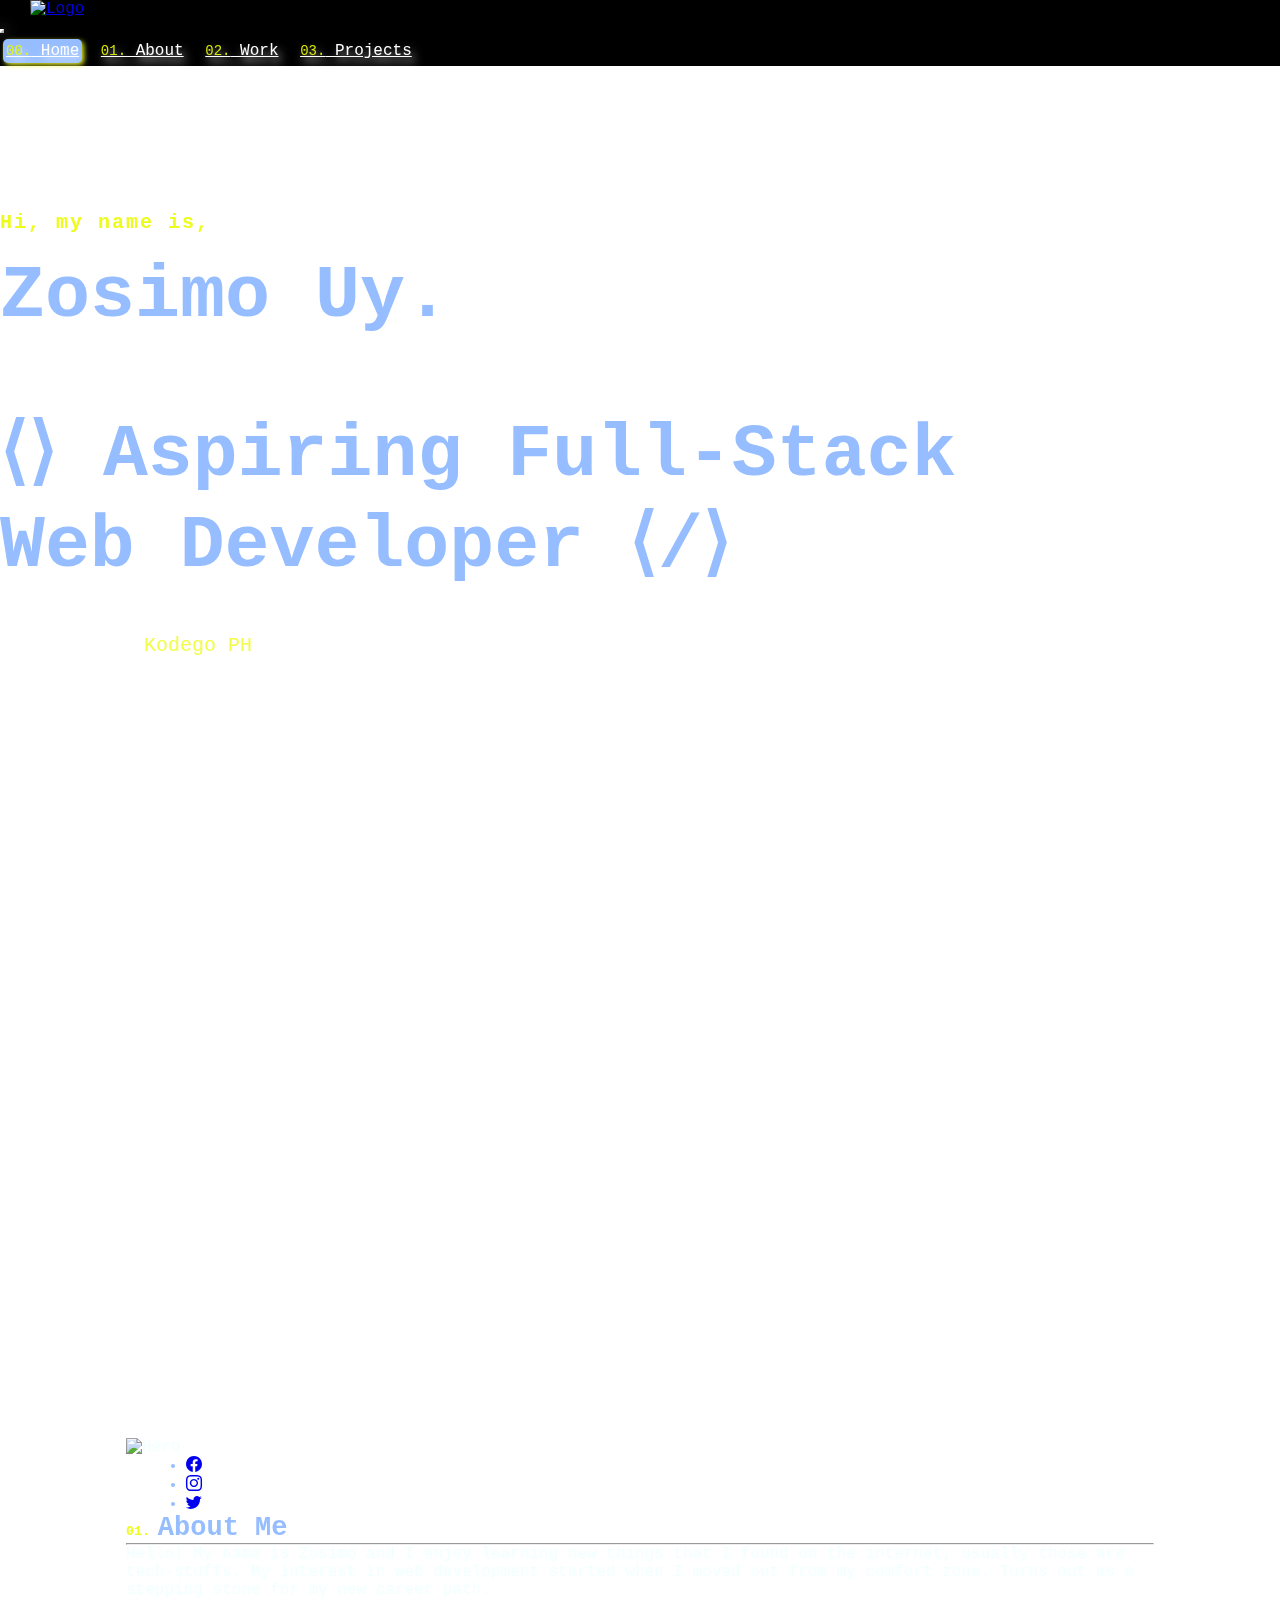
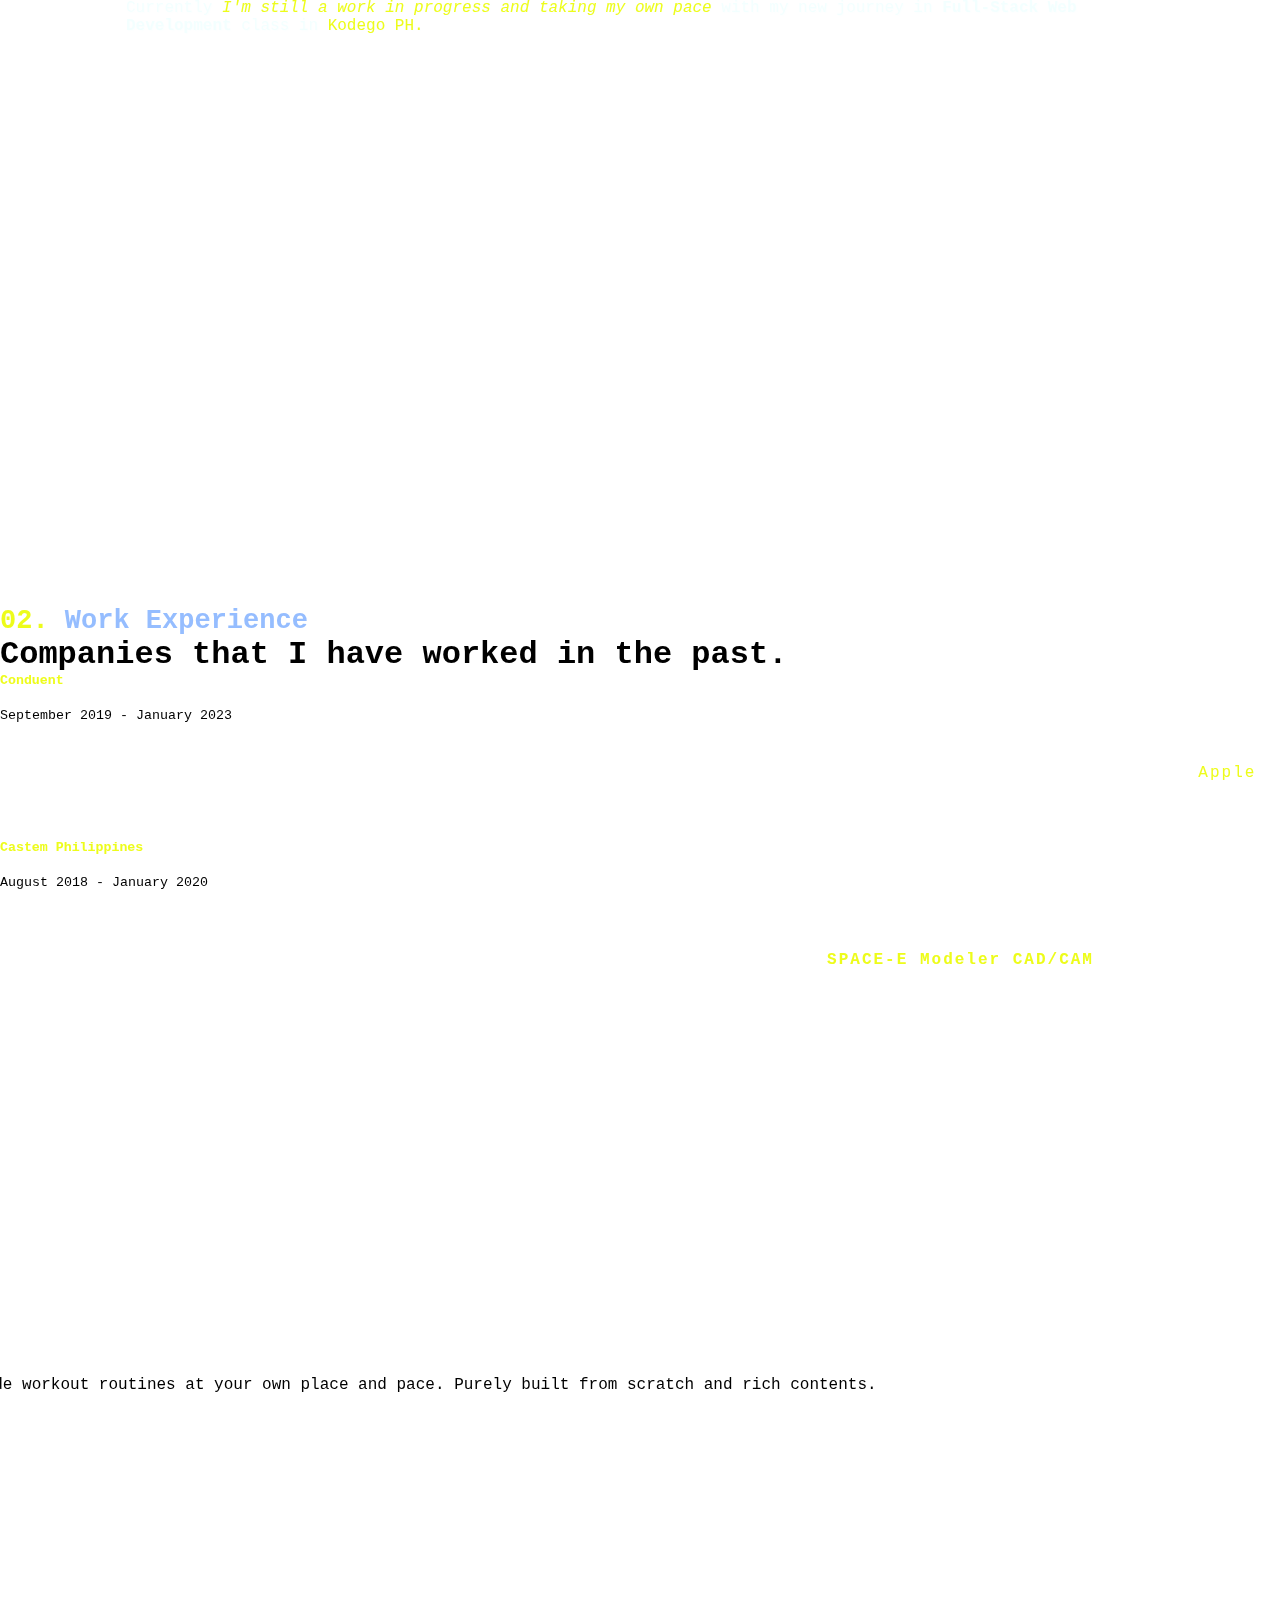
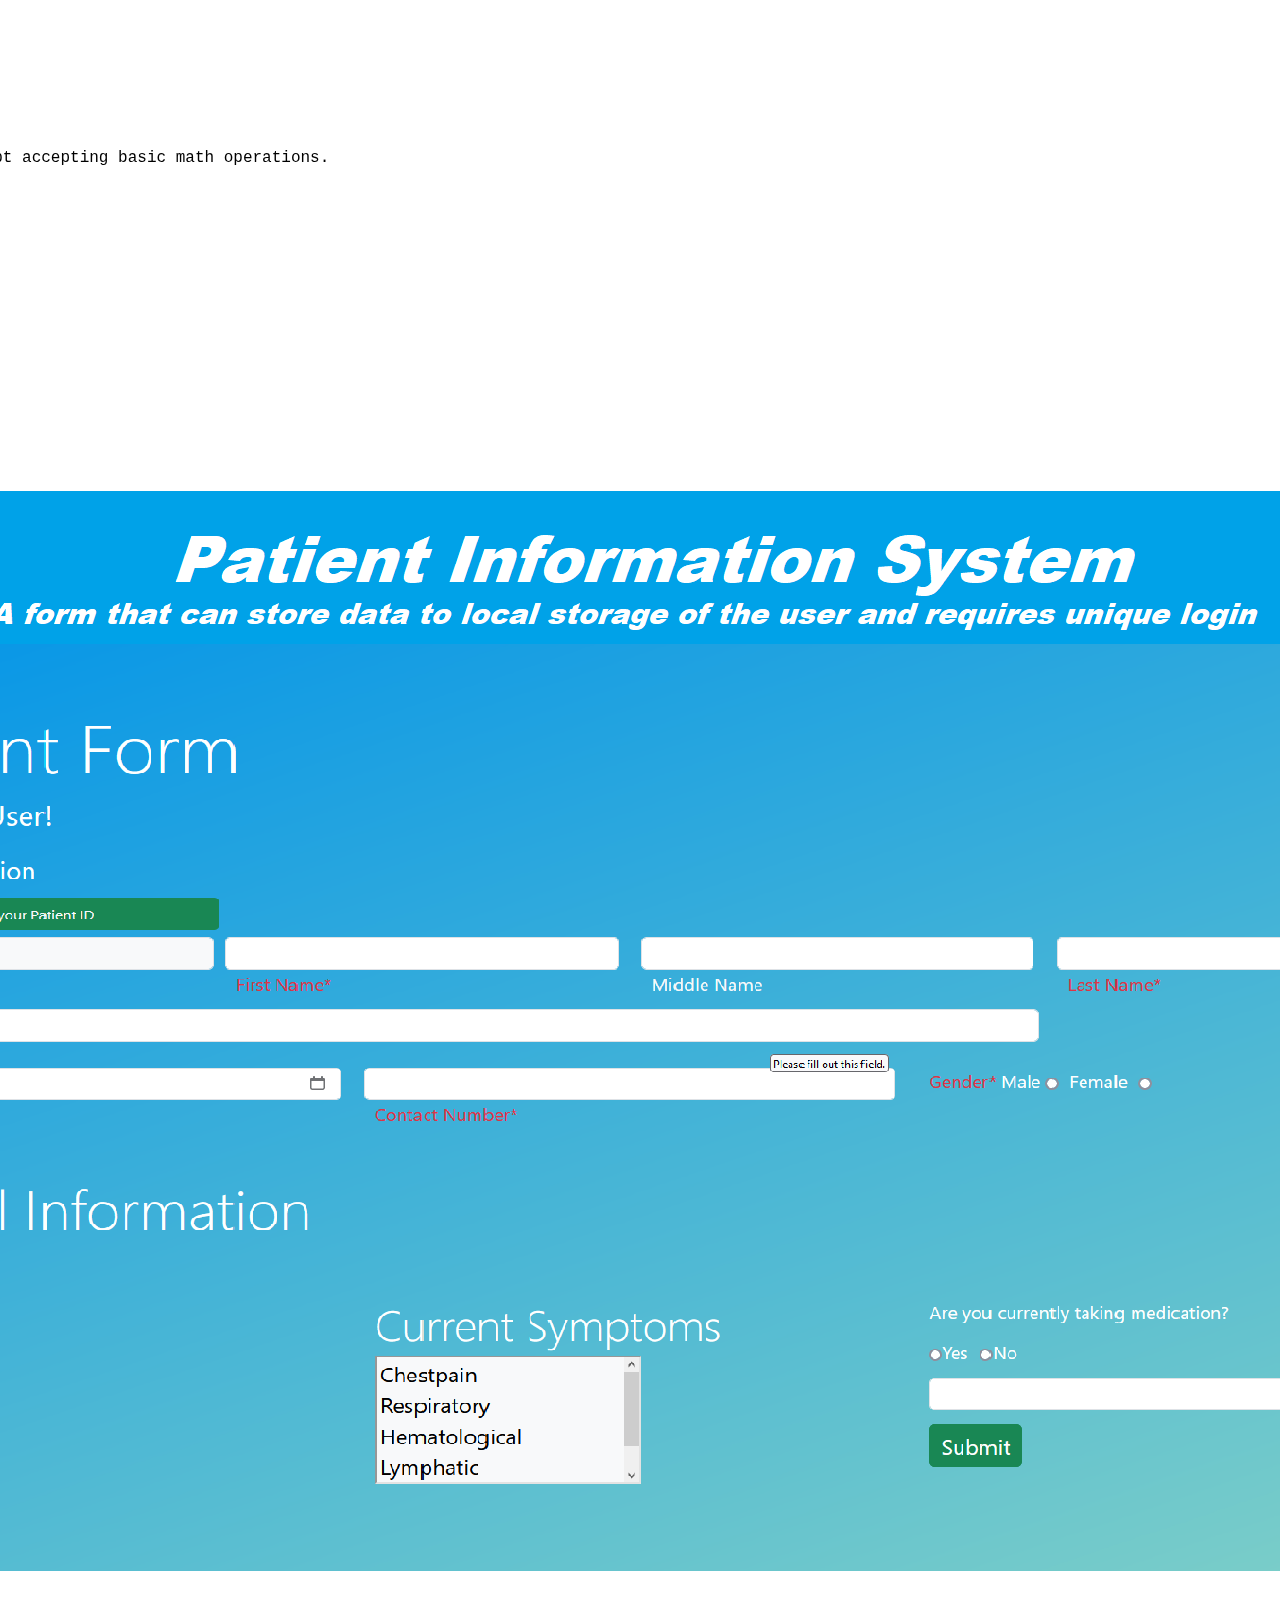
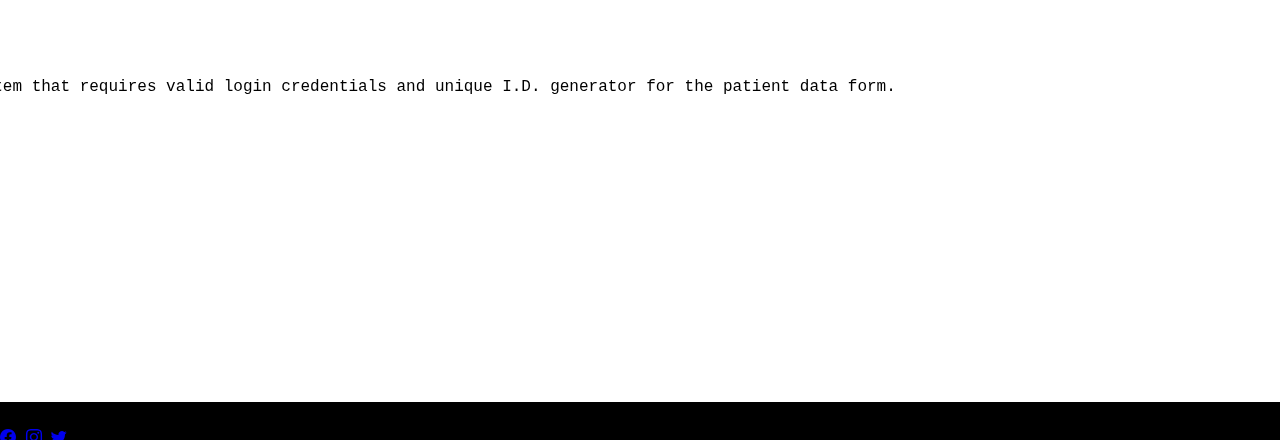
==== index.html @ baf18d68 "polished links to ensure target blank is included to provide user exp, added patient form activity" ====
<!DOCTYPE html>
<html lang="en">
<head>
  <meta charset="UTF-8">
  <meta http-equiv="X-UA-Compatible" content="IE=edge">
  <meta name="viewport" content="width=device-width, initial-scale=1.0">
  <link href="https://cdn.jsdelivr.net/npm/bootstrap@5.3.0-alpha1/dist/css/bootstrap.min.css" 
  rel="stylesheet" integrity="sha384-GLhlTQ8iRABdZLl6O3oVMWSktQOp6b7In1Zl3/Jr59b6EGGoI1aFkw7cmDA6j6gD" 
  crossorigin="anonymous">
  <link rel="stylesheet" href="https://cdn.jsdelivr.net/npm/bootstrap-icons@1.10.3/font/bootstrap-icons.css">
  <link rel="stylesheet" href="style.css">
  <title>Zosimo's Profile</title>
</head>
<body">

<!--Navigation Area -->
<header class="navbar bg-color sticky-top col-sm">
  <div class="navbar navbar-expand-sm"> 
    <a class="navbar-brand heroLogo text-white" href="#"><img src="zulogo.JPG" alt="Logo" class="Logo"></a>
  </div>
  <nav class="navbar navbar-expand-md">
    <div class="container-fluid">
      <button class="navbar-toggler" type="button" data-bs-toggle="collapse" 
      data-bs-target="#navbarNavAltMarkup" aria-controls="navbarNavAltMarkup" 
      aria-expanded="false" aria-label="Toggle navigation">
        <span class="navbar-toggler-icon"></span>
      </button>
      <div class="collapse navbar-collapse sha384-GLhlTQ8iRABdZLl6O3oVMWSktQOp6b7In1Zl3" id="navbarNavAltMarkup">
        <div class="navbar-nav text-white">
          <a class="nav-link"  href="index.html"><span class="numb" style="font-size: 14px;">
            00.</span> Home</a>
          <a class="nav-link" href="#About"><span class="numb" style="font-size: 14px;">
            01.</span> About</a>
          <a class="nav-link" href="#Experience"><span class="numb" style="font-size: 14px;">
            02.</span> Work</a>
          <a class="nav-link" href="#Projects"><span class="numb" style="font-size: 14px;">
            03.</span> Projects</a>
        </div>
      </div>
    </div>
  </nav>
</header>

<!-- Hero Intro -->
<section id="Home" class="col-sm col-md">
  <div class="card homeCard">
    <div class="card-body">
      <div class="card-text">
        <h4 class="greeting">Hi, my name is,</h4>
        <h1 class="heroTitle">Zosimo Uy.</h1>
        <h2 class="heroJob text-secondary">I create things for the web.</h2>
        <h3 class="heroRoad">&LeftAngleBracket;&RightAngleBracket; Aspiring Full-Stack 
        Web Developer &LeftAngleBracket;/&RightAngleBracket;</h3>
      </div>
      <div class="card-text col-sm heroIntro">
        <p>I'm a computer engineer and a career shifter. Currently, I'm on a bootcamp
          training in <span class="kph"><a href="https://kodego.ph/" target="_blank">
          Kodego PH</a></span>, striving to 
          learn quality course that make a difference in the world. 
        </p>
      </div>
    </div>
  </div>
</section>

<section id="About" style="margin-top: 90px;">
  <div class="row">
    <div class="card mb-3 cardAbout" style="max-width: 1028px; margin-top: 60px;">
      <div class="row g-0">
        <div class="col-md-4 text-center">
          <img src="hero.jpg" class="img-fluid mt-5 p-3" alt="Hero">
            <span class="CTA">
              <ul class="list-group list-group-horizontal">
                <li class="list-group-item "><a href="https://www.facebook.com/zosr.code/" 
                  target="_blank"><i class="bi bi-facebook text-white fs-1"></i></a></li>
                <li class="list-group-item"><a href="https://instagram.com/zosr.code/" 
                  target="_blank"><i class="bi bi-instagram text-white fs-1"></i></a></li>
                <li class="list-group-item"><a href="https://twitter.com/zosrCode" 
                  target="_blank"><i class="bi bi-twitter text-white fs-1"></i></a></li>
              </ul>
            </span>
         </div>
        <div class="col-md-8 z-1">
          <div class="card-body text-white p-4">
            <h5 class="card-title mb-5"><span class="numb">01.</span> 
              <span class="aboutMe">About Me</span> <span><hr></span>
            </h5>
            <p class="card-text cardAbout fs-5">
              Hello! My name is Zosimo and I enjoy learning new things
              that I found on the internet, usually those are tech-stuffs. 
              My interest in web development started when I moved out from 
              my comfort zone. Turns out as a stepping stone for my new career path.
            </p>
            <p class="card-text cardAbout fs-5">Currently<i class="numb">
              I'm still a work in progress and taking my own pace</i> 
              with my new journey in <b>Full-Stack Web Development</b>
              class in <span class="kph"><a href="https://kodego.ph/" 
                target="_blank">Kodego PH.</a></span>
            </p>
          </div>
        </div>
      </div>
    </div>
  </div>
</section>

<section id="Experience">
  <div class="card w-75 mb-3 cardWork">
    <div class="card-body">
      <h5 class="card-title cardBody"><span class="numb">02.</span> Work Experience</h5>
      <h1 class="card-text text-secondary">Companies that I have worked in the past.</h1>
    </div>
    <div class="row">
      <div class="col-sm-6 mb-3 mb-sm-0">
        <div class="card">
          <div class="card-body">
            <h5 class="card-title numb fs-3">Conduent</h5>
            <h4 class="card-text fs-2 cardJob">Customer Care Associate I</h4>
            <p class="card-text text-light fs-5"><small>September 2019 - January 2023</small></p>
            <p class="card-text">
              <ul class="fs-5 cardHistory">
                <li class="p-2">
                 <span class="">&RightArrowBar;</span> Accepts first ticket response and assist customers in resolving
                 their technical isssues as well as hardware problems.
                </li>
                <li class="p-2">
                  <span class="">&RightArrowBar;</span> Provides hardware and software support to iOS, iPadOS, macOS,
                  watchOS, and accessibility features of <span class="kph"><a href="https://www.apple.com/" target="_blank">
                  Apple</a></span> devices.
                </li>
                <li class="p-2">
                  <span class="">&RightArrowBar;</span> Resolves complex problems by following moderately complex
                  scripts and knowledgebase.
                </li>
                <li class="p-2">
                  <span class="">&RightArrowBar;</span> Provide support through user account and billing concerns.
                </li>
              </ul>
            </p>
          </div>
        </div>
      </div>
      <div class="col-sm-6">
        <div class="card">
          <div class="card-body">
            <h5 class="card-title numb fs-3">Castem Philippines</h5>
            <h4 class="card-text fs-2 cardJob">Design Associate Engineer</h4>
            <p class="card-text text-light fs-5"><small>August 2018 - January 2020</small></p>
            <p class="card-text">
              <ul class="fs-5 cardHistory">
                <li class="p-2">
                 <span class="">&RightArrowBar;</span> Analyze and checks 2D product drawings/design and prepares die 
                 mold sizing sheet to proceed to creating 3D models for the product mold design
                </li>
                <li class="p-2">
                  <span class="">&RightArrowBar;</span> Designing Die Mold structure and parting line of the product 
                  for effective production and quality output.
                </li>
                <li class="p-2">
                  <span class="">&RightArrowBar;</span> Build parts program for CNC Machines/Numerical Control Program 
                  using <strong class="numb">SPACE-E Modeler CAD/CAM</strong> for mold fabrication.
                </li>
                <li class="p-2">
                  <span class="">&RightArrowBar;</span> Analyzes engineering drawings related to new and changed designs 
                  for programmingpurposes.
                </li>
              </ul>
            </p>
          </div>
        </div>
      </div>
    
  </div>
</section>

<section id="Projects">
  <div class="row">
      <!-- Project1 -->
      <div class="col-md-6 mb-5">
        <div class="card">
          <a href="https://pinkdollar123.github.io/Breathe.io/" target="_blank"><img src="breathepreview.jpg" 
            class="img-fluid breathePic p-3" alt="Breathe"></a>
        </div>
      </div>

        <div class="col-md-6 text-white">
            <div class="card">
              <div class="card-body mt-4 me-5">
                <h3 class="numb card-text text-end">Featured Project</h3>
                <h1 class="projTitle card-text text-end"><a href="https://pinkdollar123.github.io/Breathe.io/" 
                  target="_blank">Breathe</a></h1>
              </div>
              <div class="card-text">
                <p class="card-text fs-4 opacity-75 p-3">
                  E-Magazine for everyone to provide workout routines at your own place and pace.
                  Purely built from scratch and rich contents.
                </p>
                <h3 class="card-text numb fs-4 p-3">
                  Technologies
                </h3>
                <p class="card-text">
                  <ul class="list-group list-group-horizontal fs-5 projTech col-md">
                    <li class="list-group-item"><a href="https://code.visualstudio.com/"
                      target="_blank">
                      <img src="vscode.png" alt="Visual Studio Code"></a></li>
                    <li class="list-group-item"><a href="https://www.w3schools.com/html/" target="_blank">
                      <img src="html.png" alt="HTML5"></a></li>
                    <li class="list-group-item"><a href="https://developer.mozilla.org/en-US/docs/Web/CSS" target="_blank">
                      <img src="css.png" alt="CascadingStyleSheet"></a></li>
                    <li class="list-group-item"><a href="https://getbootstrap.com/" target="_blank">
                      <img src="bs5.png" alt="Bootstrap5"></a></li>
                  </ul>
                </p>
                <p class="card-text text-end mb-4 me-5 fs-2 projTech">
                  <a href="https://github.com/pinkdollar123/Breathe.io" target="_blank"><i 
                    class="bi bi-github"></i></a>
                  <a href="https://pinkdollar123.github.io/Breathe.io/" target="_blank">
                    <i class="bi bi-box-arrow-up-right"></i></a>
                </p>
              </div>
            </div>
        </div>
<!-- Project 2 -->
        <div class="col-md-6 text-white">
          <div class="card">
            <div class="card-body mt-4 me-5">
              <h3 class="numb card-text text-start">Featured Project</h3>
              <h1 class="projTitle"><a href="https://pinkdollar123.github.io/zorscalculator/
                " target="_blank">E-Calculator</a></h1>
            </div>
            <div class="card-text">
              <p class="card-text fs-4 opacity-75 p-3">
                E-Calculator built from Javascript accepting basic math operations.
              </p>
              <h3 class="card-text numb fs-4 p-3">
                Technologies
              </h3>
              <p class="card-text">
                <ul class="list-group list-group-horizontal fs-5 projTech col-md">
                  <li class="list-group-item"><a href="https://code.visualstudio.com/"
                    target="_blank">
                    <img src="vscode.png" alt="Visual Studio Code"></a></li>
                  <li class="list-group-item"><a href="https://www.javascript.com/" target="blank">
                    <img src="js.gif" alt="Javascript"></a></li>
                  <li class="list-group-item"><a href="https://www.w3schools.com/html/" target="_blank">
                    <img src="html.png" alt="HTML5"></a></li>
                  <li class="list-group-item"><a href="https://developer.mozilla.org/en-US/docs/Web/CSS" target="_blank">
                    <img src="css.png" alt="CascadingStyleSheet"></a></li>
                  <li class="list-group-item"><a href="https://getbootstrap.com/" target="_blank">
                    <img src="bs5.png" alt="Bootstrap5"></a></li>
                </ul>
              </p>
              <p class="card-text text-start mb-4 ms-5 fs-2">
                <a href="hhttps://github.com/pinkdollar123/zorscalculator" target="_blank"><i 
                  class="bi bi-github"></i></a>
                <a href="https://pinkdollar123.github.io/zorscalculator/" target="_blank">
                  <i class="bi bi-box-arrow-up-right"></i></a>
              </p>
            </div>
          </div>
      </div>
  
      <div class="col-md-6 mb-5">
        <div class="card">
          <a href="https://pinkdollar123.github.io/zorscalculator/" target="_blank"><img src="calcupic.jpg" 
            class="img-fluid breathePic p-3" alt="Breathe"></a>
        </div>
      </div>

  <!-- Activity 3 -->

  <div class="col-md-6 mb-5">
    <div class="card">
      <a href="https://pinkdollar123.github.io/zospatientform/" target="_blank"><img src="patientForm.png" 
        class="img-fluid breathePic p-3" alt="Breathe"></a>
    </div>
  </div>

    <div class="col-md-6 text-white">
        <div class="card">
          <div class="card-body mt-4 me-5">
            <h3 class="numb card-text text-end">Featured Activity</h3>
            <h1 class="projTitle card-text text-end"><a href="https://pinkdollar123.github.io/zospatientform/" 
              target="_blank">Patient Information System</a></h1>
          </div>
          <div class="card-text">
            <p class="card-text fs-4 opacity-75 p-3">
              A unique patient information system that requires valid login credentials and unique I.D. generator for the patient data form.
            </p>
            <h3 class="card-text numb fs-4 p-3">
              Technologies
            </h3>
            <p class="card-text">
              <ul class="list-group list-group-horizontal fs-5 projTech col-md">
                <li class="list-group-item"><a href="https://code.visualstudio.com/"
                  target="_blank">
                  <img src="vscode.png" alt="Visual Studio Code"></a></li>
                <li class="list-group-item"><a href="https://www.javascript.com/" target="blank">
                    <img src="js.gif" alt="Javascript"></a></li>
                <li class="list-group-item"><a href="https://www.w3schools.com/html/">
                  <img src="html.png" alt="HTML5" target="_blank"></a></li>
                <li class="list-group-item"><a href="https://developer.mozilla.org/en-US/docs/Web/CSS">
                  <img src="css.png" alt="CascadingStyleSheet" target="_blank"></a></li>
                <li class="list-group-item"><a href="https://getbootstrap.com/">
                  <img src="bs5.png" alt="Bootstrap5" target="_blank"></a></li>
              </ul>
            </p>
            <p class="card-text text-end mb-4 me-5 fs-2 projTech">
              <a href="https://github.com/pinkdollar123/zospatientform" target="_blank"><i 
                class="bi bi-github"></i></a>
              <a href="https://pinkdollar123.github.io/zospatientform/" target="_blank">
                <i class="bi bi-box-arrow-up-right"></i></a>
            </p>
          </div>
        </div>
    </div>
      

  </div>
</section>

<!-- Footer -->
<div class="card bg-color text-white">
  <div class="card-header">
    <H2 class="display-6 text-center"><b>ZosrCode</b></H2>
  </div>
  <div class="card-text text-center">
      <a href="https://www.facebook.com/zosr.code/" 
                  target="_blank"><i class="bi bi-facebook text-white fs-2 p-2"></i></a>
       <a href="https://instagram.com/zosr.code/" 
                  target="_blank"><i class="bi bi-instagram text-white fs-2 p-2"></i></a>
       <a href="https://twitter.com/zosrCode" 
                  target="_blank"><i class="bi bi-twitter text-white fs-2 p-2"></i></a>
  </div>
  <div class="card-footer text-white text-center">
    <p>Copyright &copy; 2023 Breathe. Designed by <span>ZosrCode</span></p>
  </div>
</div>

<!-- <section id="Contact"><h1>Contact</h1></section> -->


<script src="main.js"></script>
  <script src="https://cdn.jsdelivr.net/npm/bootstrap@5.3.0-alpha1/dist/js/bootstrap.bundle.min.js" integrity="sha384-w76AqPfDkMBDXo30jS1Sgez6pr3x5MlQ1ZAGC+nuZB+EYdgRZgiwxhTBTkF7CXvN" crossorigin="anonymous"></script>
  <a target="_blank" href="https://icons8.com/icon/tGvHBPJaKqEd/javascript" hidden></a><a target="_blank" href="https://icons8.com" hidden>Icons8</a>
</body>
</html>
---- style.css ----
*{
  margin: 0;
  padding: 0;
  box-sizing: border-box;
  font-family: Lucida, monospace;
}
body{
  background-image: url(bgblack2.webp);
  background-repeat: no-repeat;
  background-position: center;
  background-attachment: fixed;
  background-size: cover;
}

.bg-color{
  background-color: black;
  z-index: 1111;
}

header{
  box-shadow: 0px 0px 10px rgba(255, 255, 255,0.8);
}

.navbar-nav a{
    text-shadow: 3px 6px 10px rgba(255, 255, 255,0.8);
    font-size: 16px;
    color: white;
    padding: 3px;
    margin: 3px;
}

.Logo{
  mix-blend-mode: hard-light;
  border: transparent;
  background-color: transparent;
  margin-left: 30px;
  height: 35px;
}

.navbar-nav a:hover{
  /* #ebfc02e7 */
  background-color: #ebfc02e7;
  border-radius: 5px;
  display: inline-block;
  color: rgb(0, 0, 0);
  box-shadow: 2px 2px 10px #ebfc02e7;
  text-shadow: 3px 6px 10px rgb(9, 176, 237);
}

.numb{
  color: #ebfc02e7;
}

.navbar-toggler{
  background-color: white;
  border-color: white;
  box-shadow: 0px 0px 13px rgba(255, 255, 255,0.8);
}

section{
  min-height: 100vh;
  width: 100%;
  display: flex;
  align-items: center;
  justify-content: center;
}

section #Home{
  margin-bottom: 35px;
}

.active{
  background-color: #95BDFF;
  border-radius: 5px;
  display: inline-block;
  color: black;
  box-shadow: 2px 2px 5px #ebfc02e7;
  text-shadow: 3px 6px 10px rgba(0, 0, 0);
}

.homeCard{
  font-size: 4rem;
  color: #ffffff;
  background-color: transparent;
  /* border: 1px solid #fff; */
  margin-right: 12%;
  margin-bottom: 12%;
  border:none;
}

.greeting{
  color: #ebfc02e7;
  letter-spacing: 2px;
  font-size: 20px;
}

.heroTitle{
  color: #95BDFF;
  margin: 20px 0px 20px;
  font-size: 75px;
  margin-bottom: 10px;
  font-weight: bolder;
}

.heroJob{
  font-size: 50px;
  font-weight: bold;
}

.heroRoad{
  font-weight: bold;
  color: #95BDFF;
}

.heroIntro{
  font-size: 20px;
  max-width: 450px;
  height: 79px;
  opacity: 0.8;
}

.kph a{
  text-decoration: none;
  color: #ebfc02e7;
}

.row .card{
  background-color: transparent;
  /* border: 2px solid #FFF; */
  /* box-shadow: 1px 1px 18px #fff; */
  border: none;
}

.CTA{
  color: #95BDFF;
  background-color: none;
}

.list-group .bi:hover{
  font-size: 38px;
  transition: 0.35s;
  z-index: 1;
}

.check{
  font-weight: bold;
}

.list-group{
  margin-left: 60px;
  margin-top: 0px;
  padding: 0px;
}

.list-group-item{
  background-color: transparent;
  border-color: transparent;
  border:none;
}

.aboutMe, .cardBody{
  color: #95BDFF;
  font-size: 27px;
  font-weight: bold;
}

.cardAbout{
  color: rgba(240, 255, 255, 0.8);
  text-shadow: 1px 1px 1px rgba(240, 255, 255, 0.205);
}

.cardWork{
  background-color: transparent;
  border:none;
}

.cardWork2{
 font-weight: bold;
}

.cardHistory li{
  color: #ffffffbb;
  text-decoration: none;
  list-style: none;
  letter-spacing: 2px;
}

.cardJob{
  color: #ffffff;
  text-shadow: 2px 2px 8px #ffffffa0;
  font-weight: bold;
}

.breathePic{
  mix-blend-mode: screen;
  transition: 0.75s;
}

.breathePic:hover{
  mix-blend-mode: normal;
  scale: 115%;
  z-index: -1;
}

.calcuPic{
  mix-blend-mode: screen;
  transition: 0.75s;
}

.calcuPic:hover{
  mix-blend-mode: normal;
  scale: 120%;
  z-index: -1;
}

.projTitle{
  font-weight: bolder;
  font-size: 65px;
  font-style: italic;
  text-shadow: 2px 2px 8px #ffffffa0;
  font-family: Arial, Helvetica, sans-serif;
}
.projTitle a{
  text-decoration: none;
  color: #fff;
}

.projTitle a:hover{
  color: #95BDFF;
}

.projTech li{
  color: #95BDFF;
}

.projTech li:hover, .projTech a i .bi:hover{
  scale: 135%;
  transition: 0.45s;
}

/* additonal responsiveness */

@media screen and (max-width: 348){
section{
  min-height: 100vh;
  width: auto;
  display: flex;
  align-items: center;
  justify-content: center;
}
}

@media screen and (min-width: 768px){
  .col-sm .home{
    margin-left: 75px;
    min-height: 100vh;
    width: auto;
  }
}

@media screen and (min-width: 1024px){
  .col-sm .home{
    margin-left: 130px;
    min-height: 100vh;
    width: auto;
  }
}
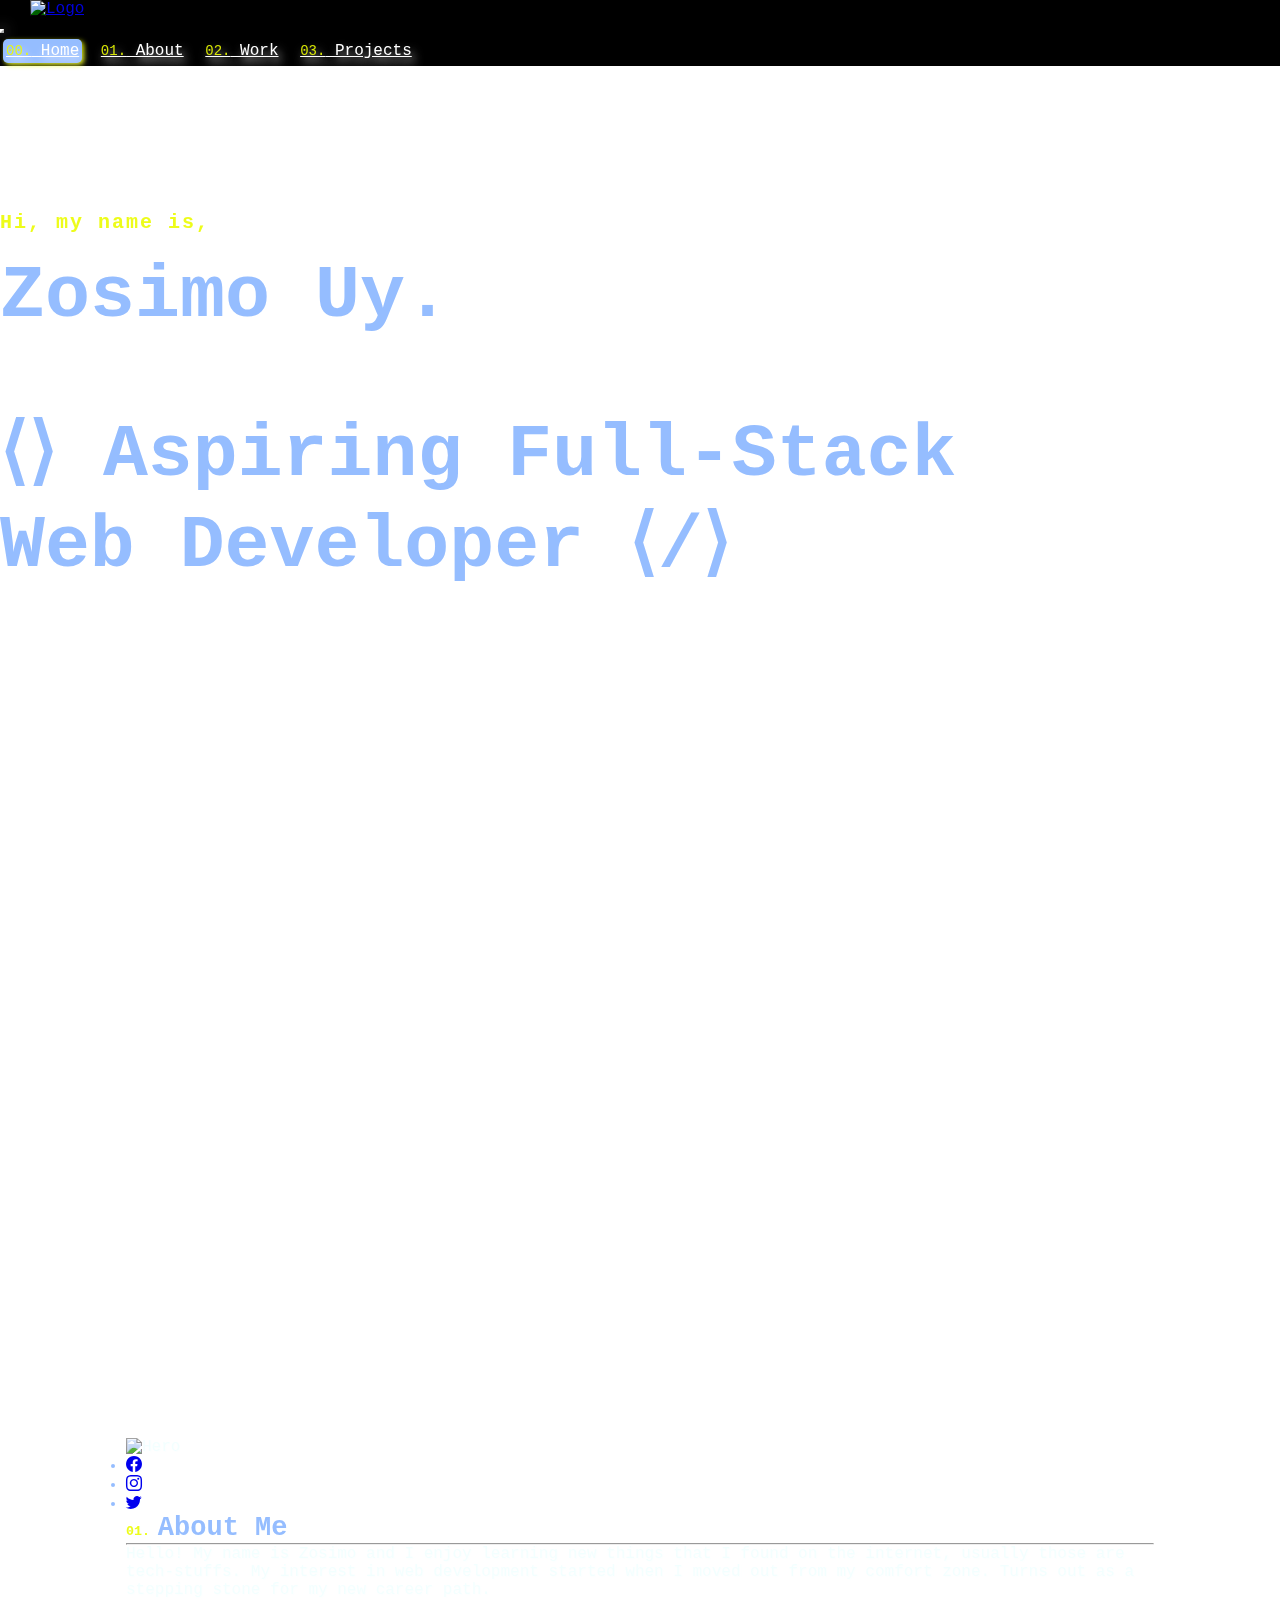
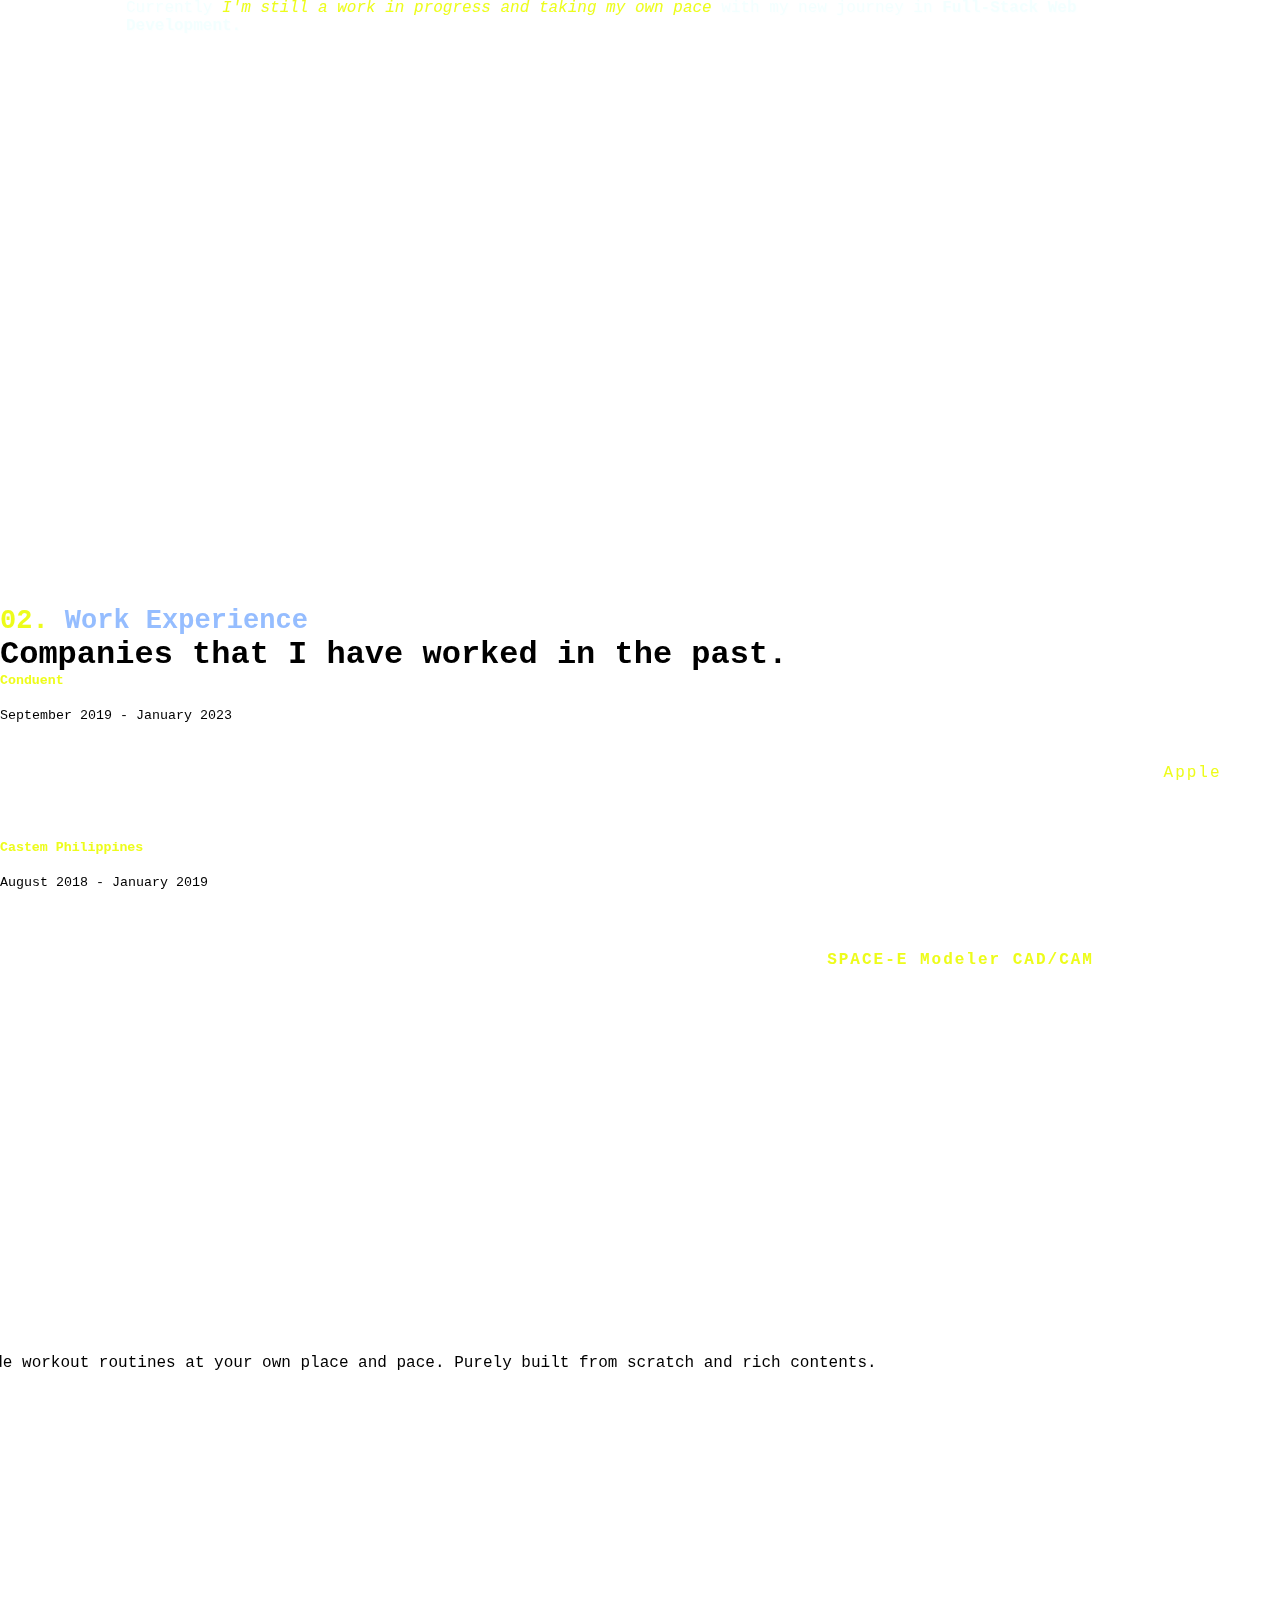
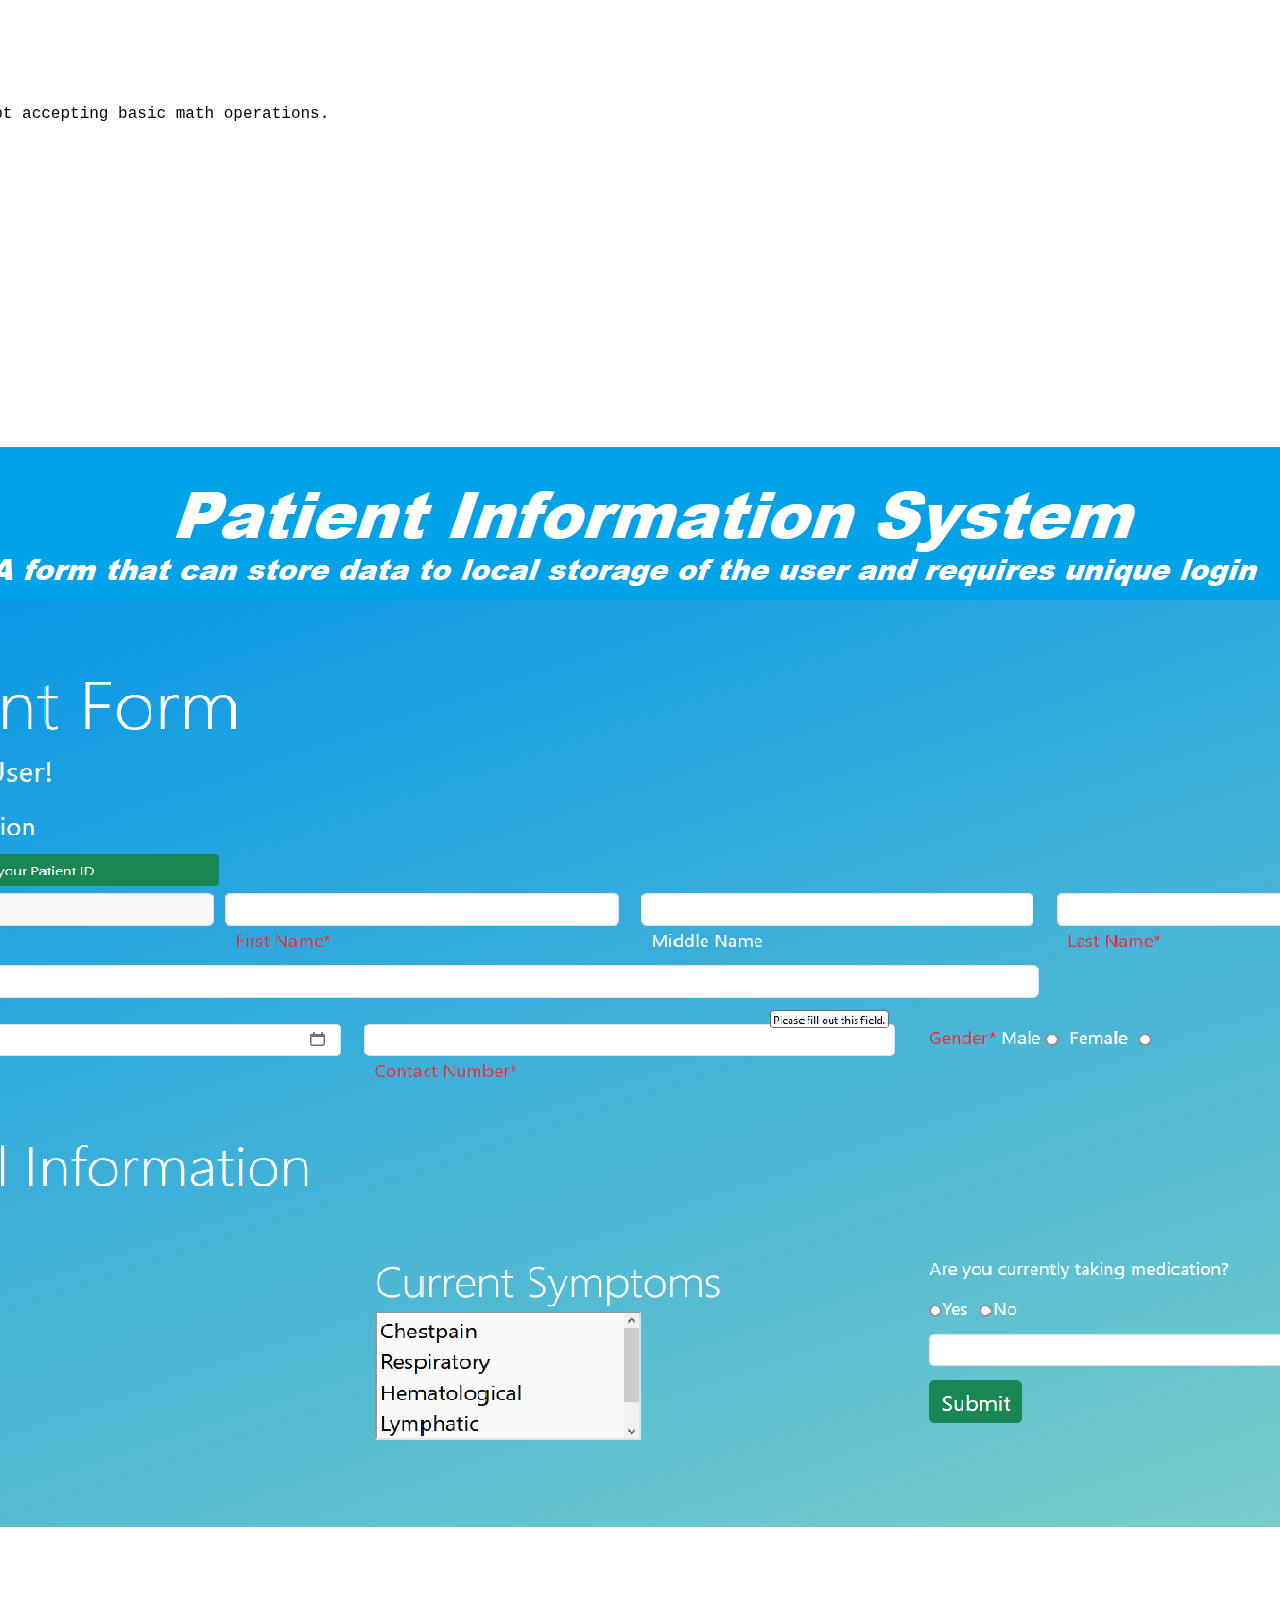
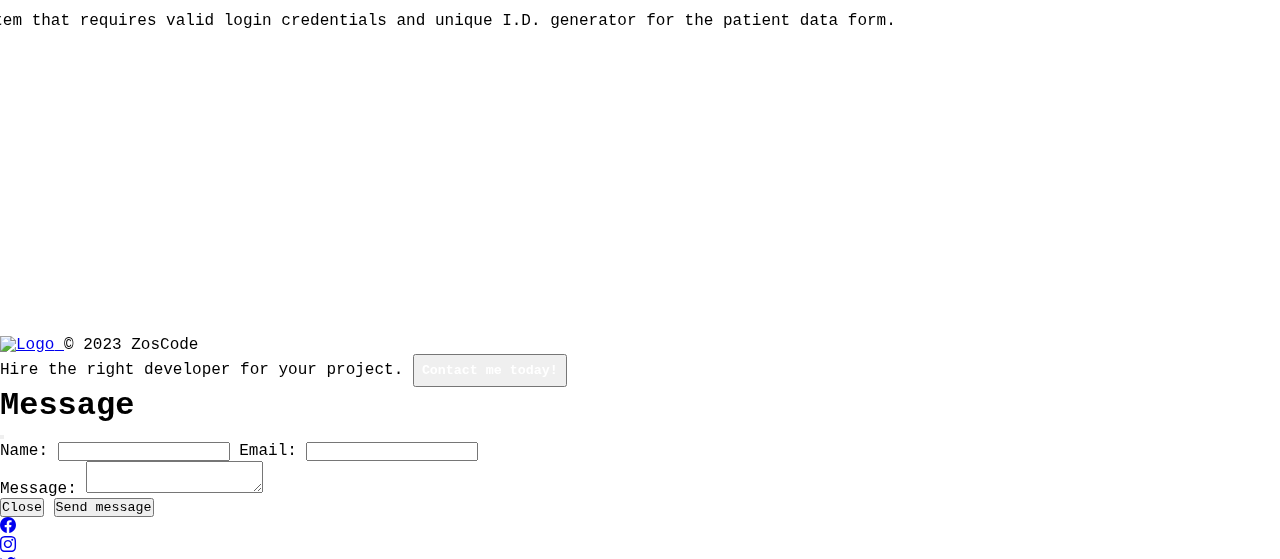
==== commit b70c941d: "Fixed responsiveness on each card, used card, card-body,card text for each section. Modified content" ====
--- a/index.html
+++ b/index.html
@@ -53,21 +53,25 @@
         Web Developer &LeftAngleBracket;/&RightAngleBracket;</h3>
       </div>
       <div class="card-text col-sm heroIntro">
-        <p>I'm a computer engineer and a career shifter. Currently, I'm on a bootcamp
+        <p>I'm a computer engineer and a career shifter. A tech with a passion for 
+          transforming ideas into realities through web development.
+        </p>
+      </div>
+    </div>
+  </div>
+</section>
+
+<!-- Currently, I'm on a bootcamp
           training in <span class="kph"><a href="https://kodego.ph/" target="_blank">
           Kodego PH</a></span>, striving to 
-          learn quality course that make a difference in the world. 
-        </p>
-      </div>
-    </div>
-  </div>
-</section>
+          learn quality course that make a difference in the world.  -->
 
 <section id="About" style="margin-top: 90px;">
   <div class="row">
     <div class="card mb-3 cardAbout" style="max-width: 1028px; margin-top: 60px;">
+
       <div class="row g-0">
-        <div class="col-md-4 text-center">
+        <div class="col-md-4 text-center">   
           <img src="hero.jpg" class="img-fluid mt-5 p-3" alt="Hero">
             <span class="CTA">
               <ul class="list-group list-group-horizontal">
@@ -80,6 +84,7 @@
               </ul>
             </span>
          </div>
+
         <div class="col-md-8 z-1">
           <div class="card-body text-white p-4">
             <h5 class="card-title mb-5"><span class="numb">01.</span> 
@@ -93,9 +98,9 @@
             </p>
             <p class="card-text cardAbout fs-5">Currently<i class="numb">
               I'm still a work in progress and taking my own pace</i> 
-              with my new journey in <b>Full-Stack Web Development</b>
-              class in <span class="kph"><a href="https://kodego.ph/" 
-                target="_blank">Kodego PH.</a></span>
+              with my new journey in <b>Full-Stack Web Development.</b>
+              <!-- class in <span class="kph"><a href="https://kodego.ph/" 
+                target="_blank">Kodego PH.</a></span> -->
             </p>
           </div>
         </div>
@@ -118,14 +123,16 @@
             <h4 class="card-text fs-2 cardJob">Customer Care Associate I</h4>
             <p class="card-text text-light fs-5"><small>September 2019 - January 2023</small></p>
             <p class="card-text">
-              <ul class="fs-5 cardHistory">
+              <ul class="fs-5 cardHistory description">
                 <li class="p-2">
                  <span class="">&RightArrowBar;</span> Accepts first ticket response and assist customers in resolving
                  their technical isssues as well as hardware problems.
                 </li>
                 <li class="p-2">
-                  <span class="">&RightArrowBar;</span> Provides hardware and software support to iOS, iPadOS, macOS,
-                  watchOS, and accessibility features of <span class="kph"><a href="https://www.apple.com/" target="_blank">
+                  <span class="">&RightArrowBar;</span> Provides <strong><i><u>
+                    hardware, software support to iOS, iPadOS, macOS,
+                    watchOS,</u></i> and <i><u>accessibility features</u></i></strong>
+                    of <span class="kph"><a href="https://www.apple.com/" target="_blank">
                   Apple</a></span> devices.
                 </li>
                 <li class="p-2">
@@ -145,9 +152,9 @@
           <div class="card-body">
             <h5 class="card-title numb fs-3">Castem Philippines</h5>
             <h4 class="card-text fs-2 cardJob">Design Associate Engineer</h4>
-            <p class="card-text text-light fs-5"><small>August 2018 - January 2020</small></p>
+            <p class="card-text text-light fs-5"><small>August 2018 - January 2019</small></p>
             <p class="card-text">
-              <ul class="fs-5 cardHistory">
+              <ul class="fs-5 cardHistory description">
                 <li class="p-2">
                  <span class="">&RightArrowBar;</span> Analyze and checks 2D product drawings/design and prepares die 
                  mold sizing sheet to proceed to creating 3D models for the product mold design
@@ -157,12 +164,13 @@
                   for effective production and quality output.
                 </li>
                 <li class="p-2">
-                  <span class="">&RightArrowBar;</span> Build parts program for CNC Machines/Numerical Control Program 
-                  using <strong class="numb">SPACE-E Modeler CAD/CAM</strong> for mold fabrication.
+                  <span class="">&RightArrowBar;</span> <strong><u><i>Build parts program for CNC Machines/Numerical Control Program 
+                    using</i></u></strong> <strong class="numb">SPACE-E Modeler 
+                    CAD/CAM</strong> for mold fabrication.
                 </li>
                 <li class="p-2">
                   <span class="">&RightArrowBar;</span> Analyzes engineering drawings related to new and changed designs 
-                  for programmingpurposes.
+                  for programming purposes.
                 </li>
               </ul>
             </p>
@@ -173,64 +181,30 @@
   </div>
 </section>
 
+
+   
 <section id="Projects">
-  <div class="row">
-      <!-- Project1 -->
+     <!-- Project1 -->
+  <div class="card mb-3" style="background-color: transparent;">
+
+    <div class="row g-0">
       <div class="col-md-6 mb-5">
-        <div class="card">
-          <a href="https://pinkdollar123.github.io/Breathe.io/" target="_blank"><img src="breathepreview.jpg" 
-            class="img-fluid breathePic p-3" alt="Breathe"></a>
-        </div>
-      </div>
-
-        <div class="col-md-6 text-white">
-            <div class="card">
-              <div class="card-body mt-4 me-5">
-                <h3 class="numb card-text text-end">Featured Project</h3>
-                <h1 class="projTitle card-text text-end"><a href="https://pinkdollar123.github.io/Breathe.io/" 
-                  target="_blank">Breathe</a></h1>
-              </div>
-              <div class="card-text">
-                <p class="card-text fs-4 opacity-75 p-3">
+          <div class="card">
+            <a href="https://pinkdollar123.github.io/Breathe.io/" target="_blank"><img src="breathepreview.jpg" 
+              class="img-fluid breathePic p-3" alt="Breathe"></a>
+          </div>
+      </div>
+  
+      <div class="col-md-6 text-white">
+
+            <div class="card-body mt-4 me-5">
+              <h3 class="numb card-text text-end">Featured Project</h3>
+              <h1 class="projTitle card-text text-end"><a href="https://pinkdollar123.github.io/Breathe.io/" 
+              target="_blank">Breathe</a></h1>
+              
+              <p class="card-text fs-4 opacity-75 p-3 description">
                   E-Magazine for everyone to provide workout routines at your own place and pace.
                   Purely built from scratch and rich contents.
-                </p>
-                <h3 class="card-text numb fs-4 p-3">
-                  Technologies
-                </h3>
-                <p class="card-text">
-                  <ul class="list-group list-group-horizontal fs-5 projTech col-md">
-                    <li class="list-group-item"><a href="https://code.visualstudio.com/"
-                      target="_blank">
-                      <img src="vscode.png" alt="Visual Studio Code"></a></li>
-                    <li class="list-group-item"><a href="https://www.w3schools.com/html/" target="_blank">
-                      <img src="html.png" alt="HTML5"></a></li>
-                    <li class="list-group-item"><a href="https://developer.mozilla.org/en-US/docs/Web/CSS" target="_blank">
-                      <img src="css.png" alt="CascadingStyleSheet"></a></li>
-                    <li class="list-group-item"><a href="https://getbootstrap.com/" target="_blank">
-                      <img src="bs5.png" alt="Bootstrap5"></a></li>
-                  </ul>
-                </p>
-                <p class="card-text text-end mb-4 me-5 fs-2 projTech">
-                  <a href="https://github.com/pinkdollar123/Breathe.io" target="_blank"><i 
-                    class="bi bi-github"></i></a>
-                  <a href="https://pinkdollar123.github.io/Breathe.io/" target="_blank">
-                    <i class="bi bi-box-arrow-up-right"></i></a>
-                </p>
-              </div>
-            </div>
-        </div>
-<!-- Project 2 -->
-        <div class="col-md-6 text-white">
-          <div class="card">
-            <div class="card-body mt-4 me-5">
-              <h3 class="numb card-text text-start">Featured Project</h3>
-              <h1 class="projTitle"><a href="https://pinkdollar123.github.io/zorscalculator/
-                " target="_blank">E-Calculator</a></h1>
-            </div>
-            <div class="card-text">
-              <p class="card-text fs-4 opacity-75 p-3">
-                E-Calculator built from Javascript accepting basic math operations.
               </p>
               <h3 class="card-text numb fs-4 p-3">
                 Technologies
@@ -240,8 +214,6 @@
                   <li class="list-group-item"><a href="https://code.visualstudio.com/"
                     target="_blank">
                     <img src="vscode.png" alt="Visual Studio Code"></a></li>
-                  <li class="list-group-item"><a href="https://www.javascript.com/" target="blank">
-                    <img src="js.gif" alt="Javascript"></a></li>
                   <li class="list-group-item"><a href="https://www.w3schools.com/html/" target="_blank">
                     <img src="html.png" alt="HTML5"></a></li>
                   <li class="list-group-item"><a href="https://developer.mozilla.org/en-US/docs/Web/CSS" target="_blank">
@@ -250,95 +222,167 @@
                     <img src="bs5.png" alt="Bootstrap5"></a></li>
                 </ul>
               </p>
-              <p class="card-text text-start mb-4 ms-5 fs-2">
-                <a href="hhttps://github.com/pinkdollar123/zorscalculator" target="_blank"><i 
+              <p class="card-text text-end mb-4 me-5 fs-2 projTech">
+                <a href="https://github.com/pinkdollar123/Breathe.io" target="_blank"><i 
                   class="bi bi-github"></i></a>
-                <a href="https://pinkdollar123.github.io/zorscalculator/" target="_blank">
+                <a href="https://pinkdollar123.github.io/Breathe.io/" target="_blank">
                   <i class="bi bi-box-arrow-up-right"></i></a>
               </p>
             </div>
-          </div>
-      </div>
+
+      </div>
+    </div>
+    <!-- Project 2 -->
+    <div class="row g-0">
+      <div class="col-md-6 mb-5 text-white">
+        <div class="card-body mt-4 me-5">
+          <h3 class="numb card-title text-start">Featured Project</h3>
+          <h1 class="card-text projTitle"><a href="https://pinkdollar123.github.io/zorscalculator/
+            " target="_blank">E-Calculator</a></h1>
+          <p class="card-text fs-4 opacity-75 p-3 description">
+            E-Calculator built from Javascript accepting basic math operations.
+          </p>
+          <h3 class="card-text numb fs-4 p-3">
+            Technologies
+          </h3>
+          <p class="card-text">
+            <ul class="list-group list-group-horizontal fs-5 projTech col-md">
+              <li class="list-group-item"><a href="https://code.visualstudio.com/"
+                target="_blank">
+                <img src="vscode.png" alt="Visual Studio Code"></a></li>
+              <li class="list-group-item"><a href="https://www.javascript.com/" target="blank">
+                <img src="js.gif" alt="Javascript"></a></li>
+              <li class="list-group-item"><a href="https://www.w3schools.com/html/" target="_blank">
+                <img src="html.png" alt="HTML5"></a></li>
+              <li class="list-group-item"><a href="https://developer.mozilla.org/en-US/docs/Web/CSS" target="_blank">
+                <img src="css.png" alt="CascadingStyleSheet"></a></li>
+              <li class="list-group-item"><a href="https://getbootstrap.com/" target="_blank">
+                <img src="bs5.png" alt="Bootstrap5"></a></li>
+            </ul>
+          </p>
+          <p class="card-text text-start mb-4 ms-5 fs-2">
+            <a href="hhttps://github.com/pinkdollar123/zorscalculator" target="_blank"><i 
+              class="bi bi-github"></i></a>
+            <a href="https://pinkdollar123.github.io/zorscalculator/" target="_blank">
+              <i class="bi bi-box-arrow-up-right"></i></a>
+          </p>
+        </div>
+      </div>
+
+      <div class="col-md-6 mb-5">
+        <a href="https://pinkdollar123.github.io/zorscalculator/" target="_blank"><img src="calcupic.jpg" 
+          class="img-fluid breathePic p-3" alt="E-Calculator"></a>
+      </div>
+    </div>
+
+      <!-- Activity 3 -->
+    
+  <div class="row g-0">
+    <div class="col-md-6 mb-5">
+      <div class="card">
+        <a href="https://pinkdollar123.github.io/zospatientform/" target="_blank"><img src="patientForm.png" 
+          class="img-fluid breathePic p-3" alt="PatientForm" ></a>
+      </div>
+    </div>
+
+    <div class="col-md-6 text-white">
+      <div class="card-body mt-4 me-5">
+        <h3 class="numb card-text text-end">Featured Activity</h3>
+        <h1 class="projTitle card-text text-end"><a href="https://pinkdollar123.github.io/zospatientform/" 
+          target="_blank">Patient Information</a></h1>
+        <p class="card-text fs-4 opacity-75 p-3 description">
+          A unique patient information system that requires valid login credentials and unique I.D. generator for the patient data form.
+        </p>
+        <h3 class="card-text numb fs-4 p-3">
+          Technologies
+        </h3>
+        <p class="card-text">
+          <ul class="list-group list-group-horizontal fs-5 projTech">
+            <li class="list-group-item"><a href="https://code.visualstudio.com/"
+              target="_blank">
+              <img src="vscode.png" alt="Visual Studio Code"></a>
+            </li>
+            <li class="list-group-item"><a href="https://www.javascript.com/" target="blank">
+                <img src="js.gif" alt="Javascript"></a></li>
+            <li class="list-group-item"><a href="https://www.w3schools.com/html/">
+              <img src="html.png" alt="HTML5" target="_blank"></a></li>
+            <li class="list-group-item"><a href="https://developer.mozilla.org/en-US/docs/Web/CSS">
+              <img src="css.png" alt="CascadingStyleSheet" target="_blank"></a></li>
+            <li class="list-group-item"><a href="https://getbootstrap.com/">
+              <img src="bs5.png" alt="Bootstrap5" target="_blank"></a></li>
+          </ul>
+        </p>
+        <p class="card-text text-end mb-4 me-5 fs-2 projTech">
+          <a href="https://github.com/pinkdollar123/zospatientform" target="_blank"><i 
+            class="bi bi-github"></i></a>
+          <a href="https://pinkdollar123.github.io/zospatientform/" target="_blank">
+            <i class="bi bi-box-arrow-up-right"></i></a>
+        </p>
+      </div>
+    </div>
+  </div>
+    
+  </div>
+</section>
+
+<!-- Footer -->
+<div class="container">
+  <footer class="d-flex flex-wrap justify-content-between align-items-center py-3 my-4 border-top">
+    <div class="col-md-4 d-flex align-items-center">
+      <a href="/" class="mb-3 me-2 mb-md-0 text-light text-decoration-none lh-1">
+        <img src="zulogo.JPG" alt="Logo" style="width: 35px; height:25px;">
+      </a>
+      <span class="mb-3 mb-md-0 text-light">&copy; 2023 ZosCode</span>
+    </div>
+
+    <div class="col-md-4">
+      <p class="text-light fs-6 text-center">Hire the right developer for your project. 
+        <button class="btn mt-3 contact bg-success fs-5" type="button" 
+        data-bs-toggle="modal" data-bs-target="#ContactMe"
+        data-bs-whatever="@mdo"><strong>Contact me today!</strong></button>
+      </p>
+
+      <div class="modal fade" id="ContactMe" tabindex="-1" aria-labelledby="ContactLabel" aria-hidden="true">
+        <div class="modal-dialog modal-dialog-centered">
+          <div class="modal-content">
+            <div class="modal-header">
+              <h1 class="modal-title fs-5" id="ContactLabel">Message</h1>
+              <button type="button" class="btn-close" data-bs-dismiss="modal" aria-label="Close"></button>
+            </div>
+            <div class="modal-body">
+              <form id="contactForm" action="">
+                <div class="mb-3">
+                  <label for="modalName" class="col-form-label">Name:</label>
+                  <input type="text" name="modalName" class="form-control" id="modalName" required>
+                  <label for="modalEmail" class="col-form-label">Email:</label>
+                  <input type="email" name="modalName" class="form-control" id="modalEmail" required>
+                </div>
+                <div class="mb-3">
+                  <label for="message-text" class="col-form-label">Message:</label>
+                  <textarea class="form-control" id="modalText"></textarea>
+                </div>
+            </div>
+            <div class="modal-footer">
+              <button type="button" class="btn btn-secondary" data-bs-dismiss="modal">Close</button>
+              <button type="submit" class="btn btn-primary">Send message</button>
+            </div>
+          </form>
+          </div>
+        </div>
+      </div>
+      
+    </div>
   
-      <div class="col-md-6 mb-5">
-        <div class="card">
-          <a href="https://pinkdollar123.github.io/zorscalculator/" target="_blank"><img src="calcupic.jpg" 
-            class="img-fluid breathePic p-3" alt="Breathe"></a>
-        </div>
-      </div>
-
-  <!-- Activity 3 -->
-
-  <div class="col-md-6 mb-5">
-    <div class="card">
-      <a href="https://pinkdollar123.github.io/zospatientform/" target="_blank"><img src="patientForm.png" 
-        class="img-fluid breathePic p-3" alt="Breathe"></a>
-    </div>
-  </div>
-
-    <div class="col-md-6 text-white">
-        <div class="card">
-          <div class="card-body mt-4 me-5">
-            <h3 class="numb card-text text-end">Featured Activity</h3>
-            <h1 class="projTitle card-text text-end"><a href="https://pinkdollar123.github.io/zospatientform/" 
-              target="_blank">Patient Information System</a></h1>
-          </div>
-          <div class="card-text">
-            <p class="card-text fs-4 opacity-75 p-3">
-              A unique patient information system that requires valid login credentials and unique I.D. generator for the patient data form.
-            </p>
-            <h3 class="card-text numb fs-4 p-3">
-              Technologies
-            </h3>
-            <p class="card-text">
-              <ul class="list-group list-group-horizontal fs-5 projTech col-md">
-                <li class="list-group-item"><a href="https://code.visualstudio.com/"
-                  target="_blank">
-                  <img src="vscode.png" alt="Visual Studio Code"></a></li>
-                <li class="list-group-item"><a href="https://www.javascript.com/" target="blank">
-                    <img src="js.gif" alt="Javascript"></a></li>
-                <li class="list-group-item"><a href="https://www.w3schools.com/html/">
-                  <img src="html.png" alt="HTML5" target="_blank"></a></li>
-                <li class="list-group-item"><a href="https://developer.mozilla.org/en-US/docs/Web/CSS">
-                  <img src="css.png" alt="CascadingStyleSheet" target="_blank"></a></li>
-                <li class="list-group-item"><a href="https://getbootstrap.com/">
-                  <img src="bs5.png" alt="Bootstrap5" target="_blank"></a></li>
-              </ul>
-            </p>
-            <p class="card-text text-end mb-4 me-5 fs-2 projTech">
-              <a href="https://github.com/pinkdollar123/zospatientform" target="_blank"><i 
-                class="bi bi-github"></i></a>
-              <a href="https://pinkdollar123.github.io/zospatientform/" target="_blank">
-                <i class="bi bi-box-arrow-up-right"></i></a>
-            </p>
-          </div>
-        </div>
-    </div>
-      
-
-  </div>
-</section>
-
-<!-- Footer -->
-<div class="card bg-color text-white">
-  <div class="card-header">
-    <H2 class="display-6 text-center"><b>ZosrCode</b></H2>
-  </div>
-  <div class="card-text text-center">
-      <a href="https://www.facebook.com/zosr.code/" 
-                  target="_blank"><i class="bi bi-facebook text-white fs-2 p-2"></i></a>
-       <a href="https://instagram.com/zosr.code/" 
-                  target="_blank"><i class="bi bi-instagram text-white fs-2 p-2"></i></a>
-       <a href="https://twitter.com/zosrCode" 
-                  target="_blank"><i class="bi bi-twitter text-white fs-2 p-2"></i></a>
-  </div>
-  <div class="card-footer text-white text-center">
-    <p>Copyright &copy; 2023 Breathe. Designed by <span>ZosrCode</span></p>
-  </div>
+    <ul class="nav col-md-4 justify-content-end list-unstyled d-flex">
+      <li class="ms-3"><a href="https://www.facebook.com/zosr.code/" 
+        target="_blank"><i class="bi bi-facebook text-white fs-2 p-2"></i></a></li>
+      <li class="ms-3"><a href="https://instagram.com/zosr.code/" 
+        target="_blank"><i class="bi bi-instagram text-white fs-2 p-2"></i></a></li>
+      <li class="ms-3"><a href="https://twitter.com/zosrCode" 
+        target="_blank"><i class="bi bi-twitter text-white fs-2 p-2"></i></a></li>
+    </ul>
+  </footer>
 </div>
-
-<!-- <section id="Contact"><h1>Contact</h1></section> -->
-
 
 <script src="main.js"></script>
   <script src="https://cdn.jsdelivr.net/npm/bootstrap@5.3.0-alpha1/dist/js/bootstrap.bundle.min.js" integrity="sha384-w76AqPfDkMBDXo30jS1Sgez6pr3x5MlQ1ZAGC+nuZB+EYdgRZgiwxhTBTkF7CXvN" crossorigin="anonymous"></script>
--- a/style.css
+++ b/style.css
@@ -114,7 +114,7 @@
 
 .heroIntro{
   font-size: 20px;
-  max-width: 450px;
+  max-width: 550px;
   height: 79px;
   opacity: 0.8;
 }
@@ -147,7 +147,6 @@
 }
 
 .list-group{
-  margin-left: 60px;
   margin-top: 0px;
   padding: 0px;
 }
@@ -203,12 +202,12 @@
 }
 
 .calcuPic{
-  mix-blend-mode: screen;
+  mix-blend-mode: hard-light;
   transition: 0.75s;
 }
 
 .calcuPic:hover{
-  mix-blend-mode: normal;
+  mix-blend-mode: hard-light;
   scale: 120%;
   z-index: -1;
 }
@@ -238,31 +237,39 @@
   transition: 0.45s;
 }
 
+.description:hover{
+ background-color: rgba(0, 0, 0, 0.55);
+ color: #fff;
+ text-shadow: 0px 0px 3px #fff;
+ transition: 0.75s;
+ border-radius: 7px;
+}
+
+.contact{
+  color: #fff;
+  padding: 7px;
+}
+
+.contact:hover{
+  scale: 105%;
+  z-index: -1;
+  transition: 0.72s;
+}
+
+
+
 /* additonal responsiveness */
 
-@media screen and (max-width: 348){
-section{
-  min-height: 100vh;
-  width: auto;
-  display: flex;
-  align-items: center;
-  justify-content: center;
-}
-}
-
-@media screen and (min-width: 768px){
-  .col-sm .home{
-    margin-left: 75px;
-    min-height: 100vh;
-    width: auto;
+ @media screen and (min-width: 810px){
+  .projTitle{
+    font-size: 48px;
+    text-align: center;
   }
 }
 
-@media screen and (min-width: 1024px){
-  .col-sm .home{
-    margin-left: 130px;
-    min-height: 100vh;
-    width: auto;
+@media screen and (max-width: 460px){
+  .projTitle{
+    font-size: 38px;
+    text-align: center;
   }
 }
-
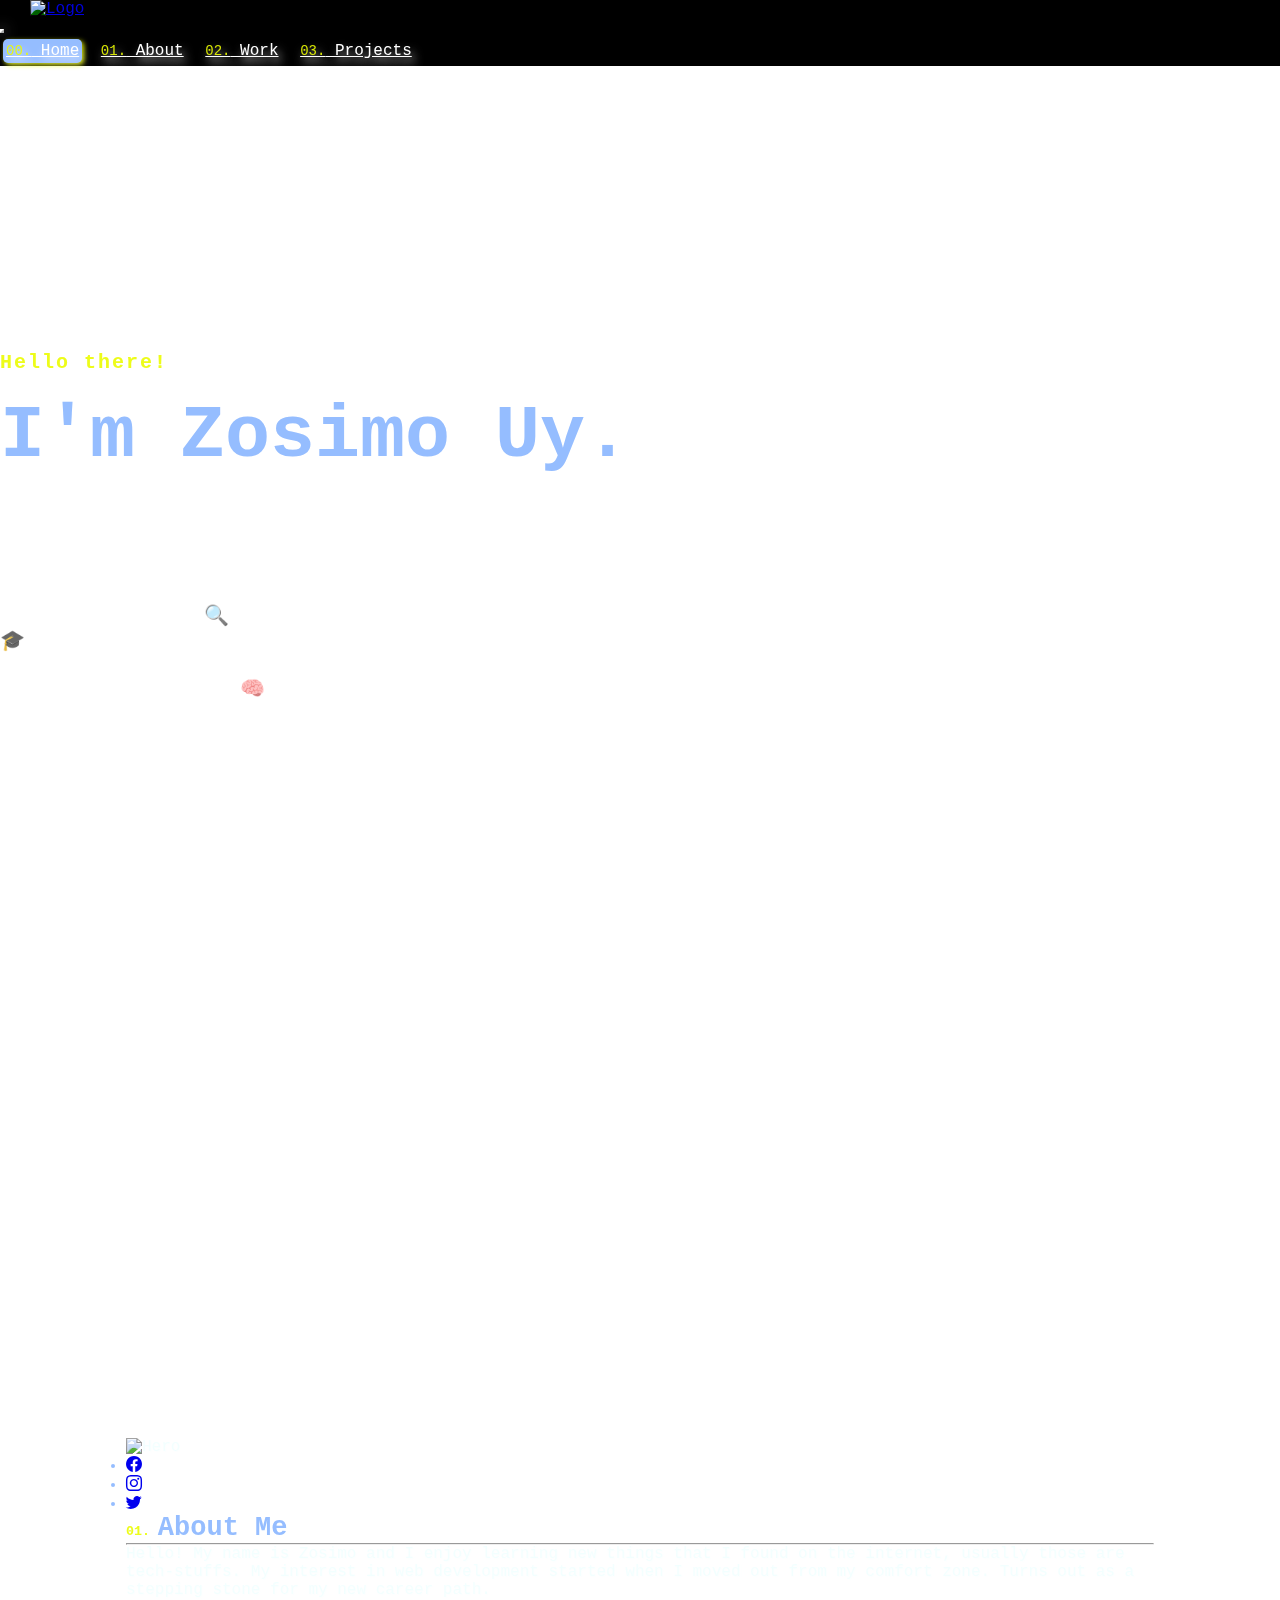
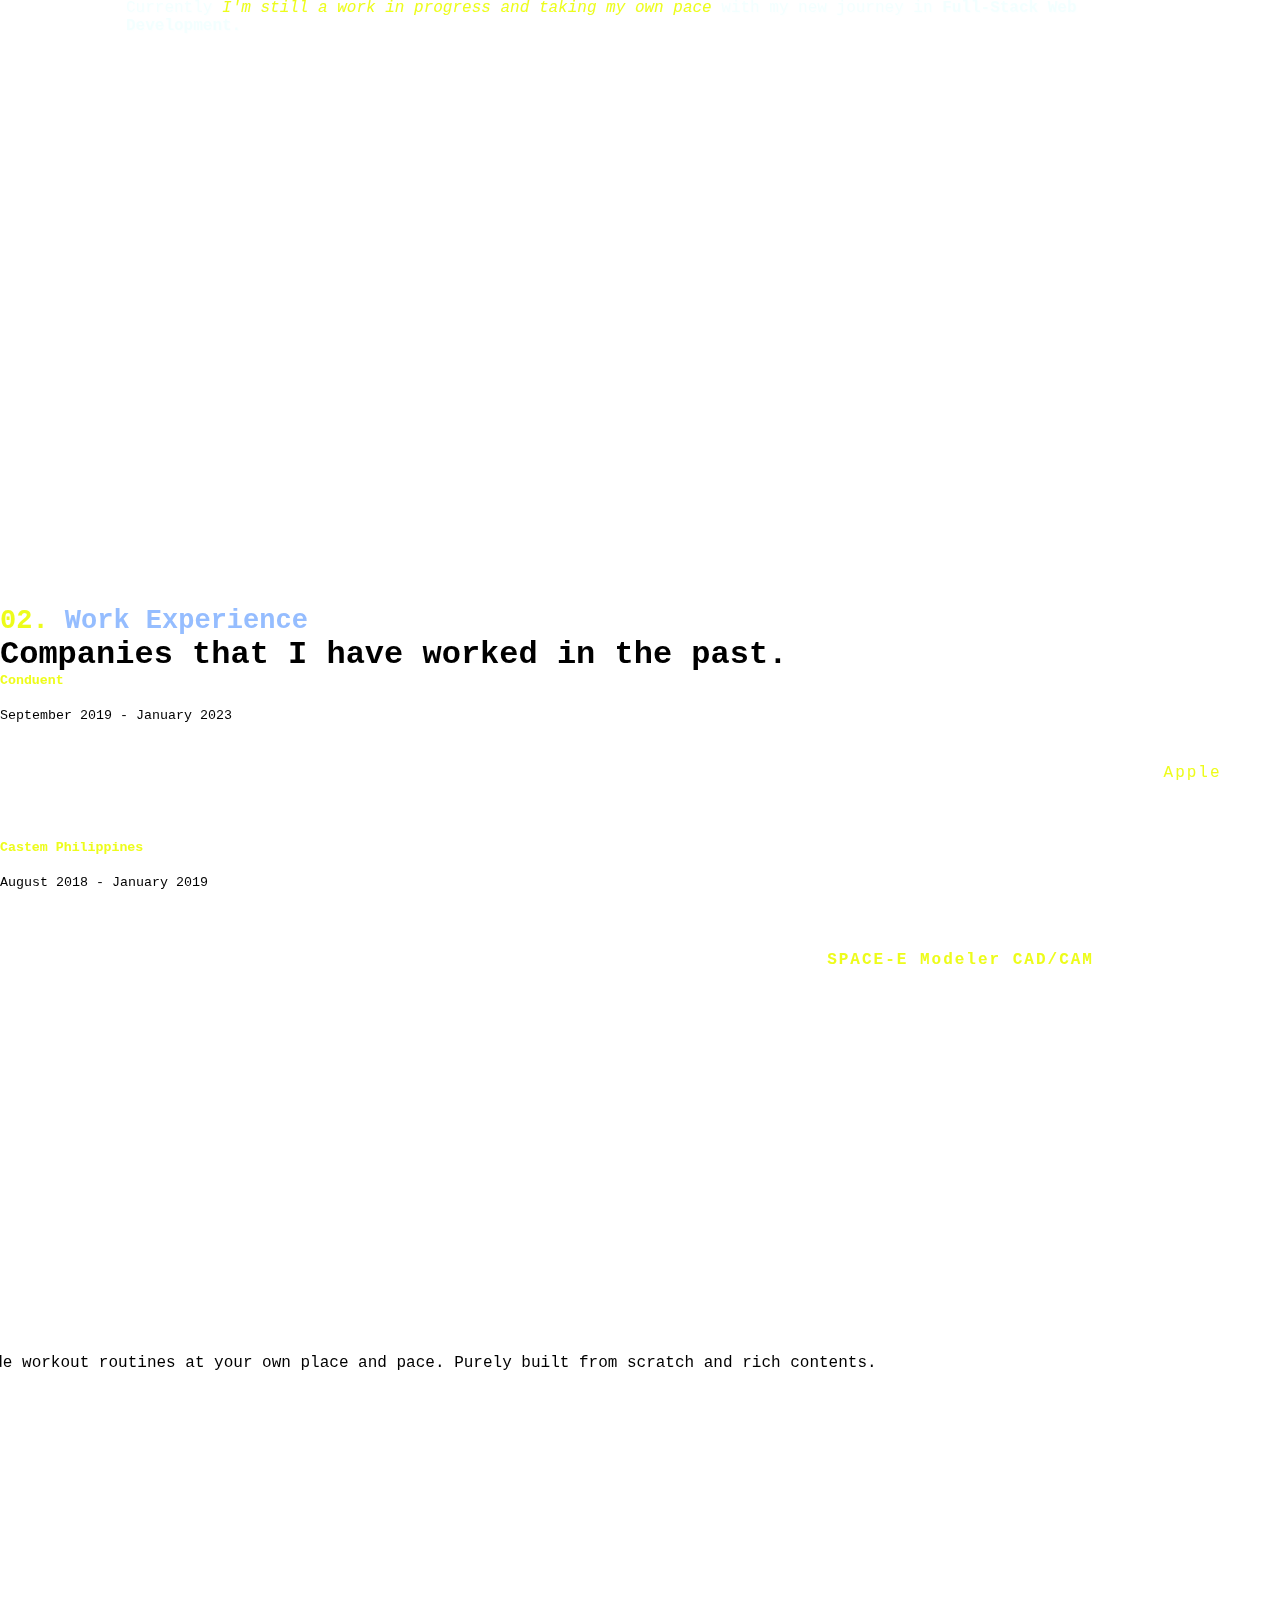
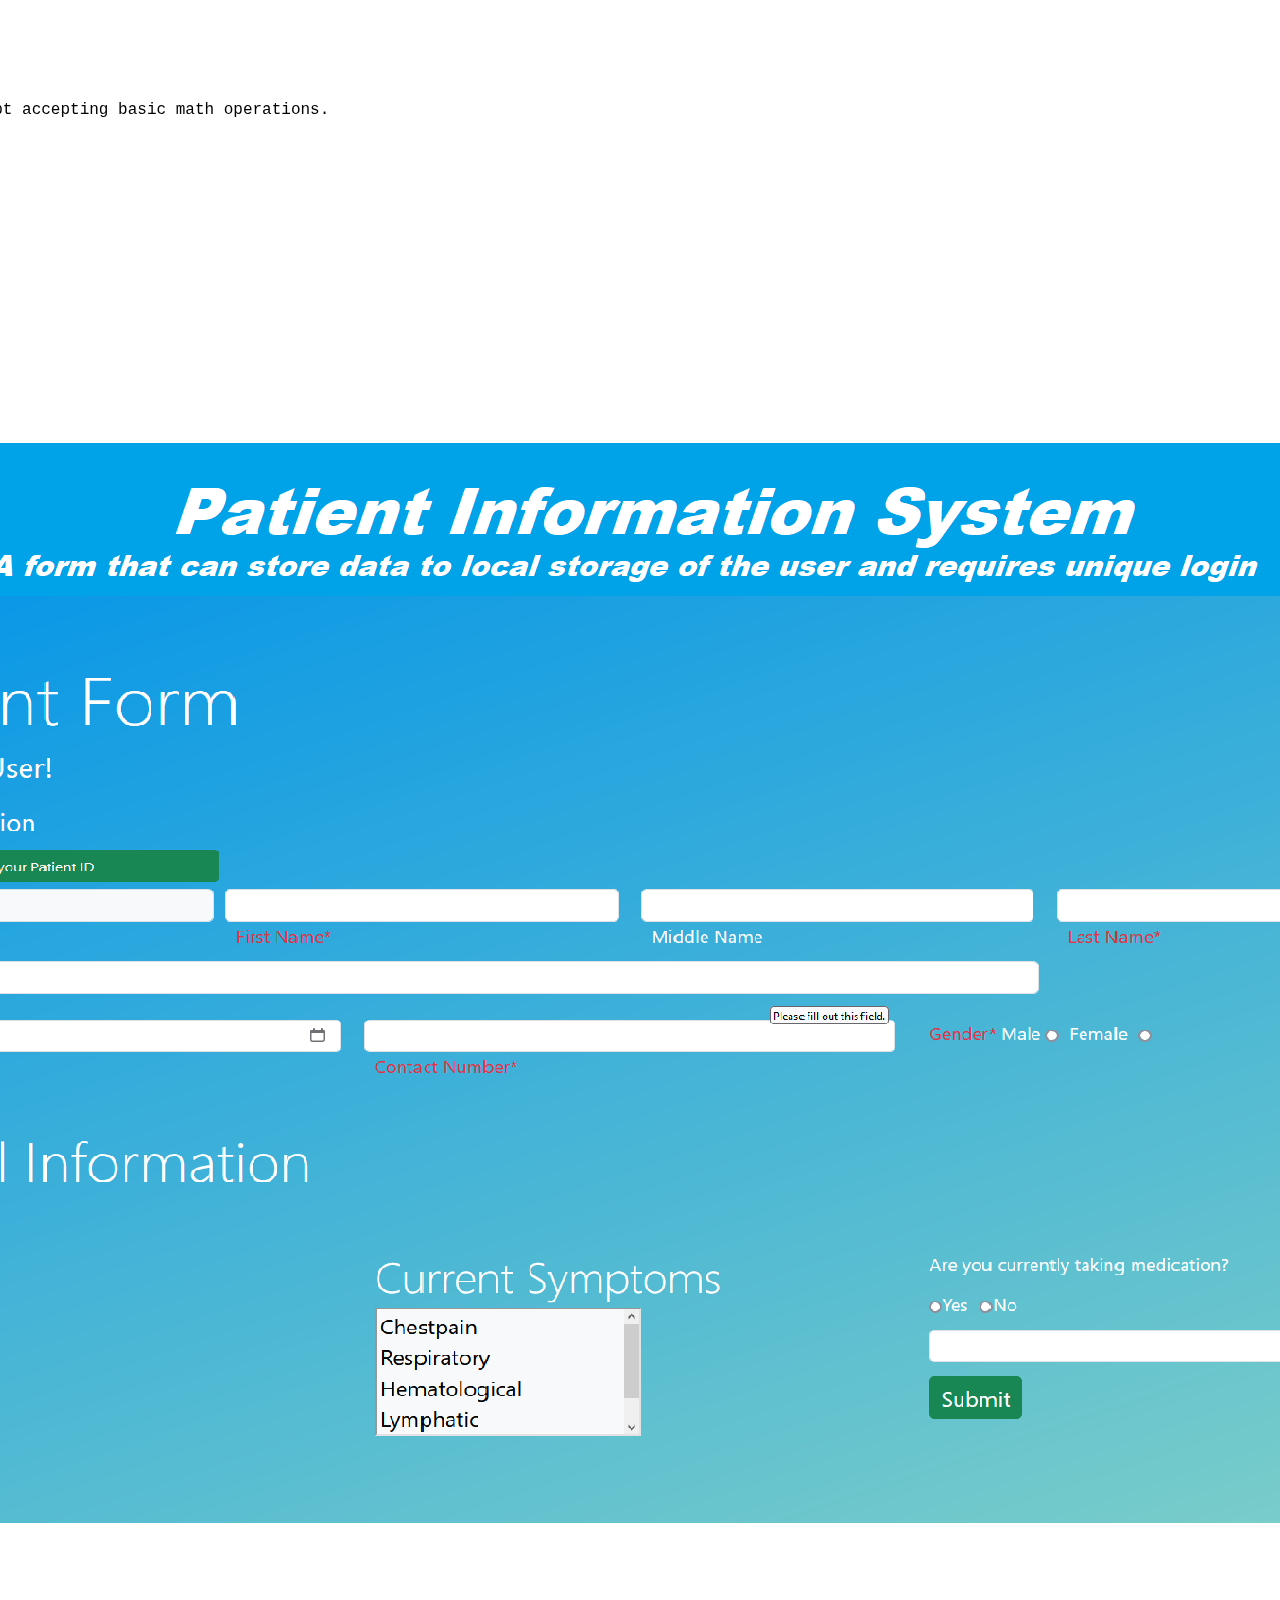
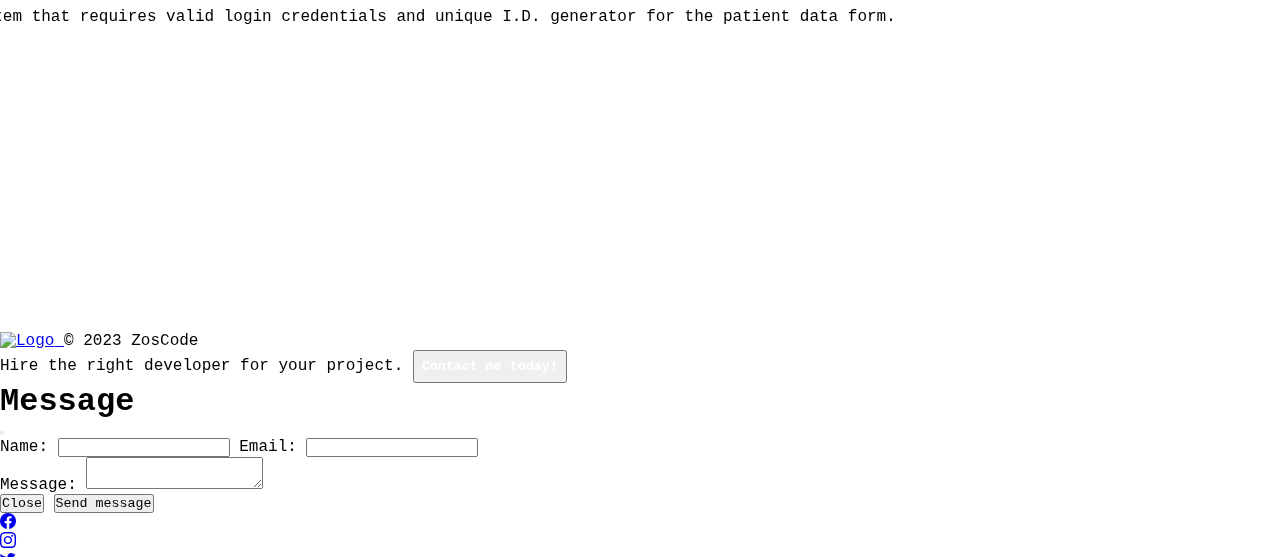
==== commit 4ca775a5: "started working on version 2 of my portfolio, added the main html and later on will be replaced by i" ====
--- a/index.html
+++ b/index.html
@@ -20,7 +20,7 @@
   </div>
   <nav class="navbar navbar-expand-md">
     <div class="container-fluid">
-      <button class="navbar-toggler" type="button" data-bs-toggle="collapse" 
+      <button class="navbar-toggler m-1" type="button" data-bs-toggle="collapse" 
       data-bs-target="#navbarNavAltMarkup" aria-controls="navbarNavAltMarkup" 
       aria-expanded="false" aria-label="Toggle navigation">
         <span class="navbar-toggler-icon"></span>
@@ -41,30 +41,21 @@
   </nav>
 </header>
 
-<!-- Hero Intro -->
 <section id="Home" class="col-sm col-md">
   <div class="card homeCard">
     <div class="card-body">
       <div class="card-text">
-        <h4 class="greeting">Hi, my name is,</h4>
-        <h1 class="heroTitle">Zosimo Uy.</h1>
-        <h2 class="heroJob text-secondary">I create things for the web.</h2>
-        <h3 class="heroRoad">&LeftAngleBracket;&RightAngleBracket; Aspiring Full-Stack 
-        Web Developer &LeftAngleBracket;/&RightAngleBracket;</h3>
+        <h4 class="greeting">Hello there!</h4>
+        <h1 class="heroTitle">I'm Zosimo Uy.</h1>
+        <h2 class="heroJob text-secondary">Computer Engineer turned Full-Stack Web Developer </h2>
       </div>
       <div class="card-text col-sm heroIntro">
-        <p>I'm a computer engineer and a career shifter. A tech with a passion for 
-          transforming ideas into realities through web development.
-        </p>
+        <p>I love exploring <span>&#128269;</span> I'm a life-long learner <span>&#127891;</span> With a passion for collaborating and bringing ideas to life, I transform concepts into real projects. &#129504;. After savoring a delicious burrito<i class="bi bi-egg-fried"></i>
+          , I find myself fueled with energy!</p>
       </div>
     </div>
   </div>
 </section>
-
-<!-- Currently, I'm on a bootcamp
-          training in <span class="kph"><a href="https://kodego.ph/" target="_blank">
-          Kodego PH</a></span>, striving to 
-          learn quality course that make a difference in the world.  -->
 
 <section id="About" style="margin-top: 90px;">
   <div class="row">
@@ -181,7 +172,6 @@
   </div>
 </section>
 
-
    
 <section id="Projects">
      <!-- Project1 -->
@@ -206,9 +196,9 @@
                   E-Magazine for everyone to provide workout routines at your own place and pace.
                   Purely built from scratch and rich contents.
               </p>
-              <h3 class="card-text numb fs-4 p-3">
+              <p class="card-text numb fs-4 p-3 opacity-75">
                 Technologies
-              </h3>
+              </p>
               <p class="card-text">
                 <ul class="list-group list-group-horizontal fs-5 projTech col-md">
                   <li class="list-group-item"><a href="https://code.visualstudio.com/"
@@ -242,7 +232,7 @@
           <p class="card-text fs-4 opacity-75 p-3 description">
             E-Calculator built from Javascript accepting basic math operations.
           </p>
-          <h3 class="card-text numb fs-4 p-3">
+          <h3 class="card-text numb fs-4 p-3 opacity-75">
             Technologies
           </h3>
           <p class="card-text">
@@ -260,7 +250,7 @@
                 <img src="bs5.png" alt="Bootstrap5"></a></li>
             </ul>
           </p>
-          <p class="card-text text-start mb-4 ms-5 fs-2">
+          <p class="card-text text-start mb-4 fs-2">
             <a href="hhttps://github.com/pinkdollar123/zorscalculator" target="_blank"><i 
               class="bi bi-github"></i></a>
             <a href="https://pinkdollar123.github.io/zorscalculator/" target="_blank">
@@ -293,7 +283,7 @@
         <p class="card-text fs-4 opacity-75 p-3 description">
           A unique patient information system that requires valid login credentials and unique I.D. generator for the patient data form.
         </p>
-        <h3 class="card-text numb fs-4 p-3">
+        <h3 class="card-text numb fs-4 p-3 opacity-75">
           Technologies
         </h3>
         <p class="card-text">
@@ -345,11 +335,11 @@
       <div class="modal fade" id="ContactMe" tabindex="-1" aria-labelledby="ContactLabel" aria-hidden="true">
         <div class="modal-dialog modal-dialog-centered">
           <div class="modal-content">
-            <div class="modal-header">
+            <div class="modal-header bg-info">
               <h1 class="modal-title fs-5" id="ContactLabel">Message</h1>
               <button type="button" class="btn-close" data-bs-dismiss="modal" aria-label="Close"></button>
             </div>
-            <div class="modal-body">
+            <div class="modal-body bg-info text-dark">
               <form id="contactForm" action="">
                 <div class="mb-3">
                   <label for="modalName" class="col-form-label">Name:</label>
@@ -362,9 +352,9 @@
                   <textarea class="form-control" id="modalText"></textarea>
                 </div>
             </div>
-            <div class="modal-footer">
+            <div class="modal-footer bg-info">
               <button type="button" class="btn btn-secondary" data-bs-dismiss="modal">Close</button>
-              <button type="submit" class="btn btn-primary">Send message</button>
+              <button type="submit" class="btn btn-success">Send message</button>
             </div>
           </form>
           </div>
--- a/style.css
+++ b/style.css
@@ -4,12 +4,18 @@
   box-sizing: border-box;
   font-family: Lucida, monospace;
 }
+
 body{
   background-image: url(bgblack2.webp);
   background-repeat: no-repeat;
   background-position: center;
   background-attachment: fixed;
   background-size: cover;
+}
+
+html,body
+{
+    overflow-x: hidden; 
 }
 
 .bg-color{
@@ -83,8 +89,6 @@
   color: #ffffff;
   background-color: transparent;
   /* border: 1px solid #fff; */
-  margin-right: 12%;
-  margin-bottom: 12%;
   border:none;
 }
 
@@ -272,4 +276,8 @@
     font-size: 38px;
     text-align: center;
   }
-}
+
+  .Logo{
+    height: 65px;
+  }
+}
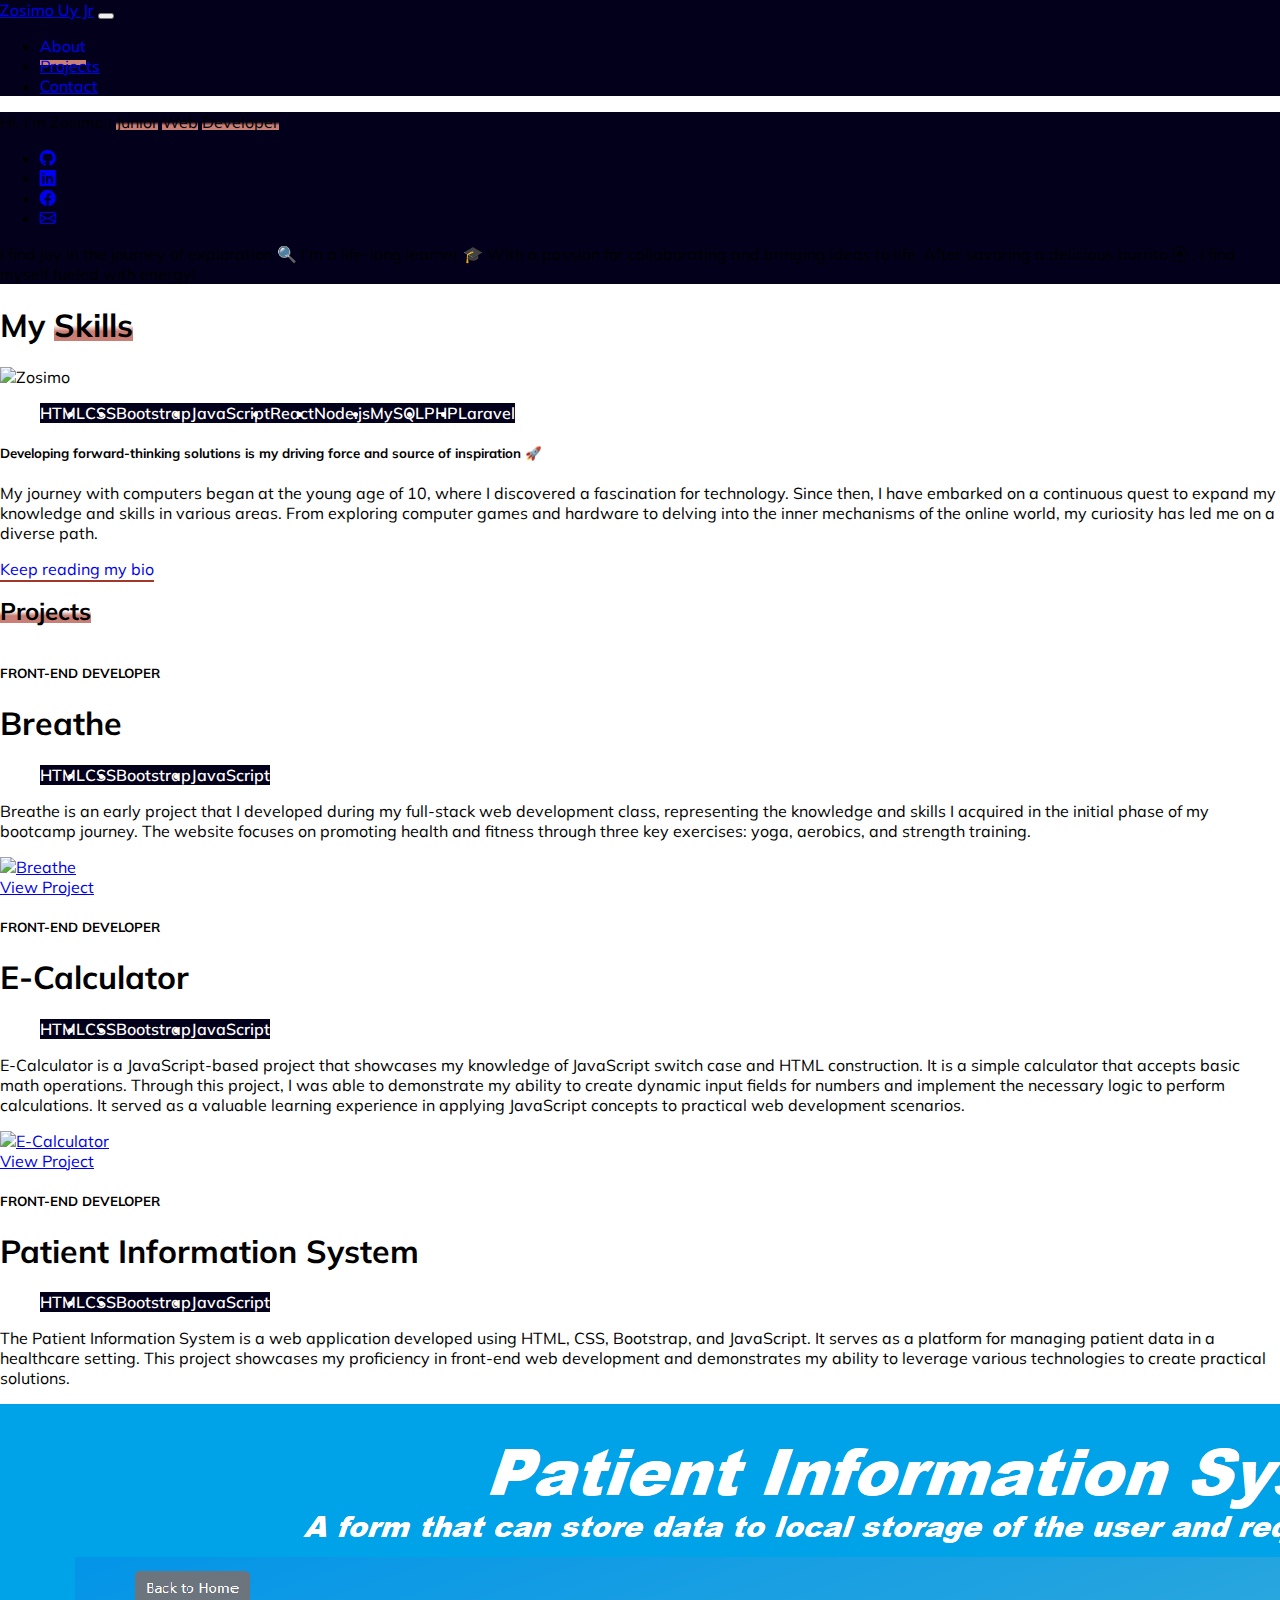
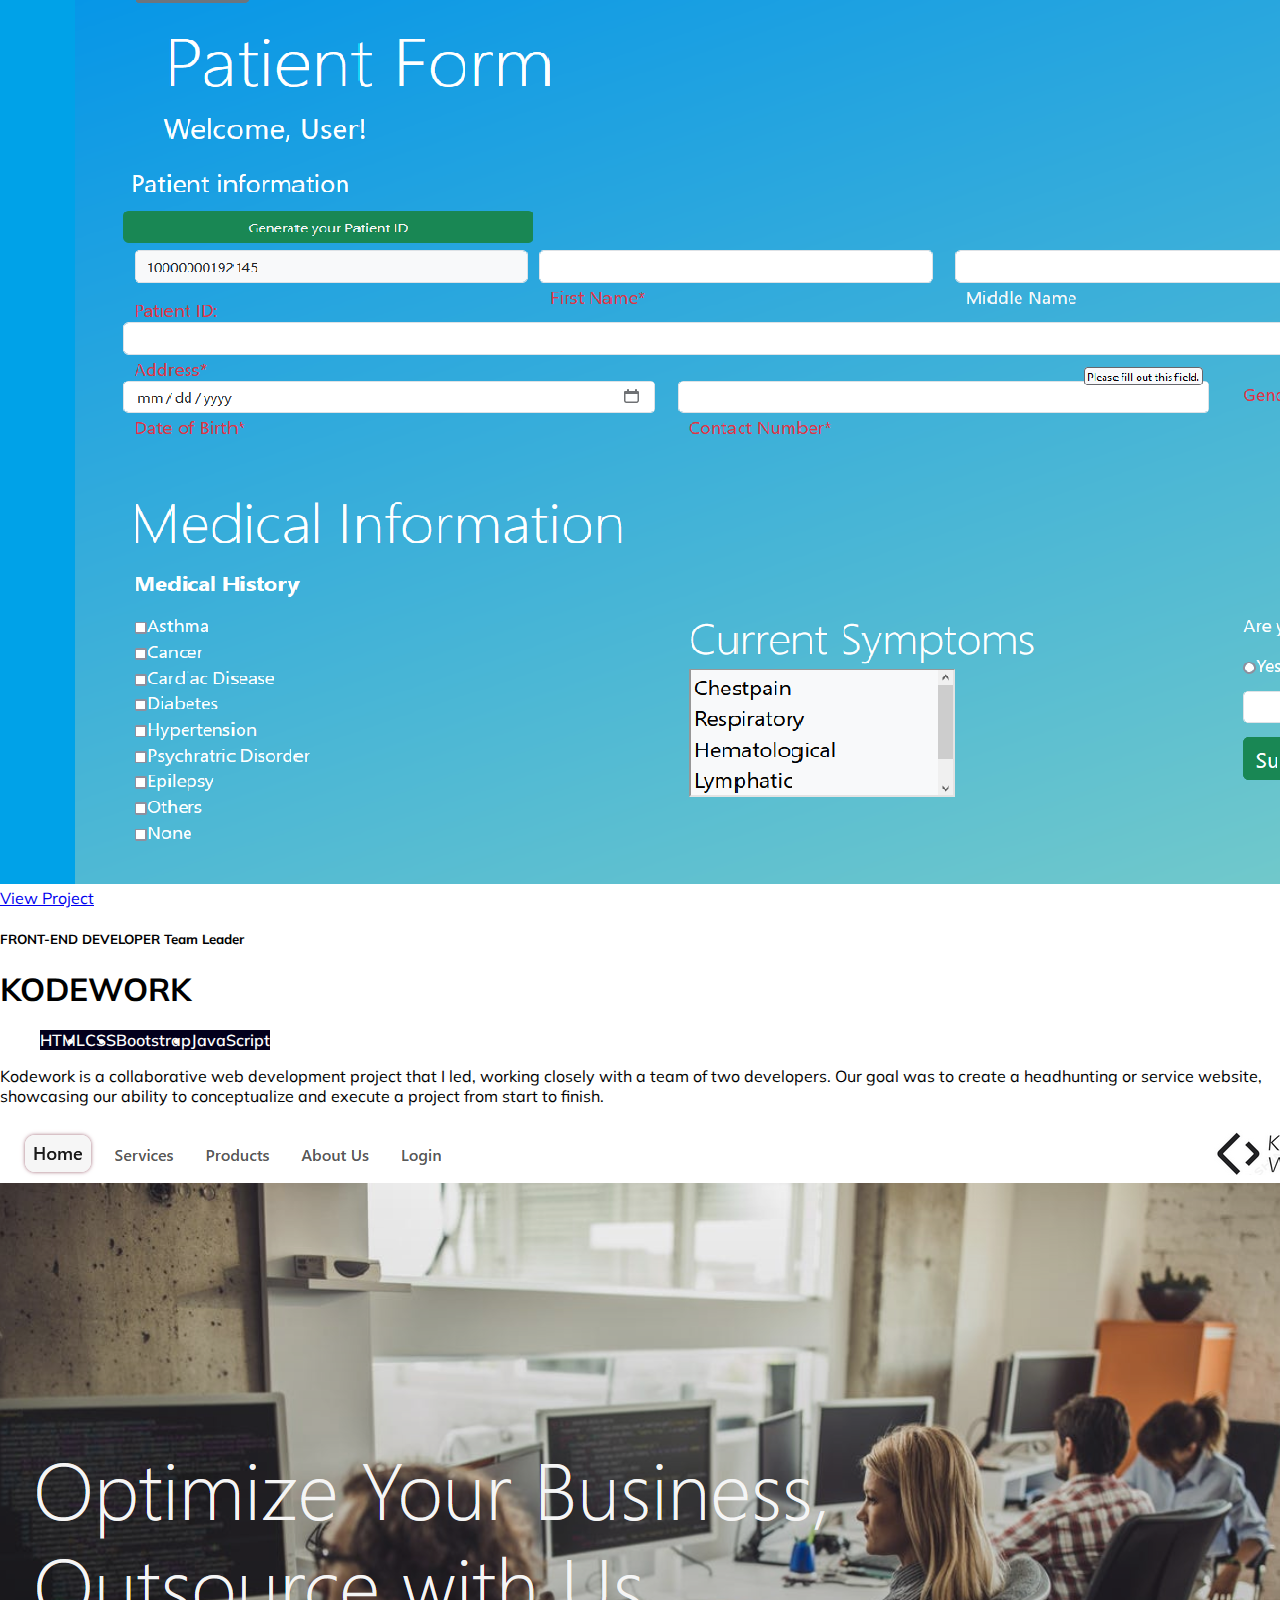
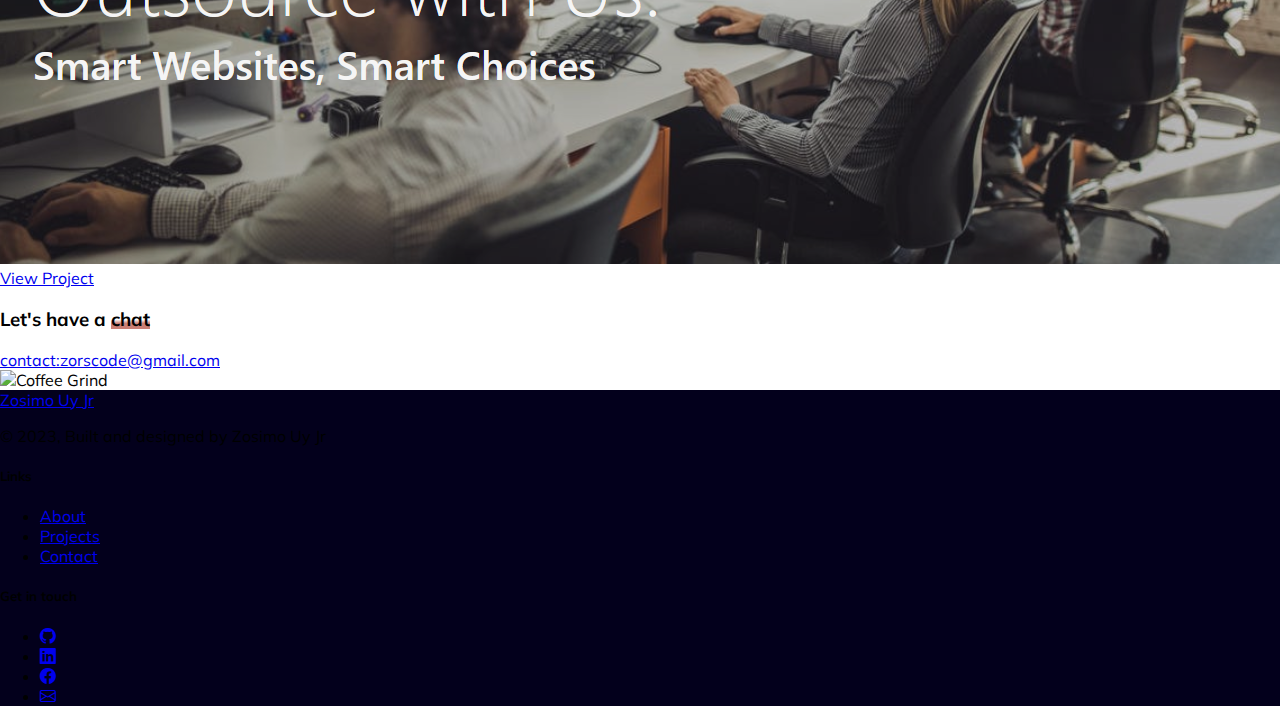
==== commit 3b3136ce: "modified html file and added index file to update actual website." ====
--- a/index.html
+++ b/index.html
@@ -1,381 +1,264 @@
 <!DOCTYPE html>
 <html lang="en">
 <head>
-  <meta charset="UTF-8">
-  <meta http-equiv="X-UA-Compatible" content="IE=edge">
-  <meta name="viewport" content="width=device-width, initial-scale=1.0">
-  <link href="https://cdn.jsdelivr.net/npm/bootstrap@5.3.0-alpha1/dist/css/bootstrap.min.css" 
-  rel="stylesheet" integrity="sha384-GLhlTQ8iRABdZLl6O3oVMWSktQOp6b7In1Zl3/Jr59b6EGGoI1aFkw7cmDA6j6gD" 
-  crossorigin="anonymous">
-  <link rel="stylesheet" href="https://cdn.jsdelivr.net/npm/bootstrap-icons@1.10.3/font/bootstrap-icons.css">
-  <link rel="stylesheet" href="style.css">
-  <title>Zosimo's Profile</title>
+    <meta charset="UTF-8">
+    <meta http-equiv="X-UA-Compatible" content="IE=edge">
+    <meta name="viewport" content="width=device-width, initial-scale=1.0">
+    <link href="https://cdn.jsdelivr.net/npm/bootstrap@5.3.0-alpha3/dist/css/bootstrap.min.css" rel="stylesheet" integrity="sha384-KK94CHFLLe+nY2dmCWGMq91rCGa5gtU4mk92HdvYe+M/SXH301p5ILy+dN9+nJOZ" crossorigin="anonymous">
+    <link rel="preconnect" href="https://fonts.googleapis.com">
+    <link rel="preconnect" href="https://fonts.gstatic.com" crossorigin>
+    <link href="https://fonts.googleapis.com/css2?family=Mulish:ital,wght@0,300;0,400;0,600;0,1000;1,200&display=swap" rel="stylesheet">
+    <link rel="stylesheet" href="https://cdn.jsdelivr.net/npm/bootstrap-icons@1.10.3/font/bootstrap-icons.css">
+    <link rel="stylesheet" href="main.css">
+    <title>Zosimo Uy Jr</title>
 </head>
-<body">
+<style>
 
-<!--Navigation Area -->
-<header class="navbar bg-color sticky-top col-sm">
-  <div class="navbar navbar-expand-sm"> 
-    <a class="navbar-brand heroLogo text-white" href="#"><img src="zulogo.JPG" alt="Logo" class="Logo"></a>
-  </div>
-  <nav class="navbar navbar-expand-md">
-    <div class="container-fluid">
-      <button class="navbar-toggler m-1" type="button" data-bs-toggle="collapse" 
-      data-bs-target="#navbarNavAltMarkup" aria-controls="navbarNavAltMarkup" 
-      aria-expanded="false" aria-label="Toggle navigation">
-        <span class="navbar-toggler-icon"></span>
-      </button>
-      <div class="collapse navbar-collapse sha384-GLhlTQ8iRABdZLl6O3oVMWSktQOp6b7In1Zl3" id="navbarNavAltMarkup">
-        <div class="navbar-nav text-white">
-          <a class="nav-link"  href="index.html"><span class="numb" style="font-size: 14px;">
-            00.</span> Home</a>
-          <a class="nav-link" href="#About"><span class="numb" style="font-size: 14px;">
-            01.</span> About</a>
-          <a class="nav-link" href="#Experience"><span class="numb" style="font-size: 14px;">
-            02.</span> Work</a>
-          <a class="nav-link" href="#Projects"><span class="numb" style="font-size: 14px;">
-            03.</span> Projects</a>
-        </div>
-      </div>
-    </div>
-  </nav>
-</header>
+</style>
+<body>
+    <!-- Navigation -->
+    <nav class="navbar navbar-expand-md" style="background-color: #03001C;">
+        <div class="container-fluid">
+          <a class="navbar-brand fs-4 text-white" href="index.html">Zosimo Uy Jr</a>
+          <button class="navbar-toggler bg-white" type="button" data-bs-toggle="collapse" data-bs-target="#navbarNav" aria-controls="navbarNav" aria-expanded="false" aria-label="Toggle navigation">
+            <span class="navbar-toggler-icon bg-white"></span>
+          </button>
+          <div class="collapse navbar-collapse" id="navbarNav">
+            <ul class="navbar-nav mx-auto">
+              <li class="nav-item">
+                <a class="nav-link active text-white" aria-current="page" href="about.html">About</a>
+              </li>
+              <li class="nav-item">
+                <a class="nav-link text-white" href="#project">Projects</a>
+              </li>
+              <li class="nav-item">
+                <a class="nav-link text-white" href="#contact">Contact</a>
+              </li>
+            </ul>
+          </div>
+        </div>
+    </nav>
+      <!-- Landing Page -->
+      <section class="min-vh-100 d-flex align-items-center" style="background-color: #03001C;">
+        <div class="container">
+            <div class="card bg-transparent border-0 text-white p-4">
+                <div class="card-title display-3 display-md-4 display-lg-2 display-sm-5 ">Hi, I'm Zosimo | <span class="highlight">Junior</span> <span class="highlight">Web</span> <span class="highlight">Developer</span> 
+                </div>
+                <div class="card-body">
+                    <ul class="list-group list-group-horizontal">
+                        <li class="list-group-item fs-2 bg-transparent border-0"><a href="https://github.com/pinkdollar123" target="_blank"><i class="bi bi-github"></i></a></li>
+                        <li class="list-group-item fs-2 bg-transparent border-0"><a href="https://www.linkedin.com/in/zosimo-uy-0a9900275/" target="_blank"><i class="bi bi-linkedin"></i></a></li>
+                        <li class="list-group-item fs-2 bg-transparent border-0"><a href="https://www.facebook.com/zosr.code" target="_blank"><i class="bi bi-facebook"></i></a></li>
+                        <li class="list-group-item fs-2 bg-transparent border-0"><a href="mailto:zorscode@gmail.com" target="_blank"><i class="bi bi-envelope"></i></a></li>
+                    </ul>                      
+                    <p class="card-text fs-4 fs-md-3 fs-2-lg fs-xl-1">
+                      I find joy in the journey of exploration <span>&#128269;</span> I'm a life-long learner <span>&#127891;</span> With a passion for collaborating and bringing ideas to life. After savoring a delicious burrito <i class="bi bi-egg-fried"></i>
+                        , I find myself fueled with energy!
+                    </p>
+                </div>
+            </div>
+        </div>
+      </section>
+      <!-- Small Introduction -->
+      <section class="min-vh-100 d-flex align-items-center">
+        <div class="container">
+          <div class="card mb-3 bg-transparent border-0" >
+            <div class="row g-0">
+                <h1 class="card-header bg-transparent border-0 display-3 display-sm-5 display-md-4">My <span class="highlight">Skills</span></h1>
+              <div class="col-md-4 col-lg-4 col-xl-4 col-sm d-flex align-items-center justify-content-center">
+                <img src="hero.jpg" class="img-fluid rounded-5 p-3" alt="Zosimo">
+              </div>
+              <div class="col-md-8 col-lg-8 col-xl-8 col-sm">
+                <div class="card-body bg-transparent">
+                  <div class="container">
+                    <ul class="list-group list-group-horizontal skillset-list border-0 bg-transparent">
+                      <li class="list-group-item skillset fs-6 fs-sm-6 fs-xl-4 m-1 border rounded-1">HTML</li>
+                      <li class="list-group-item skillset fs-6 fs-sm-6 fs-xl-4 m-1 border rounded-1">CSS</li>
+                      <li class="list-group-item skillset fs-6 fs-sm-6 fs-xl-4 m-1 border rounded-1">Bootstrap</li>
+                      <li class="list-group-item skillset fs-6 fs-sm-6 fs-xl-4 m-1 border rounded-1">JavaScript</li>
+                      <li class="list-group-item skillset fs-6 fs-sm-6 fs-xl-4 m-1 border rounded-1">React</li>
+                      <li class="list-group-item skillset fs-6 fs-sm-6 fs-xl-4 m-1 border rounded-1">Node.js</li>
+                      <li class="list-group-item skillset fs-6 fs-sm-6 fs-xl-4 m-1 border rounded-1">MySQL</li>
+                      <li class="list-group-item skillset fs-6 fs-sm-6 fs-xl-4 m-1 border rounded-1">PHP</li>
+                      <li class="list-group-item skillset fs-6 fs-sm-6 fs-xl-4 m-1 border rounded-1">Laravel</li>
+                    </ul>
+                  </div>
+                </div>
+                <div class="card-body bg-transparent">
+                  <h5 class="card-title fw-semibold fs-4 fs-sm-5 fs-xl-3">Developing forward-thinking solutions is my driving force and source of inspiration 🚀</h5>
+                  <p class="card-text fs-5">My journey with computers began at the young age of 10, where I discovered a fascination for technology. Since then, I have embarked on a continuous quest to expand my knowledge and skills in various areas. From exploring computer games and hardware to delving into the inner mechanisms of the online world, my curiosity has led me on a diverse path.</p>
+                  <a href="about.html" class="card-link text-decoration-none fs-5 text-danger fw-semibold" id="eyecatcher">Keep reading my bio</a>
+                </div>
+              </div>
+            </div>
+          </div>
+        </div>
+      </section>
+      <!-- Start of the Projects Section Starting with Breathe-->
+      <section class="min-vh-100" id="project">
+        <div class="container mb-5">
+          <h2 class="bg-transparent border-0 display-6 highlight text-dark" style="max-width: fit-content;">Projects</h2>
+          <div class="card bg-transparent border-0">
+            <h5 class="card-header text-info-emphasis bg-transparent border-0">FRONT-END DEVELOPER</h5>
+            <h1 class="card-title display-4 display-xl-2 display-md-3 display-sm-5 fw-semibold">Breathe</h1>
+            <div class="card-body row">
+            <div class="col-md-6 col-lg-6 col-xl-6 col-sm mb-3">
+              <p class="card-text">
+                <ul class="list-group list-group-horizontal skillset-list border-0 bg-transparent">
+                  <li class="list-group-item skillset fs-6 fs-sm-6 fs-xl-4 m-1 border rounded-1">HTML</li>
+                  <li class="list-group-item skillset fs-6 fs-sm-6 fs-xl-4 m-1 border rounded-1">CSS</li>
+                  <li class="list-group-item skillset fs-6 fs-sm-6 fs-xl-4 m-1 border rounded-1">Bootstrap</li>
+                  <li class="list-group-item skillset fs-6 fs-sm-6 fs-xl-4 m-1 border rounded-1">JavaScript</li>
+                </ul>
+              </p>
+                <p class="card-text fs-5">Breathe is an early project that I developed during my full-stack web development class, representing the knowledge and skills I acquired in the initial phase of my bootcamp journey. The website focuses on promoting health and fitness through three key exercises: yoga, aerobics, and strength training.</p>
+            </div>
+  
+            <div class="col-md-6 col-lg-6 col-xl-6 col-sm d-flex align-items-center justify-content-center mt-3">
+              <a href="https://pinkdollar123.github.io/Breathe.io/" target="_blank" class="project"><img src="breathepreview.jpg" alt="Breathe" class="img-fluid mw-xs-200 mw-sm-400 mw-md-600 mw-lg-700 mw-xl-800 rounded-4 h-100 my-3">
+              </a>
+            </div>
+            <div class="card-body">
+              <a href="breathe.html" target="_blank" class="btn border-black border-2 viewproject fw-bold">View Project</a>
+            </div>
+          </div>
+          </div>
+        </div>
+      </section>
+      <!-- Ecal Project -->
+      <section class="min-vh-100" id="projects">
+        <div class="container mb-5">
+          <div class="card bg-transparent border-0">
+            <h5 class="card-header text-info-emphasis bg-transparent border-0">FRONT-END DEVELOPER</h5>
+            <h1 class="card-title display-4 display-xl-2 display-md-3 display-sm-5 fw-semibold">E-Calculator</h1>
+            <div class="card-body row">
+            <div class="col-md-6 col-lg-6 col-xl-6 col-sm mb-3">
+              <p class="card-text">
+                <ul class="list-group list-group-horizontal skillset-list border-0 bg-transparent">
+                  <li class="list-group-item skillset fs-6 fs-sm-6 fs-xl-4 m-1 border rounded-1">HTML</li>
+                  <li class="list-group-item skillset fs-6 fs-sm-6 fs-xl-4 m-1 border rounded-1">CSS</li>
+                  <li class="list-group-item skillset fs-6 fs-sm-6 fs-xl-4 m-1 border rounded-1">Bootstrap</li>
+                  <li class="list-group-item skillset fs-6 fs-sm-6 fs-xl-4 m-1 border rounded-1">JavaScript</li>
+                </ul>
+              </p>
+                <p class="card-text fs-5">E-Calculator is a JavaScript-based project that showcases my knowledge of JavaScript switch case and HTML construction. It is a simple calculator that accepts basic math operations. Through this project, I was able to demonstrate my ability to create dynamic input fields for numbers and implement the necessary logic to perform calculations. It served as a valuable learning experience in applying JavaScript concepts to practical web development scenarios.</p>
+            </div>
+  
+            <div class="col-md-6 col-lg-6 col-xl-6 col-sm d-flex align-items-center justify-content-center">
+              <a href="https://pinkdollar123.github.io/zorscalculator/" target="_blank" class="project"><img src="calcupic.jpg" alt="E-Calculator" class="img-fluid mw-xs-200 mw-sm-400 mw-md-600 mw-lg-700 mw-xl-800 rounded-4 h-100">
+              </a>
+            </div>
+            <div class="card-body">
+              <a href="ecal.html" target="_blank" class="btn border-black border-2 viewproject fw-bold">View Project</a>
+            </div>
+          </div>
+          </div>
+        </div>
+      </section>
+      <!-- Patient Info System -->
+      <section class="min-vh-100" id="projects">
+        <div class="container mb-5">
+          <div class="card bg-transparent border-0">
+            <h5 class="card-header text-info-emphasis bg-transparent border-0">FRONT-END DEVELOPER</h5>
+            <h1 class="card-title display-4 display-xl-2 display-md-3 display-sm-5 fw-semibold">Patient Information System </h1>
+            <div class="card-body row">
+            <div class="col-md-6 col-lg-6 col-xl-6 col-sm mb-3">
+              <p class="card-text">
+                <ul class="list-group list-group-horizontal skillset-list border-0 bg-transparent">
+                  <li class="list-group-item skillset fs-6 fs-sm-6 fs-xl-4 m-1 border rounded-1">HTML</li>
+                  <li class="list-group-item skillset fs-6 fs-sm-6 fs-xl-4 m-1 border rounded-1">CSS</li>
+                  <li class="list-group-item skillset fs-6 fs-sm-6 fs-xl-4 m-1 border rounded-1">Bootstrap</li>
+                  <li class="list-group-item skillset fs-6 fs-sm-6 fs-xl-4 m-1 border rounded-1">JavaScript</li>
+                </ul>
+              </p>
+                <p class="card-text fs-5">The Patient Information System is a web application developed using HTML, CSS, Bootstrap, and JavaScript. It serves as a platform for managing patient data in a healthcare setting. This project showcases my proficiency in front-end web development and demonstrates my ability to leverage various technologies to create practical solutions.</p>
+            </div>
+  
+            <div class="col-md-6 col-lg-6 col-xl-6 col-sm d-flex align-items-center   justify-content-center">
+              <a href="https://pinkdollar123.github.io/zospatientform/" target="_blank" class="project"><img src="patientForm.png" alt="PatientForm" class="img-fluid mw-xs-200 mw-sm-400 mw-md-600 mw-lg-700 mw-xl-800 rounded-4 h-100">
+              </a>
+            </div>
+            <div class="card-body">
+              <a href="patient.html" target="_blank" class="btn border-black border-2 viewproject fw-bold">View Project</a>
+            </div>
+          </div>
+          </div>
+        </div>
+      </section>
+      <!-- Kodework -->
+      <section class="min-vh-100" id="projects">
+        <div class="container mb-5">
+          <div class="card bg-transparent border-0">
+            <h5 class="card-header text-info-emphasis bg-transparent border-0">FRONT-END DEVELOPER <span class="badge bg-secondary">Team Leader</span></h5>
+            <h1 class="card-title display-4 display-xl-2 display-md-3 display-sm-5 fw-semibold">KODEWORK</h1>
+            <div class="card-body row">
+            <div class="col-md-6 col-lg-6 col-xl-6 col-sm mb-3">
+              <p class="card-text">
+                <ul class="list-group list-group-horizontal skillset-list border-0 bg-transparent">
+                  <li class="list-group-item skillset fs-6 fs-sm-6 fs-xl-4 m-1 border rounded-1">HTML</li>
+                  <li class="list-group-item skillset fs-6 fs-sm-6 fs-xl-4 m-1 border rounded-1">CSS</li>
+                  <li class="list-group-item skillset fs-6 fs-sm-6 fs-xl-4 m-1 border rounded-1">Bootstrap</li>
+                  <li class="list-group-item skillset fs-6 fs-sm-6 fs-xl-4 m-1 border rounded-1">JavaScript</li>
+                </ul>
+              </p>
+                <p class="card-text fs-5">Kodework is a collaborative web development project that I led, working closely with a team of two developers. Our goal was to create a headhunting or service website, showcasing our ability to conceptualize and execute a project from start to finish.</p>
+            </div>
+  
+            <div class="col-md-6 col-lg-6 col-xl-6 col-sm d-flex align-items-center justify-content-center">
+              <a href="https://pinkdollar123.github.io/kodework.io/" target="_blank" class="project"><img src="kodework.png" alt="KodeWork" class="img-fluid mw-xs-200 mw-sm-400 mw-md-600 mw-lg-700 mw-xl-800 rounded-4 h-100">
+              </a>
+            </div>
+            <div class="card-body">
+              <a href="kodework.html" target="_blank" class="btn border-black border-2 viewproject fw-bold">View Project</a>
+            </div>
+          </div>
+          </div>
+        </div>
+      </section>
+      <!-- Contact -->
+      <section class="min-vh-80" id="contact">
+        <div class="container d-flex justify-content-center align-content-center">
+          <div class="card bg-transparent border-0">
+            <h3 class="card-header bg-transparent border-0 display-4">Let's have a <span class="highlight">chat</span></h3>
+            <div class="card-body">
+              <a href="mailto:zorscode@gmail.com" class="fw-semibold text-decoration-none text-danger fs-4">contact:zorscode@gmail.com</a>
+              <div class="card-text text-center">
+                <img src="https://media.giphy.com/media/rsx8QKwpSORLn974nf/giphy.gif" alt="Coffee Grind" style="max-width: 250px; height: auto;" class="">
+              </div>
+            </div>
+          </div>
+        </div>
+      </section>
+      <!-- Footer  -->
+        <div class="" style="background-color: #03001C;">
+          <footer class="container row row-cols-1 row-cols-sm-2 row-cols-md-5 py-5 my-5 text-white d-flex justify-content-evenly">
+            <div class="col mb-3">
+              <a href="index.html" class="d-flex align-items-center mb-3 link-body-emphasis text-decoration-none fs-4 text-white">
+                Zosimo Uy Jr
+              </a>
+              <p class="text-body-light small">&copy; 2023, Built and designed by Zosimo Uy Jr</p>
+            </div>
+        
+            <div class="col mb-3">
+              <h5 class="fs-6 fw-semibold">Links</h5>
+              <ul class="nav flex-column">
+                <li class="nav-item mb-2"><a href="about.html" class="nav-link p-0 text-decoration-none text-danger fw-bold">About</a></li>
+                <li class="nav-item mb-2"><a href="index.html#project" class="nav-link p-0 text-decoration-none text-danger fw-bold">Projects</a></li>
+                <li class="nav-item mb-2"><a href="index.html#contact" class="nav-link p-0 text-decoration-none text-danger fw-bold">Contact</a></li>
+              </ul>
+            </div>
 
-<section id="Home" class="col-sm col-md">
-  <div class="card homeCard">
-    <div class="card-body">
-      <div class="card-text">
-        <h4 class="greeting">Hello there!</h4>
-        <h1 class="heroTitle">I'm Zosimo Uy.</h1>
-        <h2 class="heroJob text-secondary">Computer Engineer turned Full-Stack Web Developer </h2>
-      </div>
-      <div class="card-text col-sm heroIntro">
-        <p>I love exploring <span>&#128269;</span> I'm a life-long learner <span>&#127891;</span> With a passion for collaborating and bringing ideas to life, I transform concepts into real projects. &#129504;. After savoring a delicious burrito<i class="bi bi-egg-fried"></i>
-          , I find myself fueled with energy!</p>
-      </div>
-    </div>
-  </div>
-</section>
-
-<section id="About" style="margin-top: 90px;">
-  <div class="row">
-    <div class="card mb-3 cardAbout" style="max-width: 1028px; margin-top: 60px;">
-
-      <div class="row g-0">
-        <div class="col-md-4 text-center">   
-          <img src="hero.jpg" class="img-fluid mt-5 p-3" alt="Hero">
-            <span class="CTA">
+            <div class="col mb-3">
+              <h5 class="fs-6 fw-semibold">Get in touch</h5>
               <ul class="list-group list-group-horizontal">
-                <li class="list-group-item "><a href="https://www.facebook.com/zosr.code/" 
-                  target="_blank"><i class="bi bi-facebook text-white fs-1"></i></a></li>
-                <li class="list-group-item"><a href="https://instagram.com/zosr.code/" 
-                  target="_blank"><i class="bi bi-instagram text-white fs-1"></i></a></li>
-                <li class="list-group-item"><a href="https://twitter.com/zosrCode" 
-                  target="_blank"><i class="bi bi-twitter text-white fs-1"></i></a></li>
-              </ul>
-            </span>
-         </div>
-
-        <div class="col-md-8 z-1">
-          <div class="card-body text-white p-4">
-            <h5 class="card-title mb-5"><span class="numb">01.</span> 
-              <span class="aboutMe">About Me</span> <span><hr></span>
-            </h5>
-            <p class="card-text cardAbout fs-5">
-              Hello! My name is Zosimo and I enjoy learning new things
-              that I found on the internet, usually those are tech-stuffs. 
-              My interest in web development started when I moved out from 
-              my comfort zone. Turns out as a stepping stone for my new career path.
-            </p>
-            <p class="card-text cardAbout fs-5">Currently<i class="numb">
-              I'm still a work in progress and taking my own pace</i> 
-              with my new journey in <b>Full-Stack Web Development.</b>
-              <!-- class in <span class="kph"><a href="https://kodego.ph/" 
-                target="_blank">Kodego PH.</a></span> -->
-            </p>
-          </div>
-        </div>
-      </div>
-    </div>
-  </div>
-</section>
-
-<section id="Experience">
-  <div class="card w-75 mb-3 cardWork">
-    <div class="card-body">
-      <h5 class="card-title cardBody"><span class="numb">02.</span> Work Experience</h5>
-      <h1 class="card-text text-secondary">Companies that I have worked in the past.</h1>
-    </div>
-    <div class="row">
-      <div class="col-sm-6 mb-3 mb-sm-0">
-        <div class="card">
-          <div class="card-body">
-            <h5 class="card-title numb fs-3">Conduent</h5>
-            <h4 class="card-text fs-2 cardJob">Customer Care Associate I</h4>
-            <p class="card-text text-light fs-5"><small>September 2019 - January 2023</small></p>
-            <p class="card-text">
-              <ul class="fs-5 cardHistory description">
-                <li class="p-2">
-                 <span class="">&RightArrowBar;</span> Accepts first ticket response and assist customers in resolving
-                 their technical isssues as well as hardware problems.
-                </li>
-                <li class="p-2">
-                  <span class="">&RightArrowBar;</span> Provides <strong><i><u>
-                    hardware, software support to iOS, iPadOS, macOS,
-                    watchOS,</u></i> and <i><u>accessibility features</u></i></strong>
-                    of <span class="kph"><a href="https://www.apple.com/" target="_blank">
-                  Apple</a></span> devices.
-                </li>
-                <li class="p-2">
-                  <span class="">&RightArrowBar;</span> Resolves complex problems by following moderately complex
-                  scripts and knowledgebase.
-                </li>
-                <li class="p-2">
-                  <span class="">&RightArrowBar;</span> Provide support through user account and billing concerns.
-                </li>
-              </ul>
-            </p>
-          </div>
-        </div>
-      </div>
-      <div class="col-sm-6">
-        <div class="card">
-          <div class="card-body">
-            <h5 class="card-title numb fs-3">Castem Philippines</h5>
-            <h4 class="card-text fs-2 cardJob">Design Associate Engineer</h4>
-            <p class="card-text text-light fs-5"><small>August 2018 - January 2019</small></p>
-            <p class="card-text">
-              <ul class="fs-5 cardHistory description">
-                <li class="p-2">
-                 <span class="">&RightArrowBar;</span> Analyze and checks 2D product drawings/design and prepares die 
-                 mold sizing sheet to proceed to creating 3D models for the product mold design
-                </li>
-                <li class="p-2">
-                  <span class="">&RightArrowBar;</span> Designing Die Mold structure and parting line of the product 
-                  for effective production and quality output.
-                </li>
-                <li class="p-2">
-                  <span class="">&RightArrowBar;</span> <strong><u><i>Build parts program for CNC Machines/Numerical Control Program 
-                    using</i></u></strong> <strong class="numb">SPACE-E Modeler 
-                    CAD/CAM</strong> for mold fabrication.
-                </li>
-                <li class="p-2">
-                  <span class="">&RightArrowBar;</span> Analyzes engineering drawings related to new and changed designs 
-                  for programming purposes.
-                </li>
-              </ul>
-            </p>
-          </div>
-        </div>
-      </div>
-    
-  </div>
-</section>
-
-   
-<section id="Projects">
-     <!-- Project1 -->
-  <div class="card mb-3" style="background-color: transparent;">
-
-    <div class="row g-0">
-      <div class="col-md-6 mb-5">
-          <div class="card">
-            <a href="https://pinkdollar123.github.io/Breathe.io/" target="_blank"><img src="breathepreview.jpg" 
-              class="img-fluid breathePic p-3" alt="Breathe"></a>
-          </div>
-      </div>
-  
-      <div class="col-md-6 text-white">
-
-            <div class="card-body mt-4 me-5">
-              <h3 class="numb card-text text-end">Featured Project</h3>
-              <h1 class="projTitle card-text text-end"><a href="https://pinkdollar123.github.io/Breathe.io/" 
-              target="_blank">Breathe</a></h1>
-              
-              <p class="card-text fs-4 opacity-75 p-3 description">
-                  E-Magazine for everyone to provide workout routines at your own place and pace.
-                  Purely built from scratch and rich contents.
-              </p>
-              <p class="card-text numb fs-4 p-3 opacity-75">
-                Technologies
-              </p>
-              <p class="card-text">
-                <ul class="list-group list-group-horizontal fs-5 projTech col-md">
-                  <li class="list-group-item"><a href="https://code.visualstudio.com/"
-                    target="_blank">
-                    <img src="vscode.png" alt="Visual Studio Code"></a></li>
-                  <li class="list-group-item"><a href="https://www.w3schools.com/html/" target="_blank">
-                    <img src="html.png" alt="HTML5"></a></li>
-                  <li class="list-group-item"><a href="https://developer.mozilla.org/en-US/docs/Web/CSS" target="_blank">
-                    <img src="css.png" alt="CascadingStyleSheet"></a></li>
-                  <li class="list-group-item"><a href="https://getbootstrap.com/" target="_blank">
-                    <img src="bs5.png" alt="Bootstrap5"></a></li>
-                </ul>
-              </p>
-              <p class="card-text text-end mb-4 me-5 fs-2 projTech">
-                <a href="https://github.com/pinkdollar123/Breathe.io" target="_blank"><i 
-                  class="bi bi-github"></i></a>
-                <a href="https://pinkdollar123.github.io/Breathe.io/" target="_blank">
-                  <i class="bi bi-box-arrow-up-right"></i></a>
-              </p>
-            </div>
-
-      </div>
-    </div>
-    <!-- Project 2 -->
-    <div class="row g-0">
-      <div class="col-md-6 mb-5 text-white">
-        <div class="card-body mt-4 me-5">
-          <h3 class="numb card-title text-start">Featured Project</h3>
-          <h1 class="card-text projTitle"><a href="https://pinkdollar123.github.io/zorscalculator/
-            " target="_blank">E-Calculator</a></h1>
-          <p class="card-text fs-4 opacity-75 p-3 description">
-            E-Calculator built from Javascript accepting basic math operations.
-          </p>
-          <h3 class="card-text numb fs-4 p-3 opacity-75">
-            Technologies
-          </h3>
-          <p class="card-text">
-            <ul class="list-group list-group-horizontal fs-5 projTech col-md">
-              <li class="list-group-item"><a href="https://code.visualstudio.com/"
-                target="_blank">
-                <img src="vscode.png" alt="Visual Studio Code"></a></li>
-              <li class="list-group-item"><a href="https://www.javascript.com/" target="blank">
-                <img src="js.gif" alt="Javascript"></a></li>
-              <li class="list-group-item"><a href="https://www.w3schools.com/html/" target="_blank">
-                <img src="html.png" alt="HTML5"></a></li>
-              <li class="list-group-item"><a href="https://developer.mozilla.org/en-US/docs/Web/CSS" target="_blank">
-                <img src="css.png" alt="CascadingStyleSheet"></a></li>
-              <li class="list-group-item"><a href="https://getbootstrap.com/" target="_blank">
-                <img src="bs5.png" alt="Bootstrap5"></a></li>
-            </ul>
-          </p>
-          <p class="card-text text-start mb-4 fs-2">
-            <a href="hhttps://github.com/pinkdollar123/zorscalculator" target="_blank"><i 
-              class="bi bi-github"></i></a>
-            <a href="https://pinkdollar123.github.io/zorscalculator/" target="_blank">
-              <i class="bi bi-box-arrow-up-right"></i></a>
-          </p>
-        </div>
-      </div>
-
-      <div class="col-md-6 mb-5">
-        <a href="https://pinkdollar123.github.io/zorscalculator/" target="_blank"><img src="calcupic.jpg" 
-          class="img-fluid breathePic p-3" alt="E-Calculator"></a>
-      </div>
-    </div>
-
-      <!-- Activity 3 -->
-    
-  <div class="row g-0">
-    <div class="col-md-6 mb-5">
-      <div class="card">
-        <a href="https://pinkdollar123.github.io/zospatientform/" target="_blank"><img src="patientForm.png" 
-          class="img-fluid breathePic p-3" alt="PatientForm" ></a>
-      </div>
-    </div>
-
-    <div class="col-md-6 text-white">
-      <div class="card-body mt-4 me-5">
-        <h3 class="numb card-text text-end">Featured Activity</h3>
-        <h1 class="projTitle card-text text-end"><a href="https://pinkdollar123.github.io/zospatientform/" 
-          target="_blank">Patient Information</a></h1>
-        <p class="card-text fs-4 opacity-75 p-3 description">
-          A unique patient information system that requires valid login credentials and unique I.D. generator for the patient data form.
-        </p>
-        <h3 class="card-text numb fs-4 p-3 opacity-75">
-          Technologies
-        </h3>
-        <p class="card-text">
-          <ul class="list-group list-group-horizontal fs-5 projTech">
-            <li class="list-group-item"><a href="https://code.visualstudio.com/"
-              target="_blank">
-              <img src="vscode.png" alt="Visual Studio Code"></a>
-            </li>
-            <li class="list-group-item"><a href="https://www.javascript.com/" target="blank">
-                <img src="js.gif" alt="Javascript"></a></li>
-            <li class="list-group-item"><a href="https://www.w3schools.com/html/">
-              <img src="html.png" alt="HTML5" target="_blank"></a></li>
-            <li class="list-group-item"><a href="https://developer.mozilla.org/en-US/docs/Web/CSS">
-              <img src="css.png" alt="CascadingStyleSheet" target="_blank"></a></li>
-            <li class="list-group-item"><a href="https://getbootstrap.com/">
-              <img src="bs5.png" alt="Bootstrap5" target="_blank"></a></li>
-          </ul>
-        </p>
-        <p class="card-text text-end mb-4 me-5 fs-2 projTech">
-          <a href="https://github.com/pinkdollar123/zospatientform" target="_blank"><i 
-            class="bi bi-github"></i></a>
-          <a href="https://pinkdollar123.github.io/zospatientform/" target="_blank">
-            <i class="bi bi-box-arrow-up-right"></i></a>
-        </p>
-      </div>
-    </div>
-  </div>
-    
-  </div>
-</section>
-
-<!-- Footer -->
-<div class="container">
-  <footer class="d-flex flex-wrap justify-content-between align-items-center py-3 my-4 border-top">
-    <div class="col-md-4 d-flex align-items-center">
-      <a href="/" class="mb-3 me-2 mb-md-0 text-light text-decoration-none lh-1">
-        <img src="zulogo.JPG" alt="Logo" style="width: 35px; height:25px;">
-      </a>
-      <span class="mb-3 mb-md-0 text-light">&copy; 2023 ZosCode</span>
-    </div>
-
-    <div class="col-md-4">
-      <p class="text-light fs-6 text-center">Hire the right developer for your project. 
-        <button class="btn mt-3 contact bg-success fs-5" type="button" 
-        data-bs-toggle="modal" data-bs-target="#ContactMe"
-        data-bs-whatever="@mdo"><strong>Contact me today!</strong></button>
-      </p>
-
-      <div class="modal fade" id="ContactMe" tabindex="-1" aria-labelledby="ContactLabel" aria-hidden="true">
-        <div class="modal-dialog modal-dialog-centered">
-          <div class="modal-content">
-            <div class="modal-header bg-info">
-              <h1 class="modal-title fs-5" id="ContactLabel">Message</h1>
-              <button type="button" class="btn-close" data-bs-dismiss="modal" aria-label="Close"></button>
-            </div>
-            <div class="modal-body bg-info text-dark">
-              <form id="contactForm" action="">
-                <div class="mb-3">
-                  <label for="modalName" class="col-form-label">Name:</label>
-                  <input type="text" name="modalName" class="form-control" id="modalName" required>
-                  <label for="modalEmail" class="col-form-label">Email:</label>
-                  <input type="email" name="modalName" class="form-control" id="modalEmail" required>
-                </div>
-                <div class="mb-3">
-                  <label for="message-text" class="col-form-label">Message:</label>
-                  <textarea class="form-control" id="modalText"></textarea>
-                </div>
-            </div>
-            <div class="modal-footer bg-info">
-              <button type="button" class="btn btn-secondary" data-bs-dismiss="modal">Close</button>
-              <button type="submit" class="btn btn-success">Send message</button>
-            </div>
-          </form>
-          </div>
-        </div>
-      </div>
-      
-    </div>
-  
-    <ul class="nav col-md-4 justify-content-end list-unstyled d-flex">
-      <li class="ms-3"><a href="https://www.facebook.com/zosr.code/" 
-        target="_blank"><i class="bi bi-facebook text-white fs-2 p-2"></i></a></li>
-      <li class="ms-3"><a href="https://instagram.com/zosr.code/" 
-        target="_blank"><i class="bi bi-instagram text-white fs-2 p-2"></i></a></li>
-      <li class="ms-3"><a href="https://twitter.com/zosrCode" 
-        target="_blank"><i class="bi bi-twitter text-white fs-2 p-2"></i></a></li>
-    </ul>
-  </footer>
-</div>
-
-<script src="main.js"></script>
-  <script src="https://cdn.jsdelivr.net/npm/bootstrap@5.3.0-alpha1/dist/js/bootstrap.bundle.min.js" integrity="sha384-w76AqPfDkMBDXo30jS1Sgez6pr3x5MlQ1ZAGC+nuZB+EYdgRZgiwxhTBTkF7CXvN" crossorigin="anonymous"></script>
-  <a target="_blank" href="https://icons8.com/icon/tGvHBPJaKqEd/javascript" hidden></a><a target="_blank" href="https://icons8.com" hidden>Icons8</a>
+                <li class="list-group-item fs-2 bg-transparent border-0"><a href="https://github.com/pinkdollar123" target="_blank"><i class="bi bi-github"></i></a></li>
+                <li class="list-group-item fs-2 bg-transparent border-0"><a href="https://www.linkedin.com/in/zosimo-uy-0a9900275/" target="_blank"><i class="bi bi-linkedin"></i></a></li>
+                <li class="list-group-item fs-2 bg-transparent border-0"><a href="https://www.facebook.com/zosr.code" target="_blank"><i class="bi bi-facebook"></i></a></li>
+                <li class="list-group-item fs-2 bg-transparent border-0"><a href="mailto:zorscode@gmail.com" target="_blank"><i class="bi bi-envelope"></i></a></li>
+            </ul>      
+            </div>
+          </footer>
+        </div>
 </body>
-</html>+<script src="https://cdn.jsdelivr.net/npm/bootstrap@5.3.0-alpha3/dist/js/bootstrap.bundle.min.js" integrity="sha384-ENjdO4Dr2bkBIFxQpeoTz1HIcje39Wm4jDKdf19U8gI4ddQ3GYNS7NTKfAdVQSZe" crossorigin="anonymous"></script>
+</html>           --- a/main.css
+++ b/main.css
@@ -0,0 +1,98 @@
+*{
+    box-sizing: border-box;
+    font-family: 'Mulish', sans-serif;
+}
+
+html, body{
+  margin:0;
+  padding:0;
+  height: 100%;
+}
+
+/* Landing page styles */
+.card-title {
+    position: relative;
+  }
+  
+  .highlight {
+    position: relative;
+    display: inline-block;
+    background-image: linear-gradient(to top, #C97F75 30%, transparent 50%);
+    line-height: 1; /* Ensure proper vertical alignment */
+    z-index: 1; /* Ensure the highlighted text appears above the background */
+  }
+
+   li a:hover {
+    text-decoration: underline;
+    text-decoration-color: #A1382A;
+    text-decoration-thickness: 5px;
+    text-underline-offset: 8px;
+    transition: ease-in-out 0.65s;
+  }
+
+  .active{
+    text-decoration: underline;
+    text-decoration-color: #C97F75;
+    text-decoration-thickness: 5px;
+    text-underline-offset: 8px;
+  }
+
+  .skillset{
+    font-weight: 600;
+    background-color: #03001C;
+    color: white;
+  }
+
+  .skillset-list{
+    display: flex;
+    flex-wrap: wrap;
+  }
+
+  #eyecatcher {
+    position: relative;
+    text-decoration: none;
+  }
+  
+  #eyecatcher::after {
+    content: "";
+    position: absolute;
+    left: 0;
+    bottom: -3px; /* Adjust the distance of the underline from the text */
+    width: 100%;
+    height: 2px; /* Adjust the height of the underline */
+    background-color: #A1382A; /* Adjust the color of the underline */
+    animation: underlineAnimation 5s infinite linear; /* Adjust the animation duration and timing function */
+  }
+  
+  @keyframes underlineAnimation {
+    0% {
+      transform: scaleX(0);
+    }
+    100% {
+      transform: scaleX(1);
+    }
+  }
+
+  .project{
+    position: relative;
+    display: inline-block;
+  }
+
+  .project img{
+    transition: transform 0.3s, box-shadow 0.3s;
+  }
+  
+  .project:hover img{
+    transform: translateY(-15px);
+    box-shadow: 0 15px 10px rgba(0, 0, 0);
+  }
+
+.viewproject:hover{
+  background-color: #03001C;
+  color: white;
+  transition: 0.8s;
+}
+  
+  
+  
+  
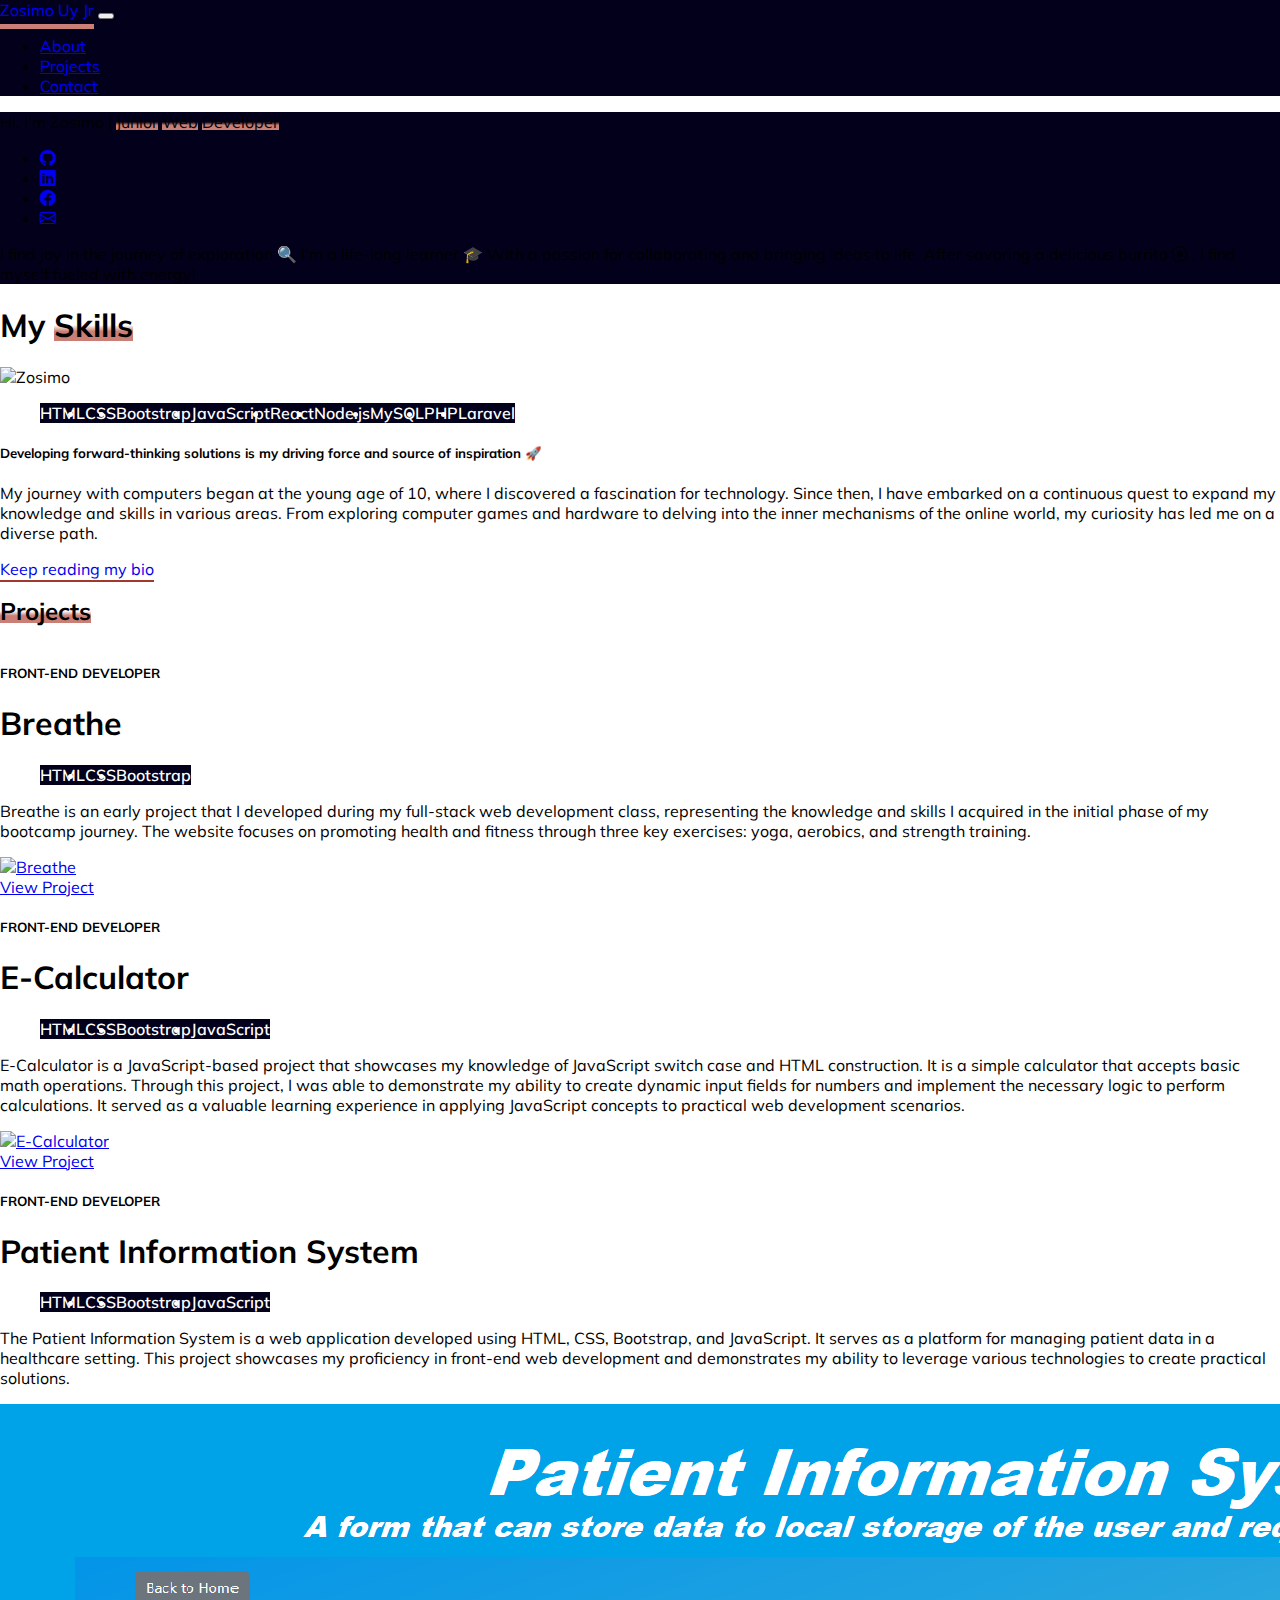
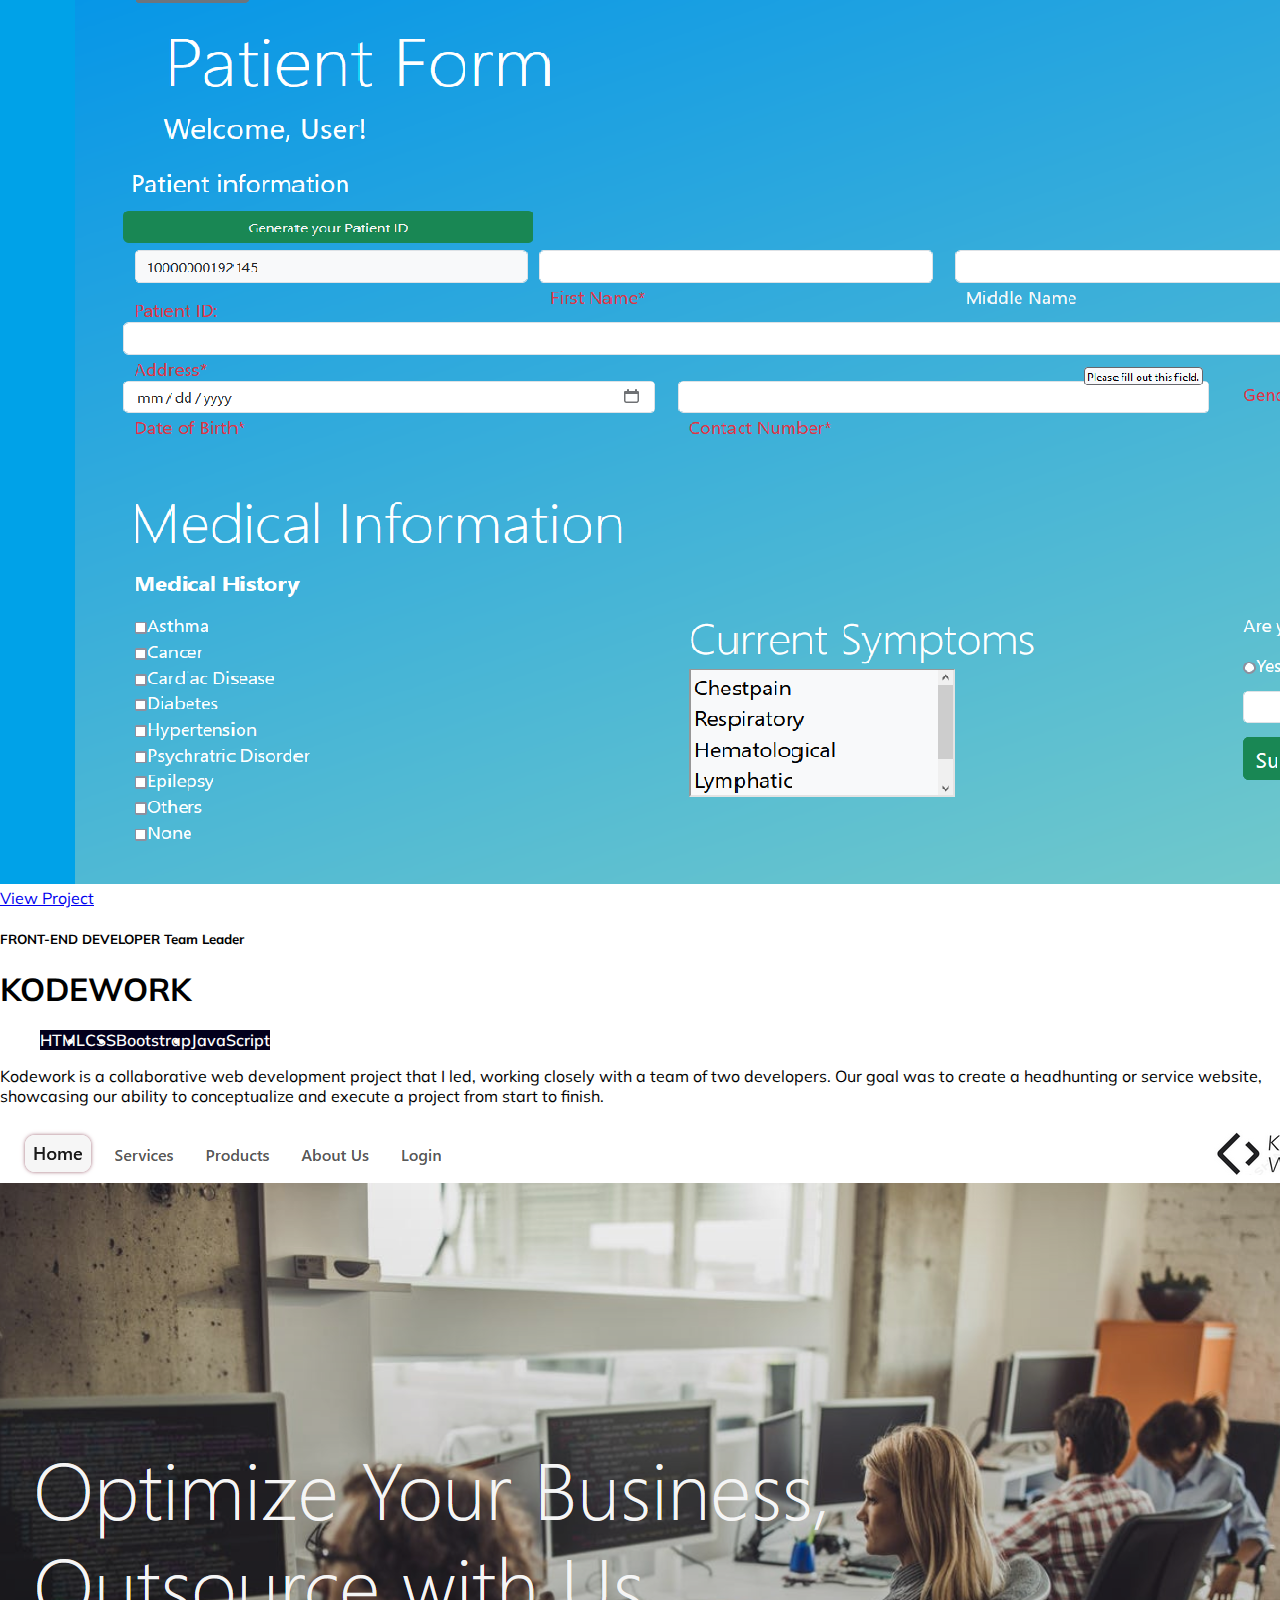
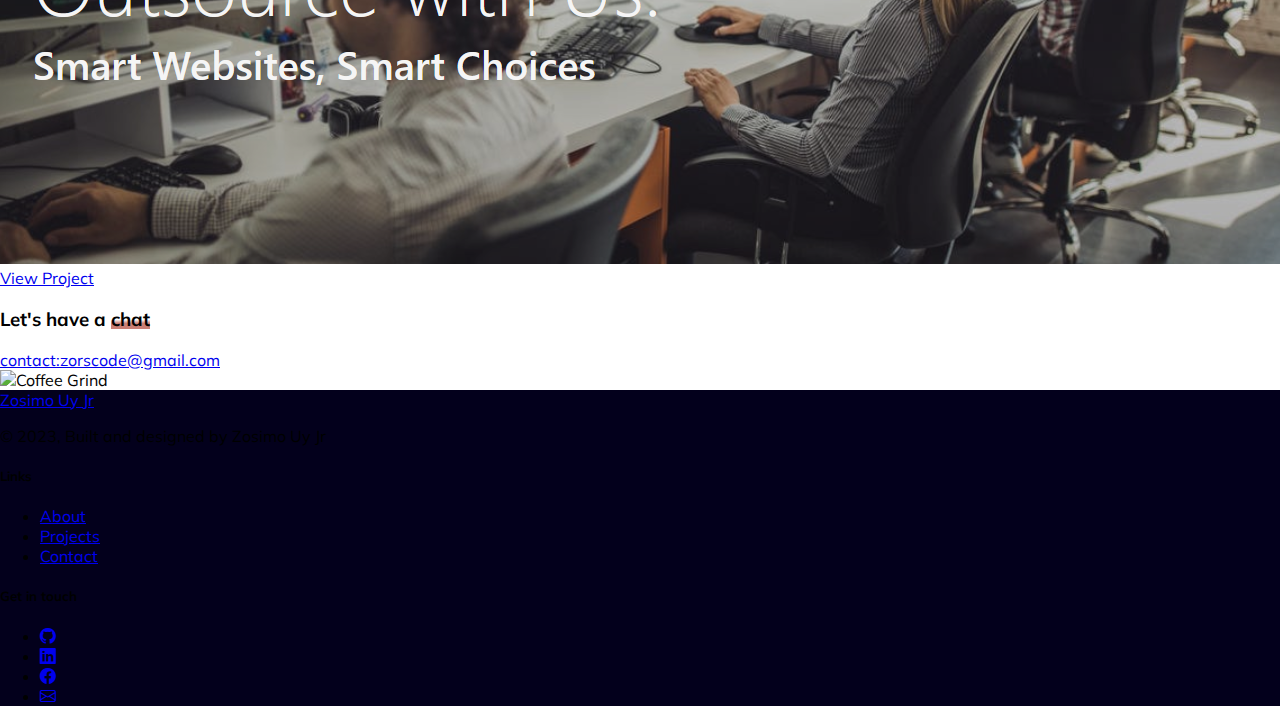
==== commit f09b6439: "modified images fixing the height on live site" ====
--- a/index.html
+++ b/index.html
@@ -19,14 +19,14 @@
     <!-- Navigation -->
     <nav class="navbar navbar-expand-md" style="background-color: #03001C;">
         <div class="container-fluid">
-          <a class="navbar-brand fs-4 text-white" href="index.html">Zosimo Uy Jr</a>
+          <a class="navbar-brand fs-4 text-white active" aria-current="page" href="index.html">Zosimo Uy Jr</a>
           <button class="navbar-toggler bg-white" type="button" data-bs-toggle="collapse" data-bs-target="#navbarNav" aria-controls="navbarNav" aria-expanded="false" aria-label="Toggle navigation">
             <span class="navbar-toggler-icon bg-white"></span>
           </button>
           <div class="collapse navbar-collapse" id="navbarNav">
             <ul class="navbar-nav mx-auto">
               <li class="nav-item">
-                <a class="nav-link active text-white" aria-current="page" href="about.html">About</a>
+                <a class="nav-link text-white" href="about.html">About</a>
               </li>
               <li class="nav-item">
                 <a class="nav-link text-white" href="#project">Projects</a>
@@ -87,7 +87,7 @@
                 <div class="card-body bg-transparent">
                   <h5 class="card-title fw-semibold fs-4 fs-sm-5 fs-xl-3">Developing forward-thinking solutions is my driving force and source of inspiration 🚀</h5>
                   <p class="card-text fs-5">My journey with computers began at the young age of 10, where I discovered a fascination for technology. Since then, I have embarked on a continuous quest to expand my knowledge and skills in various areas. From exploring computer games and hardware to delving into the inner mechanisms of the online world, my curiosity has led me on a diverse path.</p>
-                  <a href="about.html" class="card-link text-decoration-none fs-5 text-danger fw-semibold" id="eyecatcher">Keep reading my bio</a>
+                  <a href="about.html" class="card-link text-decoration-none fs-5 text-danger fw-semibold" target="_blank" id="eyecatcher">Keep reading my bio</a>
                 </div>
               </div>
             </div>
@@ -108,14 +108,13 @@
                   <li class="list-group-item skillset fs-6 fs-sm-6 fs-xl-4 m-1 border rounded-1">HTML</li>
                   <li class="list-group-item skillset fs-6 fs-sm-6 fs-xl-4 m-1 border rounded-1">CSS</li>
                   <li class="list-group-item skillset fs-6 fs-sm-6 fs-xl-4 m-1 border rounded-1">Bootstrap</li>
-                  <li class="list-group-item skillset fs-6 fs-sm-6 fs-xl-4 m-1 border rounded-1">JavaScript</li>
                 </ul>
               </p>
                 <p class="card-text fs-5">Breathe is an early project that I developed during my full-stack web development class, representing the knowledge and skills I acquired in the initial phase of my bootcamp journey. The website focuses on promoting health and fitness through three key exercises: yoga, aerobics, and strength training.</p>
             </div>
   
             <div class="col-md-6 col-lg-6 col-xl-6 col-sm d-flex align-items-center justify-content-center mt-3">
-              <a href="https://pinkdollar123.github.io/Breathe.io/" target="_blank" class="project"><img src="breathepreview.jpg" alt="Breathe" class="img-fluid mw-xs-200 mw-sm-400 mw-md-600 mw-lg-700 mw-xl-800 rounded-4 h-100 my-3">
+              <a href="https://pinkdollar123.github.io/Breathe.io/" target="_blank" class="project"><img src="breatheme.png" alt="Breathe" class="img-fluid rounded-4 my-3">
               </a>
             </div>
             <div class="card-body">
@@ -145,7 +144,7 @@
             </div>
   
             <div class="col-md-6 col-lg-6 col-xl-6 col-sm d-flex align-items-center justify-content-center">
-              <a href="https://pinkdollar123.github.io/zorscalculator/" target="_blank" class="project"><img src="calcupic.jpg" alt="E-Calculator" class="img-fluid mw-xs-200 mw-sm-400 mw-md-600 mw-lg-700 mw-xl-800 rounded-4 h-100">
+              <a href="https://pinkdollar123.github.io/zorscalculator/" target="_blank" class="project"><img src="calcupic.jpg" alt="E-Calculator" class="img-fluid rounded-4">
               </a>
             </div>
             <div class="card-body">
@@ -175,7 +174,7 @@
             </div>
   
             <div class="col-md-6 col-lg-6 col-xl-6 col-sm d-flex align-items-center   justify-content-center">
-              <a href="https://pinkdollar123.github.io/zospatientform/" target="_blank" class="project"><img src="patientForm.png" alt="PatientForm" class="img-fluid mw-xs-200 mw-sm-400 mw-md-600 mw-lg-700 mw-xl-800 rounded-4 h-100">
+              <a href="https://pinkdollar123.github.io/zospatientform/" target="_blank" class="project"><img src="patientForm.png" alt="PatientForm" class="img-fluid  rounded-4">
               </a>
             </div>
             <div class="card-body">
@@ -205,7 +204,7 @@
             </div>
   
             <div class="col-md-6 col-lg-6 col-xl-6 col-sm d-flex align-items-center justify-content-center">
-              <a href="https://pinkdollar123.github.io/kodework.io/" target="_blank" class="project"><img src="kodework.png" alt="KodeWork" class="img-fluid mw-xs-200 mw-sm-400 mw-md-600 mw-lg-700 mw-xl-800 rounded-4 h-100">
+              <a href="https://pinkdollar123.github.io/kodework.io/" target="_blank" class="project"><img src="kodework.png" alt="KodeWork" class="img-fluid rounded-4">
               </a>
             </div>
             <div class="card-body">
@@ -231,7 +230,7 @@
       </section>
       <!-- Footer  -->
         <div class="" style="background-color: #03001C;">
-          <footer class="container row row-cols-1 row-cols-sm-2 row-cols-md-5 py-5 my-5 text-white d-flex justify-content-evenly">
+          <footer class="container row row-cols-1 row-cols-sm-2 row-cols-md-5 py-5 mt-5 text-white d-flex justify-content-evenly">
             <div class="col mb-3">
               <a href="index.html" class="d-flex align-items-center mb-3 link-body-emphasis text-decoration-none fs-4 text-white">
                 Zosimo Uy Jr
@@ -243,8 +242,8 @@
               <h5 class="fs-6 fw-semibold">Links</h5>
               <ul class="nav flex-column">
                 <li class="nav-item mb-2"><a href="about.html" class="nav-link p-0 text-decoration-none text-danger fw-bold">About</a></li>
-                <li class="nav-item mb-2"><a href="index.html#project" class="nav-link p-0 text-decoration-none text-danger fw-bold">Projects</a></li>
-                <li class="nav-item mb-2"><a href="index.html#contact" class="nav-link p-0 text-decoration-none text-danger fw-bold">Contact</a></li>
+                <li class="nav-item mb-2"><a href="#project" class="nav-link p-0 text-decoration-none text-danger fw-bold">Projects</a></li>
+                <li class="nav-item mb-2"><a href="#contact" class="nav-link p-0 text-decoration-none text-danger fw-bold">Contact</a></li>
               </ul>
             </div>
 
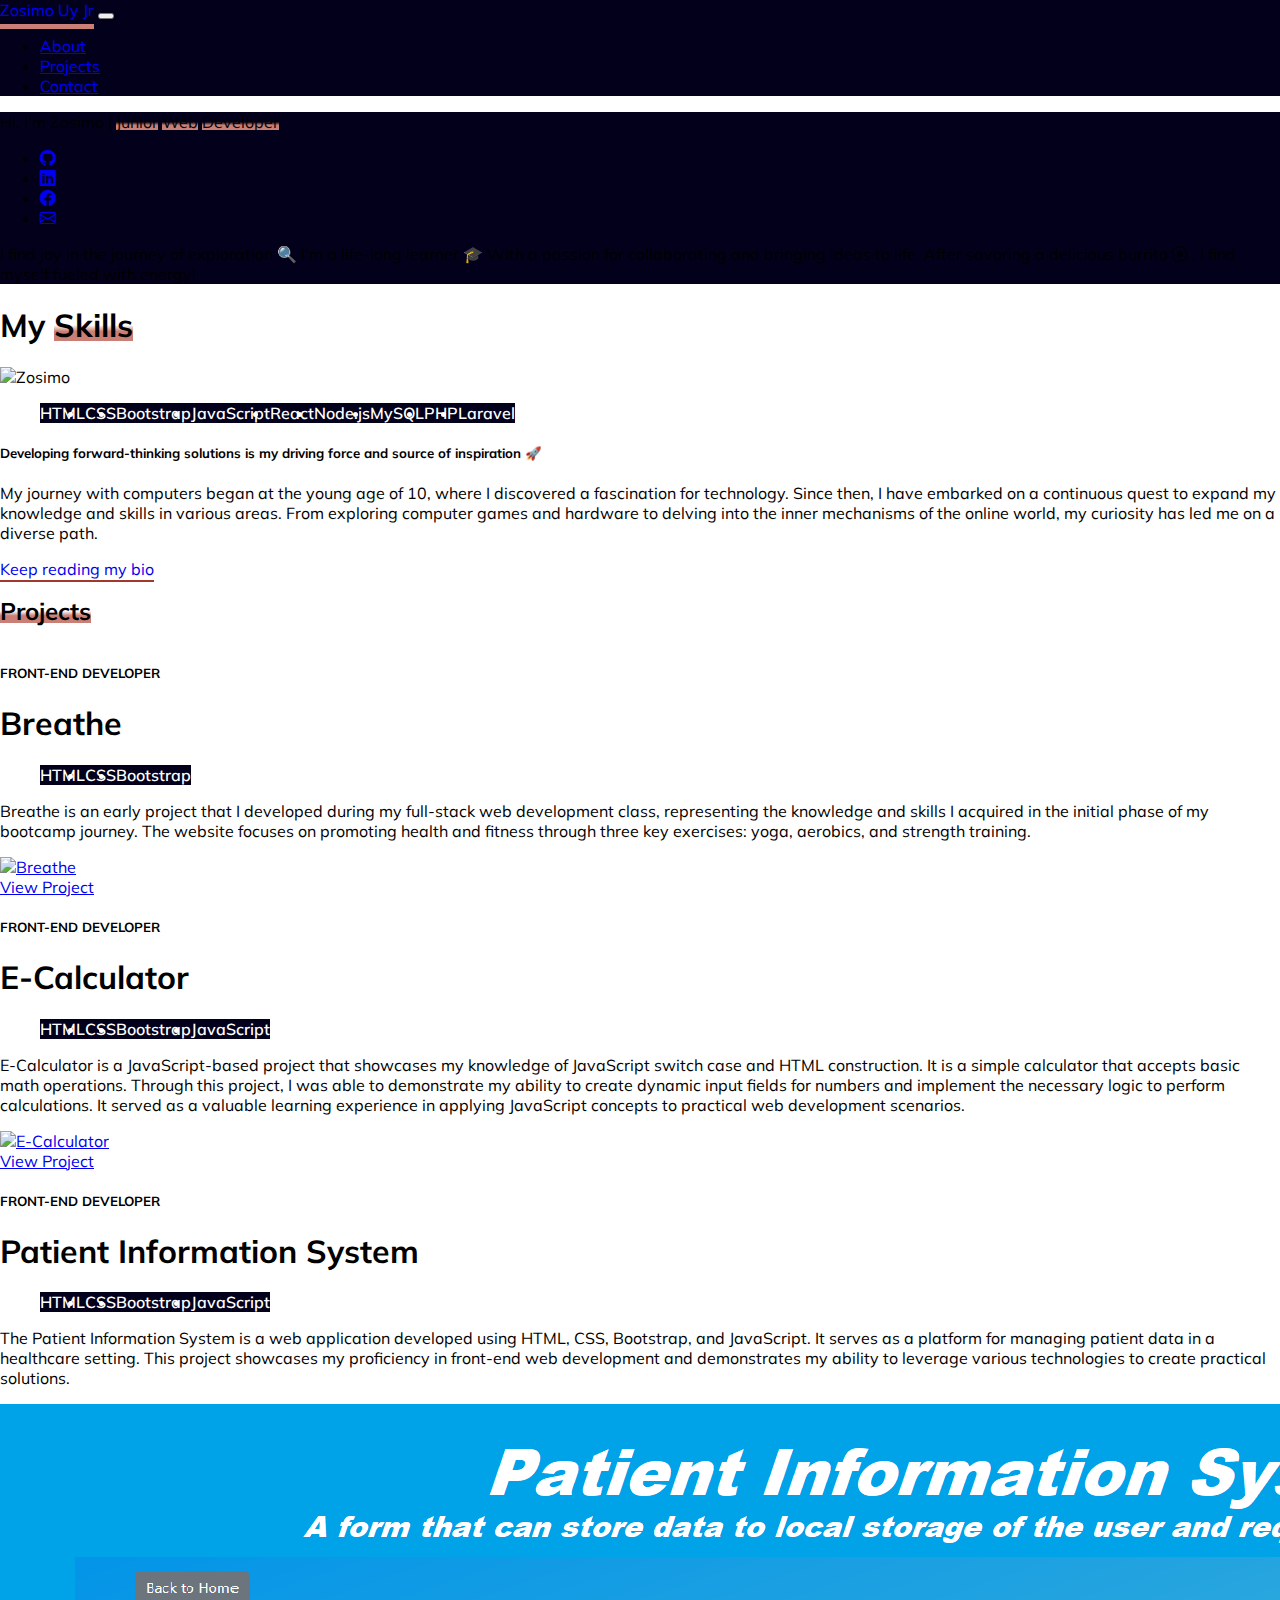
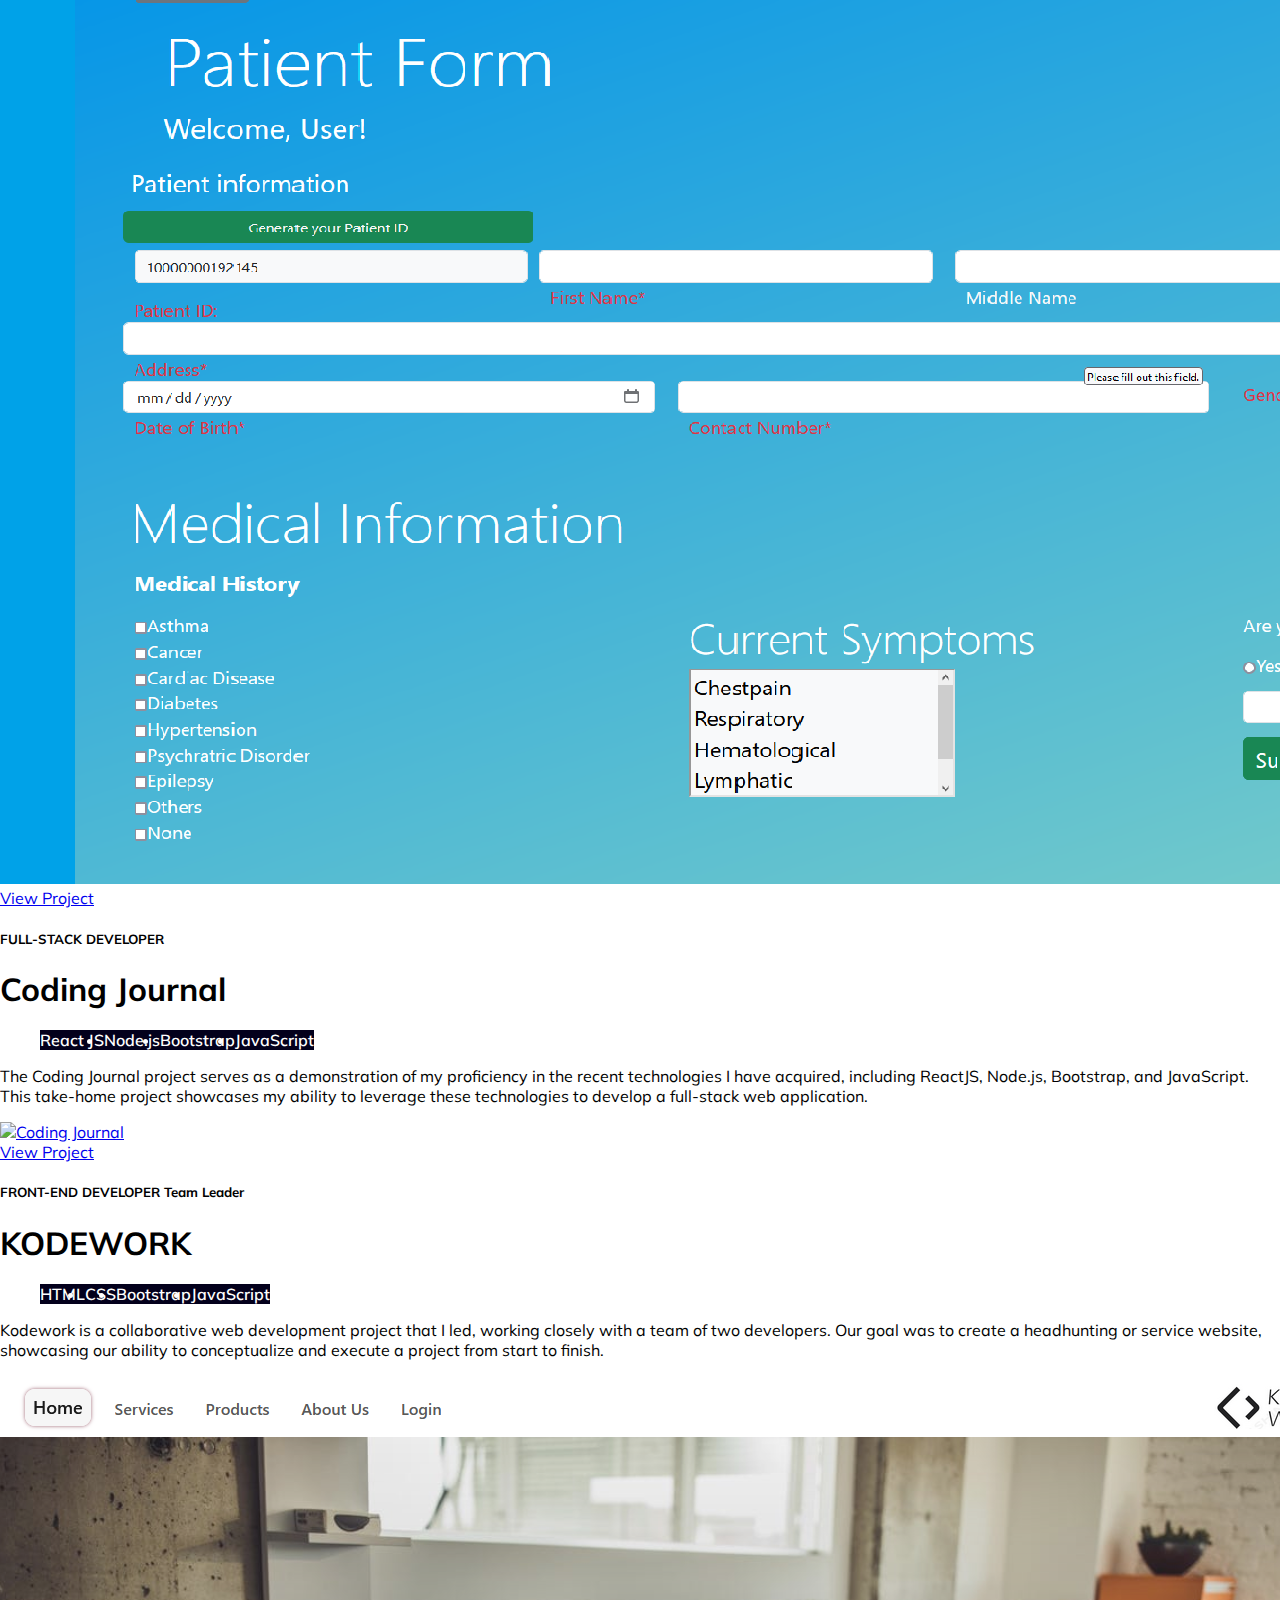
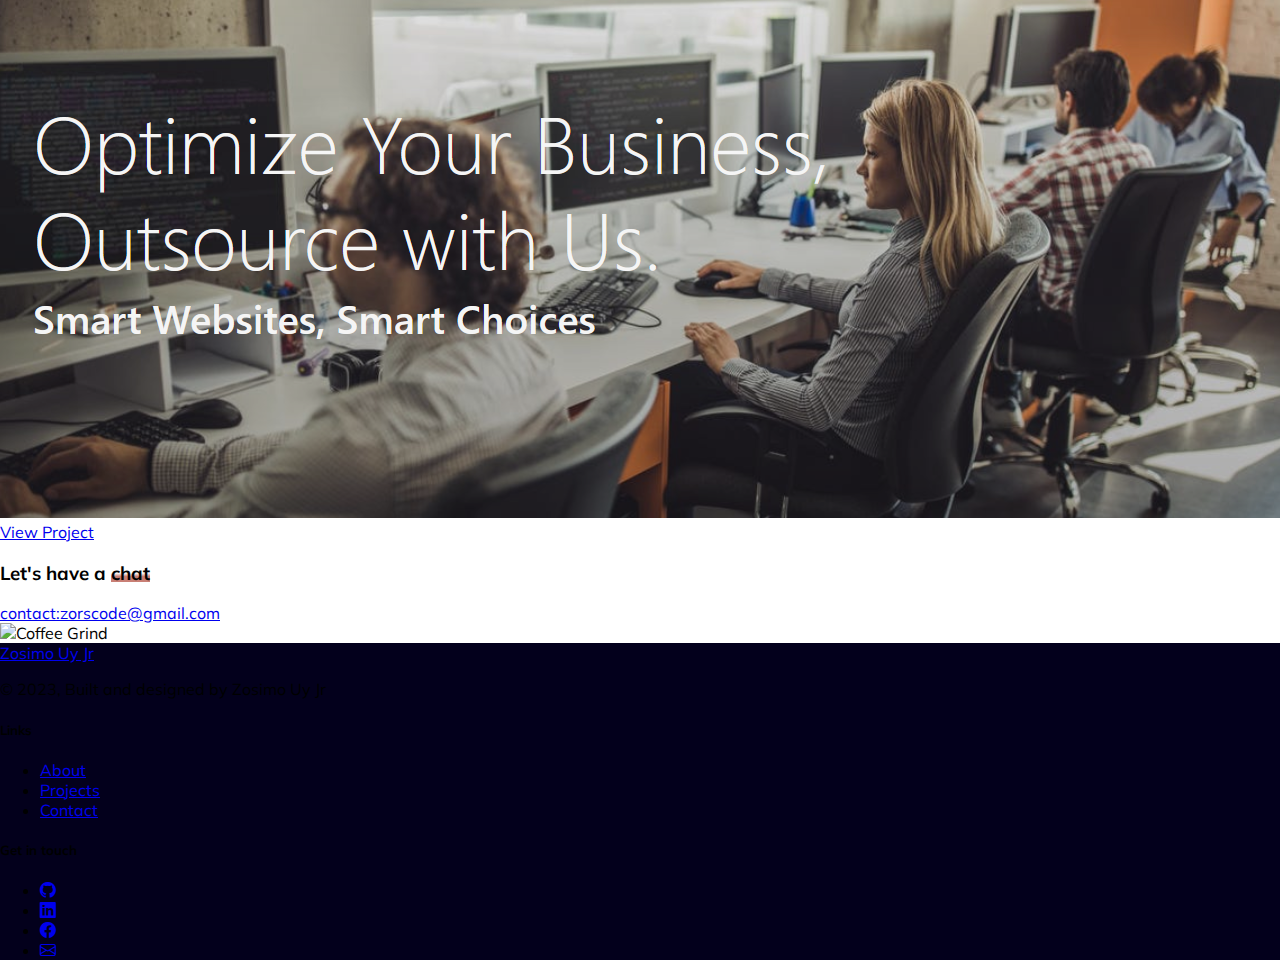
==== commit 2b378ac1: "modified job title to junior web developer for relevance of the actual knowledge and learning gained" ====
--- a/index.html
+++ b/index.html
@@ -38,6 +38,7 @@
           </div>
         </div>
     </nav>
+
       <!-- Landing Page -->
       <section class="min-vh-100 d-flex align-items-center" style="background-color: #03001C;">
         <div class="container">
@@ -59,6 +60,7 @@
             </div>
         </div>
       </section>
+
       <!-- Small Introduction -->
       <section class="min-vh-100 d-flex align-items-center">
         <div class="container">
@@ -94,6 +96,7 @@
           </div>
         </div>
       </section>
+
       <!-- Start of the Projects Section Starting with Breathe-->
       <section class="min-vh-100" id="project">
         <div class="container mb-5">
@@ -124,6 +127,7 @@
           </div>
         </div>
       </section>
+
       <!-- Ecal Project -->
       <section class="min-vh-100" id="projects">
         <div class="container mb-5">
@@ -154,6 +158,7 @@
           </div>
         </div>
       </section>
+
       <!-- Patient Info System -->
       <section class="min-vh-100" id="projects">
         <div class="container mb-5">
@@ -184,6 +189,39 @@
           </div>
         </div>
       </section>
+
+      <!-- Coding Journal -->
+      <section class="min-vh-100" id="projects">
+        <div class="container mb-5">
+          <div class="card bg-transparent border-0">
+            <h5 class="card-header text-info-emphasis bg-transparent border-0">FULL-STACK DEVELOPER</h5>
+            <h1 class="card-title display-4 display-xl-2 display-md-3 display-sm-5 fw-semibold">Coding Journal</h1>
+            <div class="card-body row">
+            <div class="col-md-6 col-lg-6 col-xl-6 col-sm mb-3">
+              <p class="card-text">
+                <ul class="list-group list-group-horizontal skillset-list border-0 bg-transparent">
+                  <li class="list-group-item skillset fs-6 fs-sm-6 fs-xl-4 m-1 border rounded-1">React JS</li>
+                  <li class="list-group-item skillset fs-6 fs-sm-6 fs-xl-4 m-1 border rounded-1">Node.js</li>
+                  <li class="list-group-item skillset fs-6 fs-sm-6 fs-xl-4 m-1 border rounded-1">Bootstrap</li>
+                  <li class="list-group-item skillset fs-6 fs-sm-6 fs-xl-4 m-1 border rounded-1">JavaScript</li>
+                </ul>
+              </p>
+                <p class="card-text fs-5">
+                  The Coding Journal project serves as a demonstration of my proficiency in the recent technologies I have acquired, including ReactJS, Node.js, Bootstrap, and JavaScript. This take-home project showcases my ability to leverage these technologies to develop a full-stack web application.</p>
+            </div>
+  
+            <div class="col-md-6 col-lg-6 col-xl-6 col-sm d-flex align-items-center justify-content-center">
+              <a href="https://github.com/pinkdollar123/codingjournal" target="_blank" class="project"><img src="Coding Journal.png" alt="Coding Journal" class="img-fluid rounded-4">
+              </a>
+            </div>
+            <div class="card-body">
+              <a href="codingjournal.html" target="_blank" class="btn border-black border-2 viewproject fw-bold">View Project</a>
+            </div>
+          </div>
+          </div>
+        </div>
+      </section>
+
       <!-- Kodework -->
       <section class="min-vh-100" id="projects">
         <div class="container mb-5">
@@ -214,6 +252,8 @@
           </div>
         </div>
       </section>
+
+      
       <!-- Contact -->
       <section class="min-vh-80" id="contact">
         <div class="container d-flex justify-content-center align-content-center">
@@ -228,6 +268,7 @@
           </div>
         </div>
       </section>
+
       <!-- Footer  -->
         <div class="" style="background-color: #03001C;">
           <footer class="container row row-cols-1 row-cols-sm-2 row-cols-md-5 py-5 mt-5 text-white d-flex justify-content-evenly">
@@ -258,6 +299,7 @@
             </div>
           </footer>
         </div>
+
 </body>
 <script src="https://cdn.jsdelivr.net/npm/bootstrap@5.3.0-alpha3/dist/js/bootstrap.bundle.min.js" integrity="sha384-ENjdO4Dr2bkBIFxQpeoTz1HIcje39Wm4jDKdf19U8gI4ddQ3GYNS7NTKfAdVQSZe" crossorigin="anonymous"></script>
 </html>           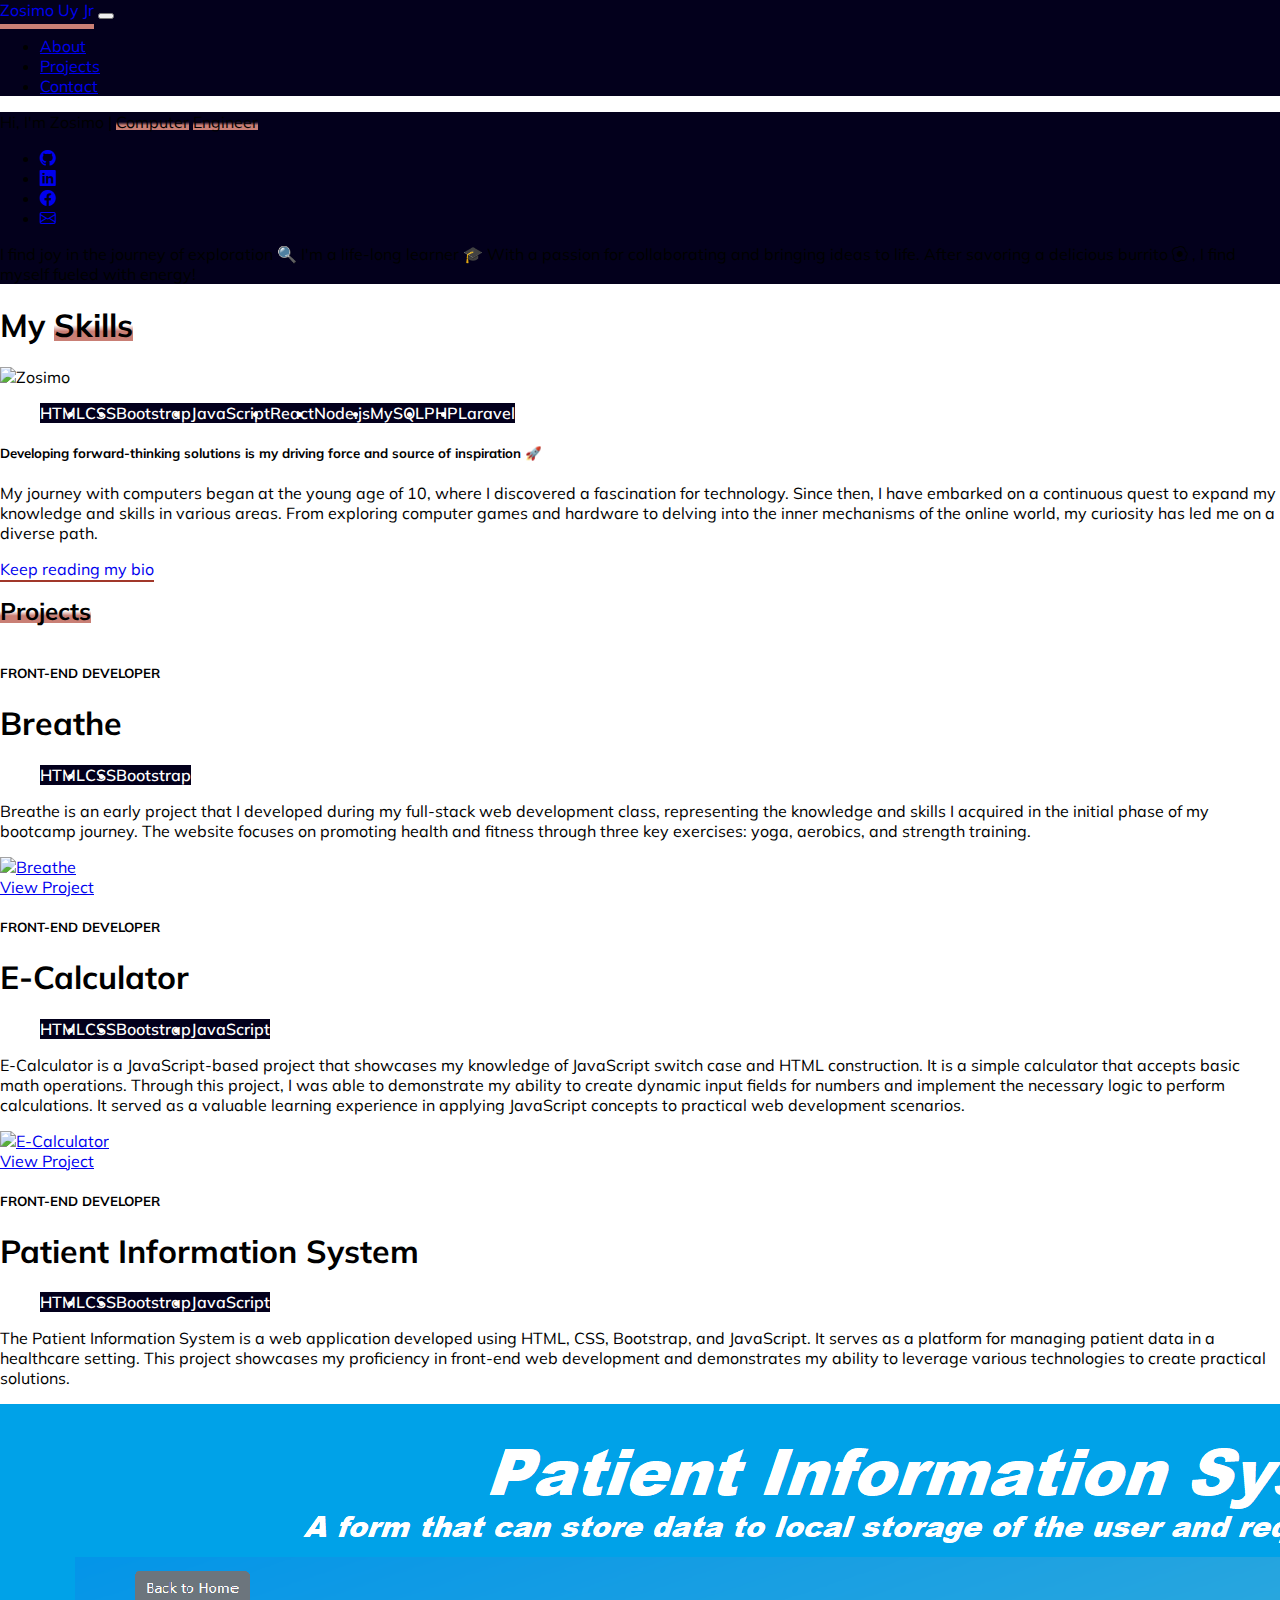
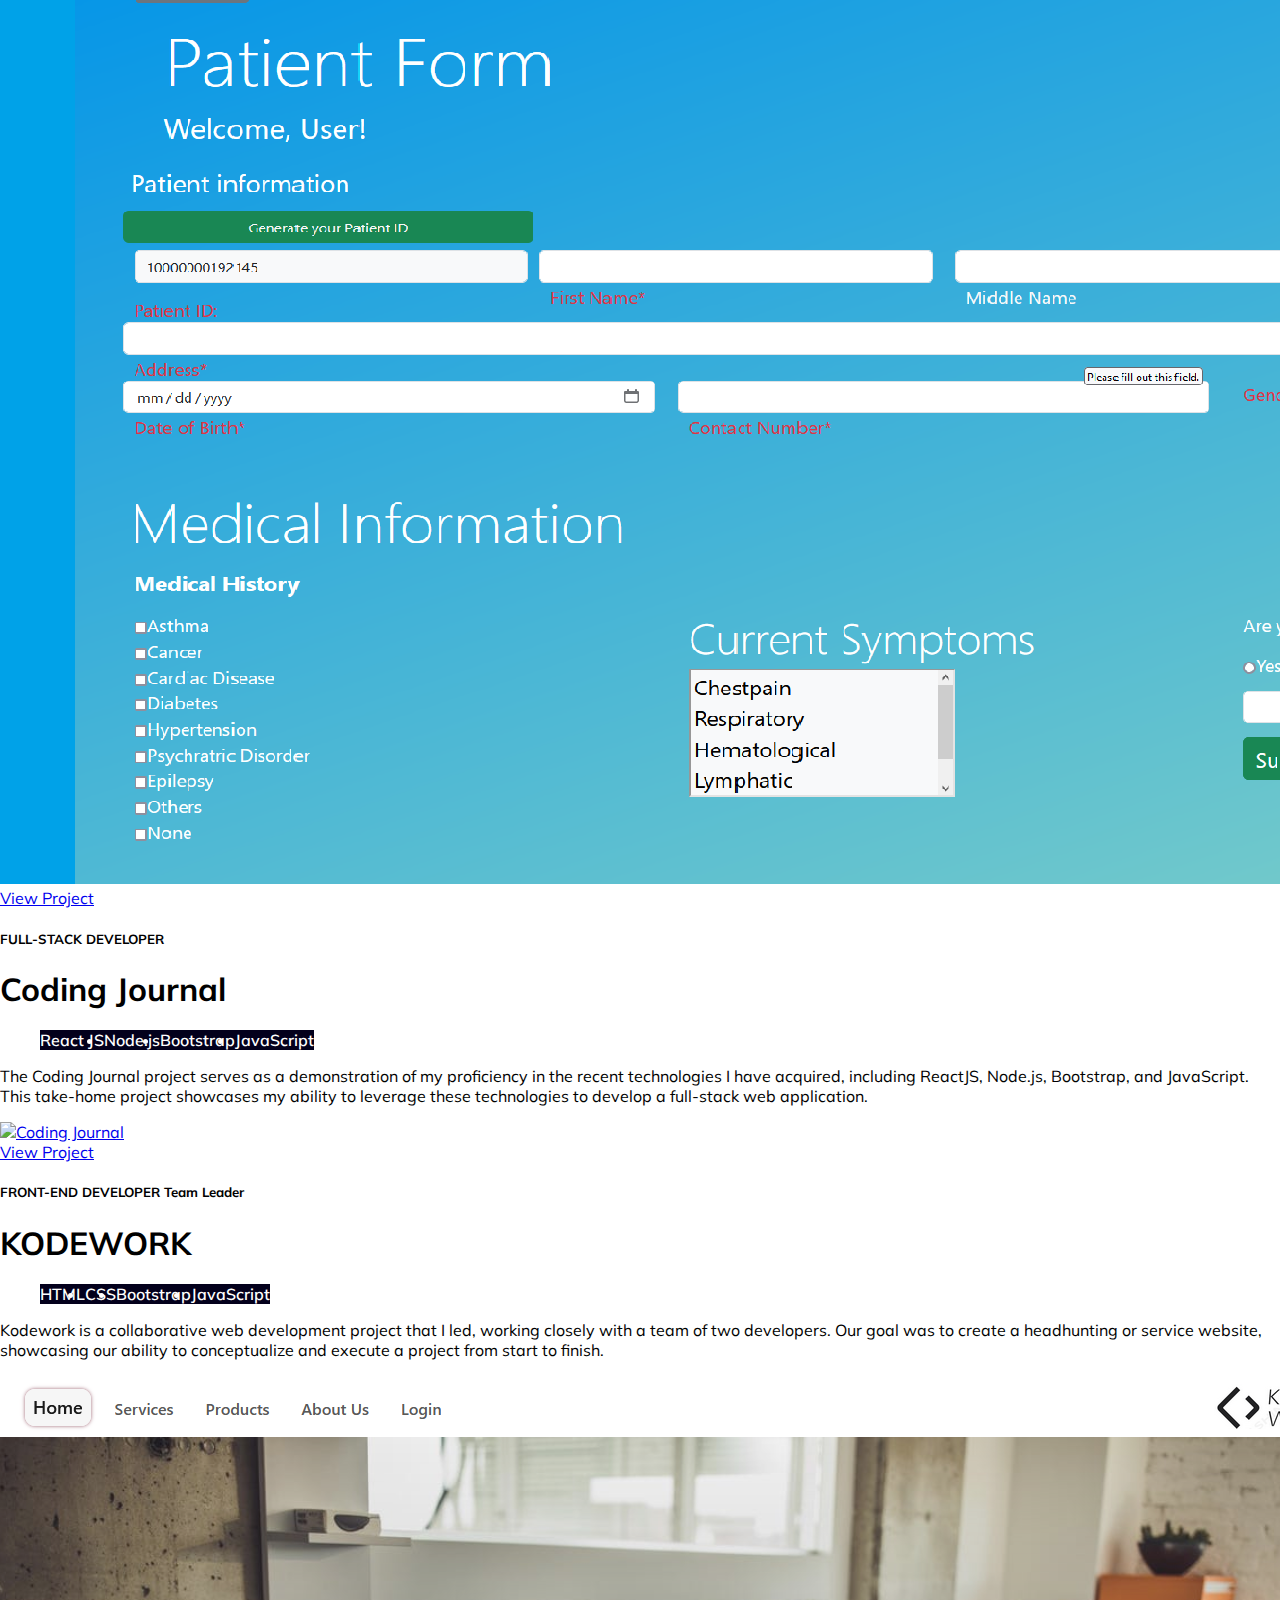
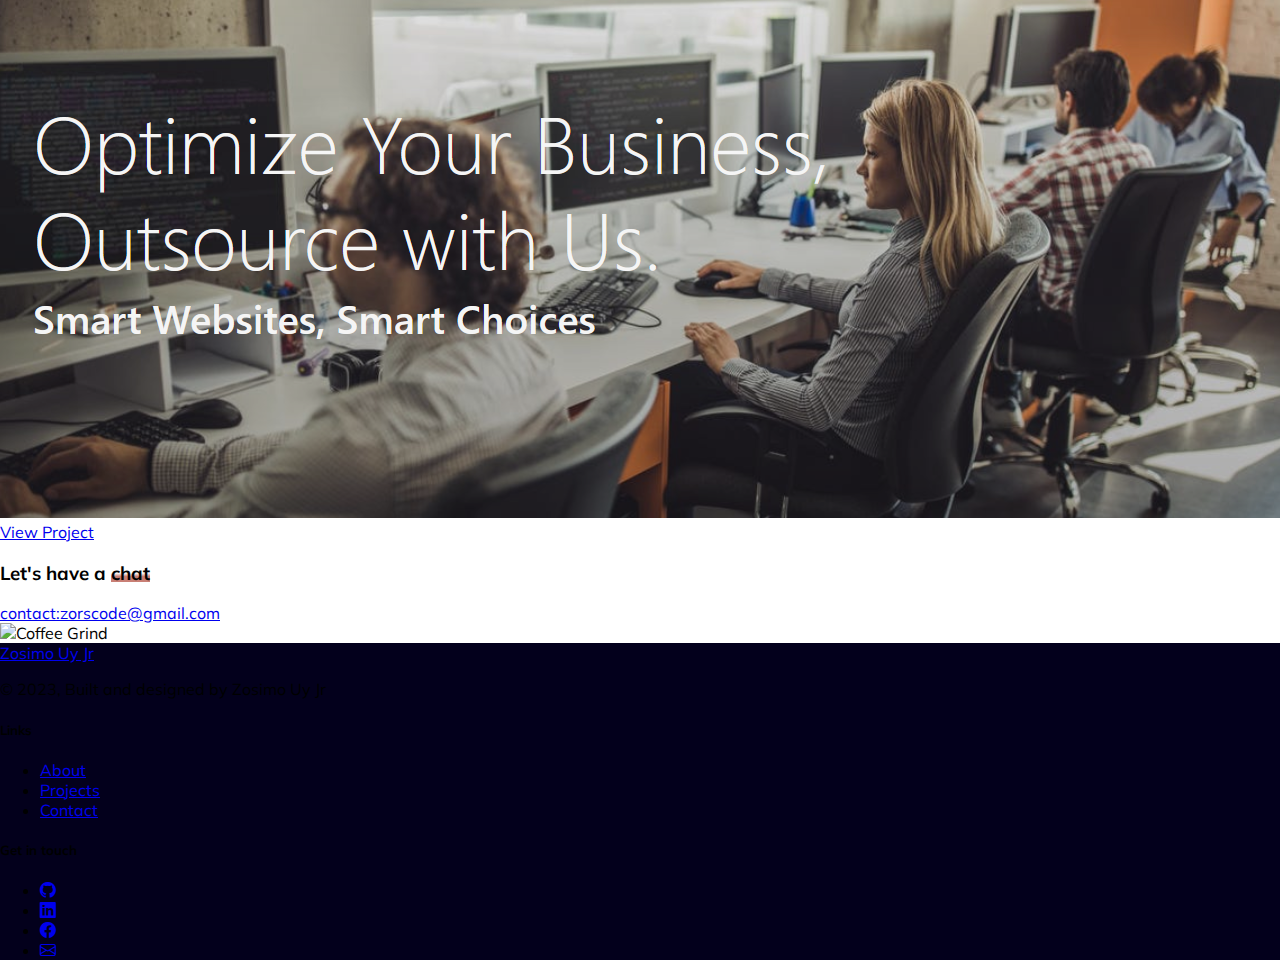
==== commit 62f86240: "updated title and CV data for aligned information" ====
--- a/index.html
+++ b/index.html
@@ -43,7 +43,7 @@
       <section class="min-vh-100 d-flex align-items-center" style="background-color: #03001C;">
         <div class="container">
             <div class="card bg-transparent border-0 text-white p-4">
-                <div class="card-title display-3 display-md-4 display-lg-2 display-sm-5 ">Hi, I'm Zosimo | <span class="highlight">Junior</span> <span class="highlight">Web</span> <span class="highlight">Developer</span> 
+                <div class="card-title display-3 display-md-4 display-lg-2 display-sm-5 ">Hi, I'm Zosimo | <span class="highlight">Computer</span> <span class="highlight">Engineer</span>
                 </div>
                 <div class="card-body">
                     <ul class="list-group list-group-horizontal">
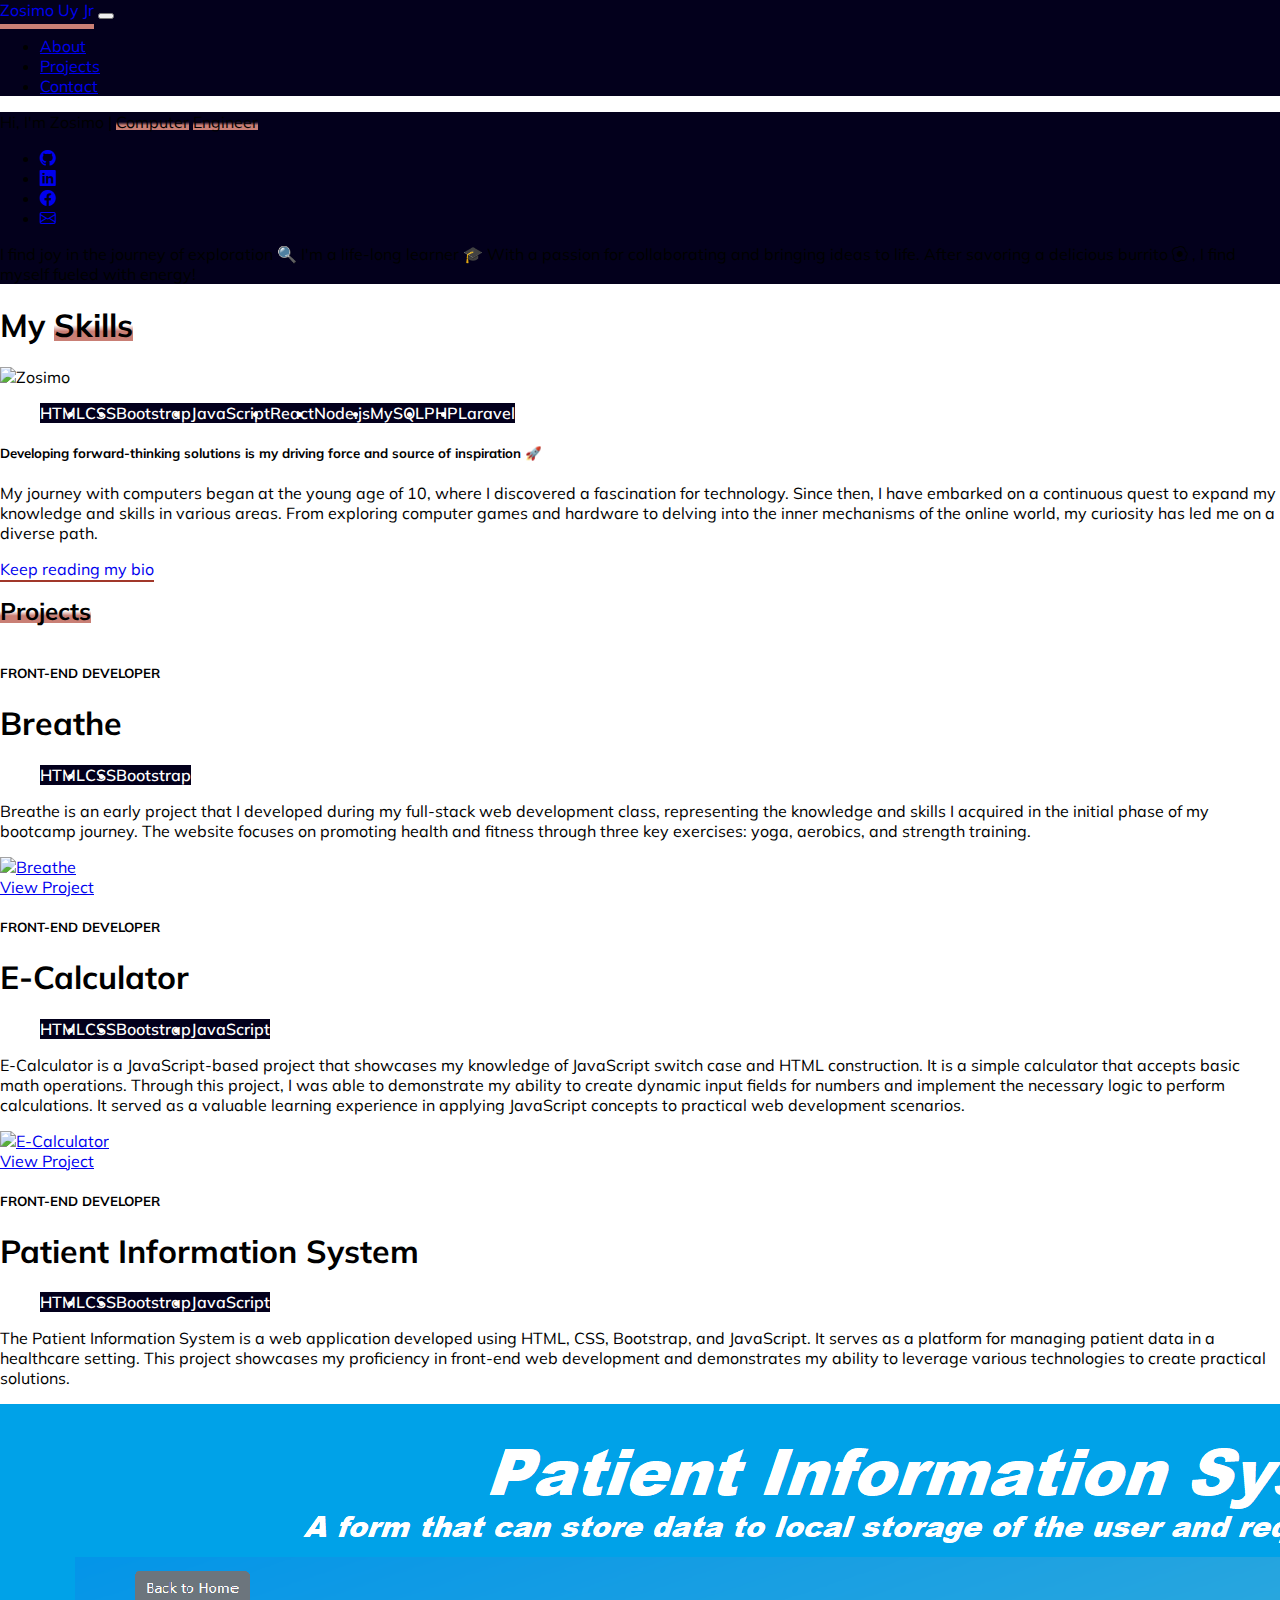
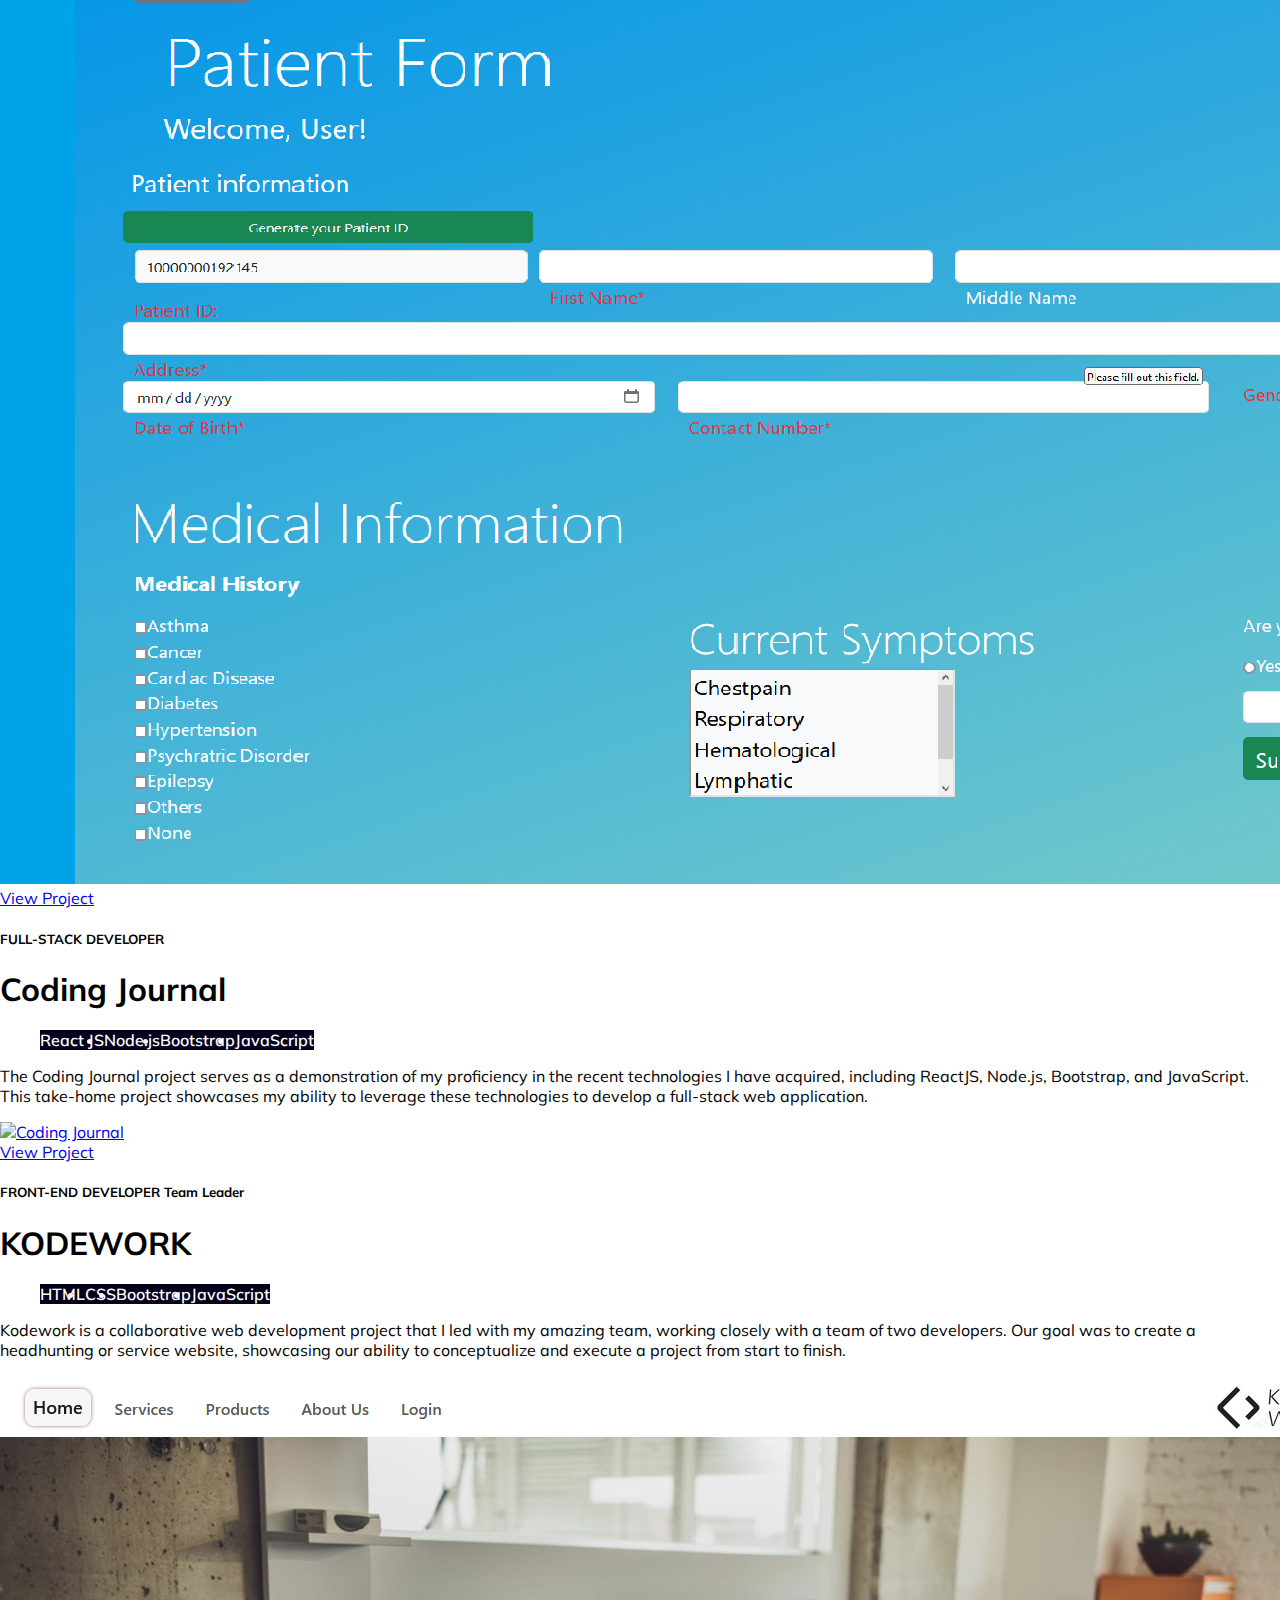
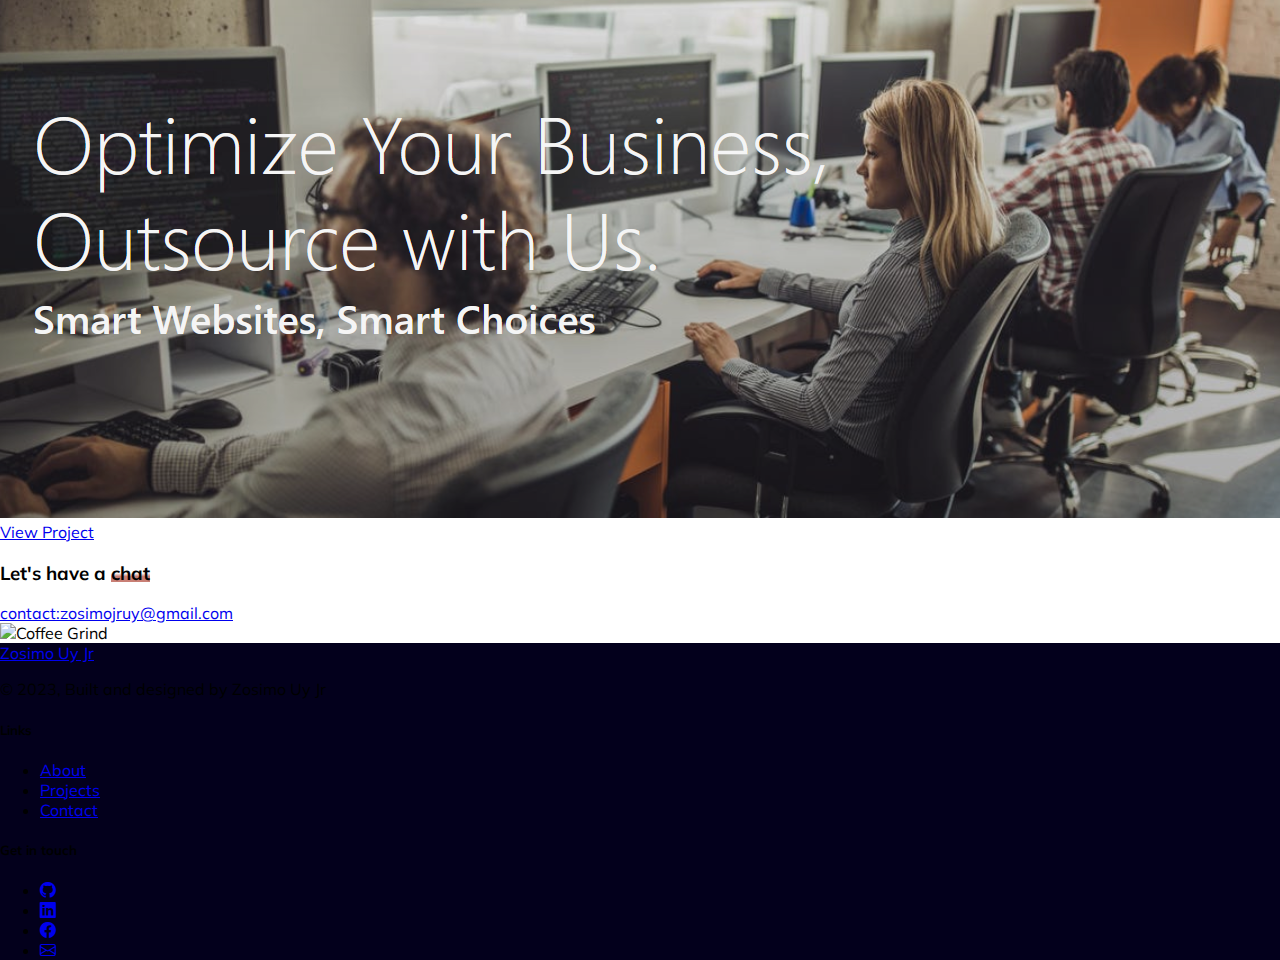
==== commit a331f480: "Added updated emails and social links, Modified Contents related to professional Role" ====
--- a/index.html
+++ b/index.html
@@ -47,10 +47,10 @@
                 </div>
                 <div class="card-body">
                     <ul class="list-group list-group-horizontal">
-                        <li class="list-group-item fs-2 bg-transparent border-0"><a href="https://github.com/pinkdollar123" target="_blank"><i class="bi bi-github"></i></a></li>
-                        <li class="list-group-item fs-2 bg-transparent border-0"><a href="https://www.linkedin.com/in/zosimo-uy-0a9900275/" target="_blank"><i class="bi bi-linkedin"></i></a></li>
+                        <li class="list-group-item fs-2 bg-transparent border-0"><a href="https://github.com/zosimo-uy" target="_blank"><i class="bi bi-github"></i></a></li>
+                        <li class="list-group-item fs-2 bg-transparent border-0"><a href="https://www.linkedin.com/in/zosimouy21/" target="_blank"><i class="bi bi-linkedin"></i></a></li>
                         <li class="list-group-item fs-2 bg-transparent border-0"><a href="https://www.facebook.com/zosr.code" target="_blank"><i class="bi bi-facebook"></i></a></li>
-                        <li class="list-group-item fs-2 bg-transparent border-0"><a href="mailto:zorscode@gmail.com" target="_blank"><i class="bi bi-envelope"></i></a></li>
+                        <li class="list-group-item fs-2 bg-transparent border-0"><a href="mailto:zosimojruy@gmail.com" target="_blank"><i class="bi bi-envelope"></i></a></li>
                     </ul>                      
                     <p class="card-text fs-4 fs-md-3 fs-2-lg fs-xl-1">
                       I find joy in the journey of exploration <span>&#128269;</span> I'm a life-long learner <span>&#127891;</span> With a passion for collaborating and bringing ideas to life. After savoring a delicious burrito <i class="bi bi-egg-fried"></i>
@@ -117,7 +117,7 @@
             </div>
   
             <div class="col-md-6 col-lg-6 col-xl-6 col-sm d-flex align-items-center justify-content-center mt-3">
-              <a href="https://pinkdollar123.github.io/Breathe.io/" target="_blank" class="project"><img src="breatheme.png" alt="Breathe" class="img-fluid rounded-4 my-3">
+              <a href="https://zosimo-uy.github.io/Breathe.io/" target="_blank" class="project"><img src="breatheme.png" alt="Breathe" class="img-fluid rounded-4 my-3">
               </a>
             </div>
             <div class="card-body">
@@ -148,7 +148,7 @@
             </div>
   
             <div class="col-md-6 col-lg-6 col-xl-6 col-sm d-flex align-items-center justify-content-center">
-              <a href="https://pinkdollar123.github.io/zorscalculator/" target="_blank" class="project"><img src="calcupic.jpg" alt="E-Calculator" class="img-fluid rounded-4">
+              <a href="https://zosimo-uy.github.io/zorscalculator/" target="_blank" class="project"><img src="calcupic.jpg" alt="E-Calculator" class="img-fluid rounded-4">
               </a>
             </div>
             <div class="card-body">
@@ -164,7 +164,7 @@
         <div class="container mb-5">
           <div class="card bg-transparent border-0">
             <h5 class="card-header text-info-emphasis bg-transparent border-0">FRONT-END DEVELOPER</h5>
-            <h1 class="card-title display-4 display-xl-2 display-md-3 display-sm-5 fw-semibold">Patient Information System </h1>
+            <h1 class="card-title display-4 display-xl-2 display-md-3 display-sm-5 fw-semibold">Patient Information System</h1>
             <div class="card-body row">
             <div class="col-md-6 col-lg-6 col-xl-6 col-sm mb-3">
               <p class="card-text">
@@ -179,7 +179,7 @@
             </div>
   
             <div class="col-md-6 col-lg-6 col-xl-6 col-sm d-flex align-items-center   justify-content-center">
-              <a href="https://pinkdollar123.github.io/zospatientform/" target="_blank" class="project"><img src="patientForm.png" alt="PatientForm" class="img-fluid  rounded-4">
+              <a href="https://zosimo-uy.github.io/zospatientform/" target="_blank" class="project"><img src="patientForm.png" alt="PatientForm" class="img-fluid  rounded-4">
               </a>
             </div>
             <div class="card-body">
@@ -211,7 +211,7 @@
             </div>
   
             <div class="col-md-6 col-lg-6 col-xl-6 col-sm d-flex align-items-center justify-content-center">
-              <a href="https://github.com/pinkdollar123/codingjournal" target="_blank" class="project"><img src="Coding Journal.png" alt="Coding Journal" class="img-fluid rounded-4">
+              <a href="https://github.com/zosimo-uy/codingjournal" target="_blank" class="project"><img src="Coding Journal.png" alt="Coding Journal" class="img-fluid rounded-4">
               </a>
             </div>
             <div class="card-body">
@@ -238,11 +238,11 @@
                   <li class="list-group-item skillset fs-6 fs-sm-6 fs-xl-4 m-1 border rounded-1">JavaScript</li>
                 </ul>
               </p>
-                <p class="card-text fs-5">Kodework is a collaborative web development project that I led, working closely with a team of two developers. Our goal was to create a headhunting or service website, showcasing our ability to conceptualize and execute a project from start to finish.</p>
+                <p class="card-text fs-5">Kodework is a collaborative web development project that I led with my amazing team, working closely with a team of two developers. Our goal was to create a headhunting or service website, showcasing our ability to conceptualize and execute a project from start to finish.</p>
             </div>
   
             <div class="col-md-6 col-lg-6 col-xl-6 col-sm d-flex align-items-center justify-content-center">
-              <a href="https://pinkdollar123.github.io/kodework.io/" target="_blank" class="project"><img src="kodework.png" alt="KodeWork" class="img-fluid rounded-4">
+              <a href="https://zosimo-uy.github.io/kodework.io/" target="_blank" class="project"><img src="kodework.png" alt="KodeWork" class="img-fluid rounded-4">
               </a>
             </div>
             <div class="card-body">
@@ -260,7 +260,7 @@
           <div class="card bg-transparent border-0">
             <h3 class="card-header bg-transparent border-0 display-4">Let's have a <span class="highlight">chat</span></h3>
             <div class="card-body">
-              <a href="mailto:zorscode@gmail.com" class="fw-semibold text-decoration-none text-danger fs-4">contact:zorscode@gmail.com</a>
+              <a href="mailto:zosimojruy@gmail.com" class="fw-semibold text-decoration-none text-danger fs-4">contact:zosimojruy@gmail.com</a>
               <div class="card-text text-center">
                 <img src="https://media.giphy.com/media/rsx8QKwpSORLn974nf/giphy.gif" alt="Coffee Grind" style="max-width: 250px; height: auto;" class="">
               </div>
@@ -291,10 +291,10 @@
             <div class="col mb-3">
               <h5 class="fs-6 fw-semibold">Get in touch</h5>
               <ul class="list-group list-group-horizontal">
-                <li class="list-group-item fs-2 bg-transparent border-0"><a href="https://github.com/pinkdollar123" target="_blank"><i class="bi bi-github"></i></a></li>
-                <li class="list-group-item fs-2 bg-transparent border-0"><a href="https://www.linkedin.com/in/zosimo-uy-0a9900275/" target="_blank"><i class="bi bi-linkedin"></i></a></li>
+                <li class="list-group-item fs-2 bg-transparent border-0"><a href="https://github.com/zosimo-uy" target="_blank"><i class="bi bi-github"></i></a></li>
+                <li class="list-group-item fs-2 bg-transparent border-0"><a href="https://www.linkedin.com/in/zosimouy21" target="_blank"><i class="bi bi-linkedin"></i></a></li>
                 <li class="list-group-item fs-2 bg-transparent border-0"><a href="https://www.facebook.com/zosr.code" target="_blank"><i class="bi bi-facebook"></i></a></li>
-                <li class="list-group-item fs-2 bg-transparent border-0"><a href="mailto:zorscode@gmail.com" target="_blank"><i class="bi bi-envelope"></i></a></li>
+                <li class="list-group-item fs-2 bg-transparent border-0"><a href="mailto:zosimojruy@gmail.com" target="_blank"><i class="bi bi-envelope"></i></a></li>
             </ul>      
             </div>
           </footer>
